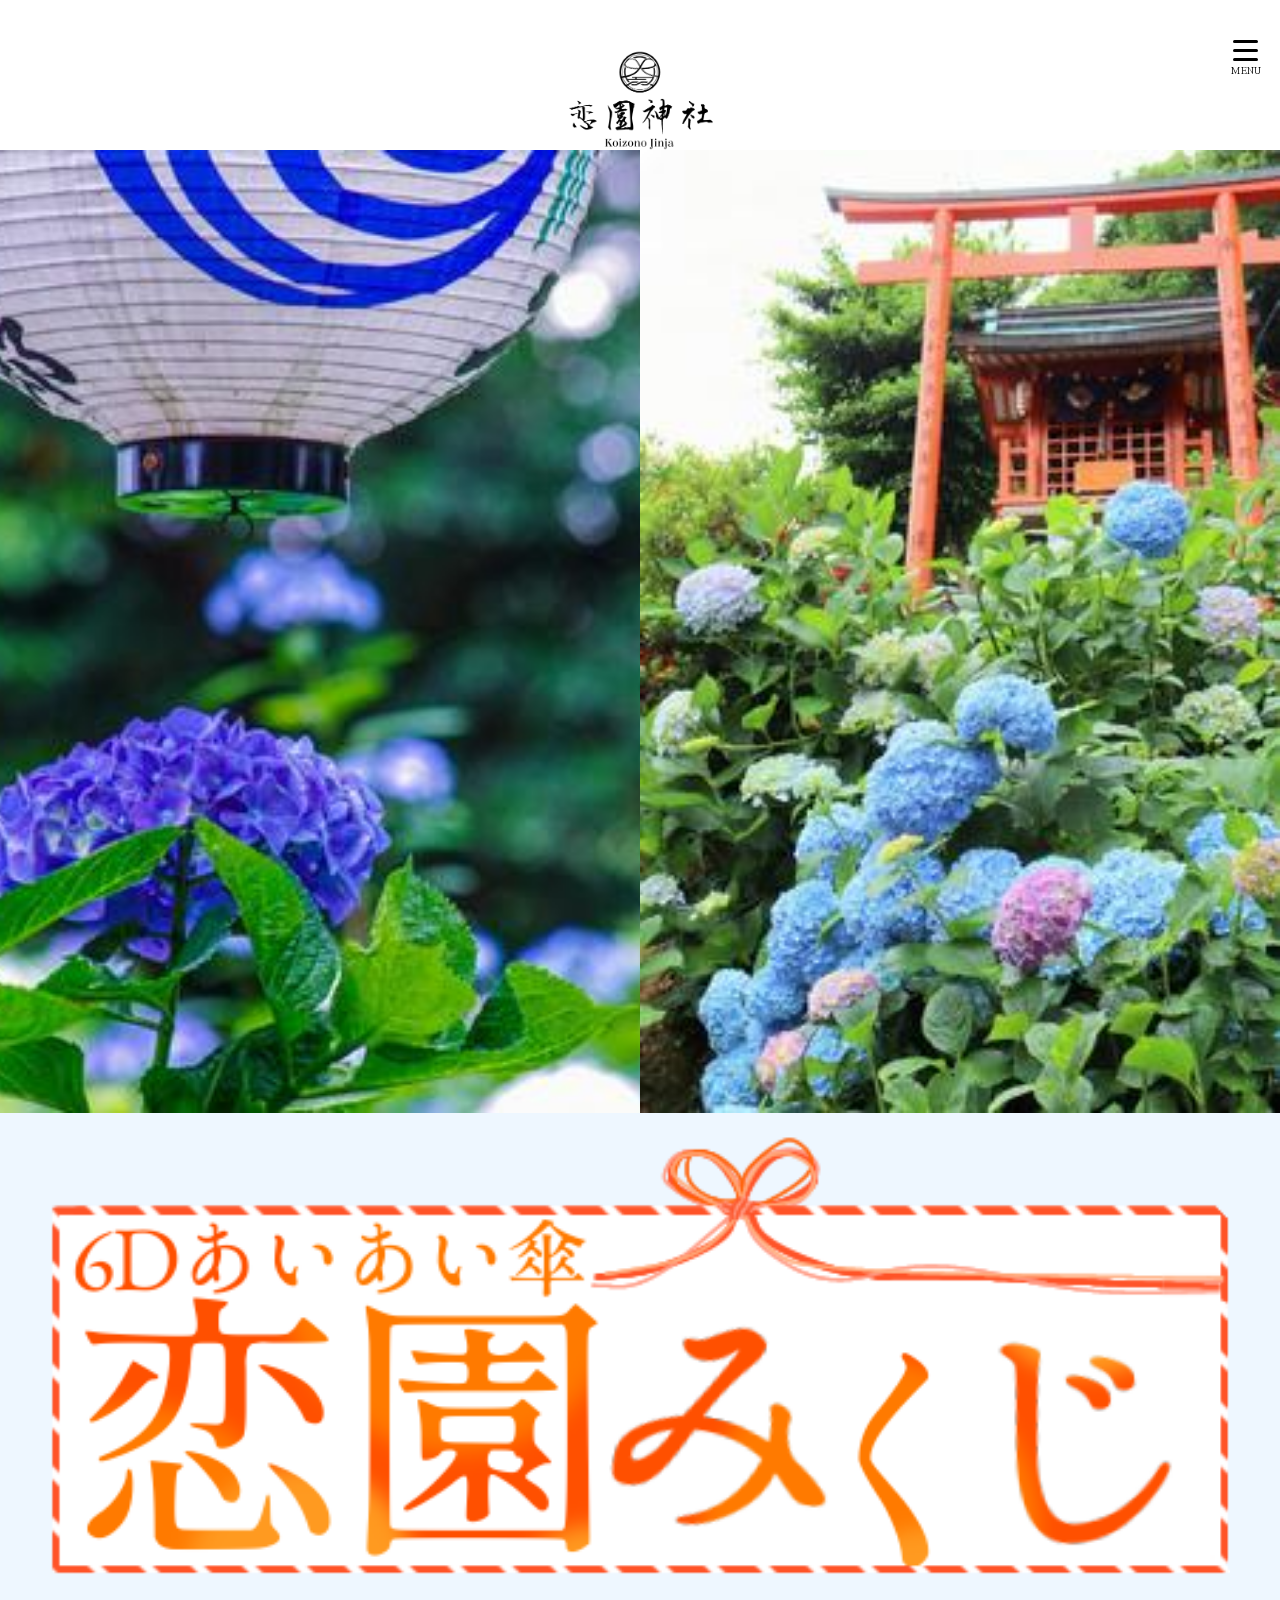
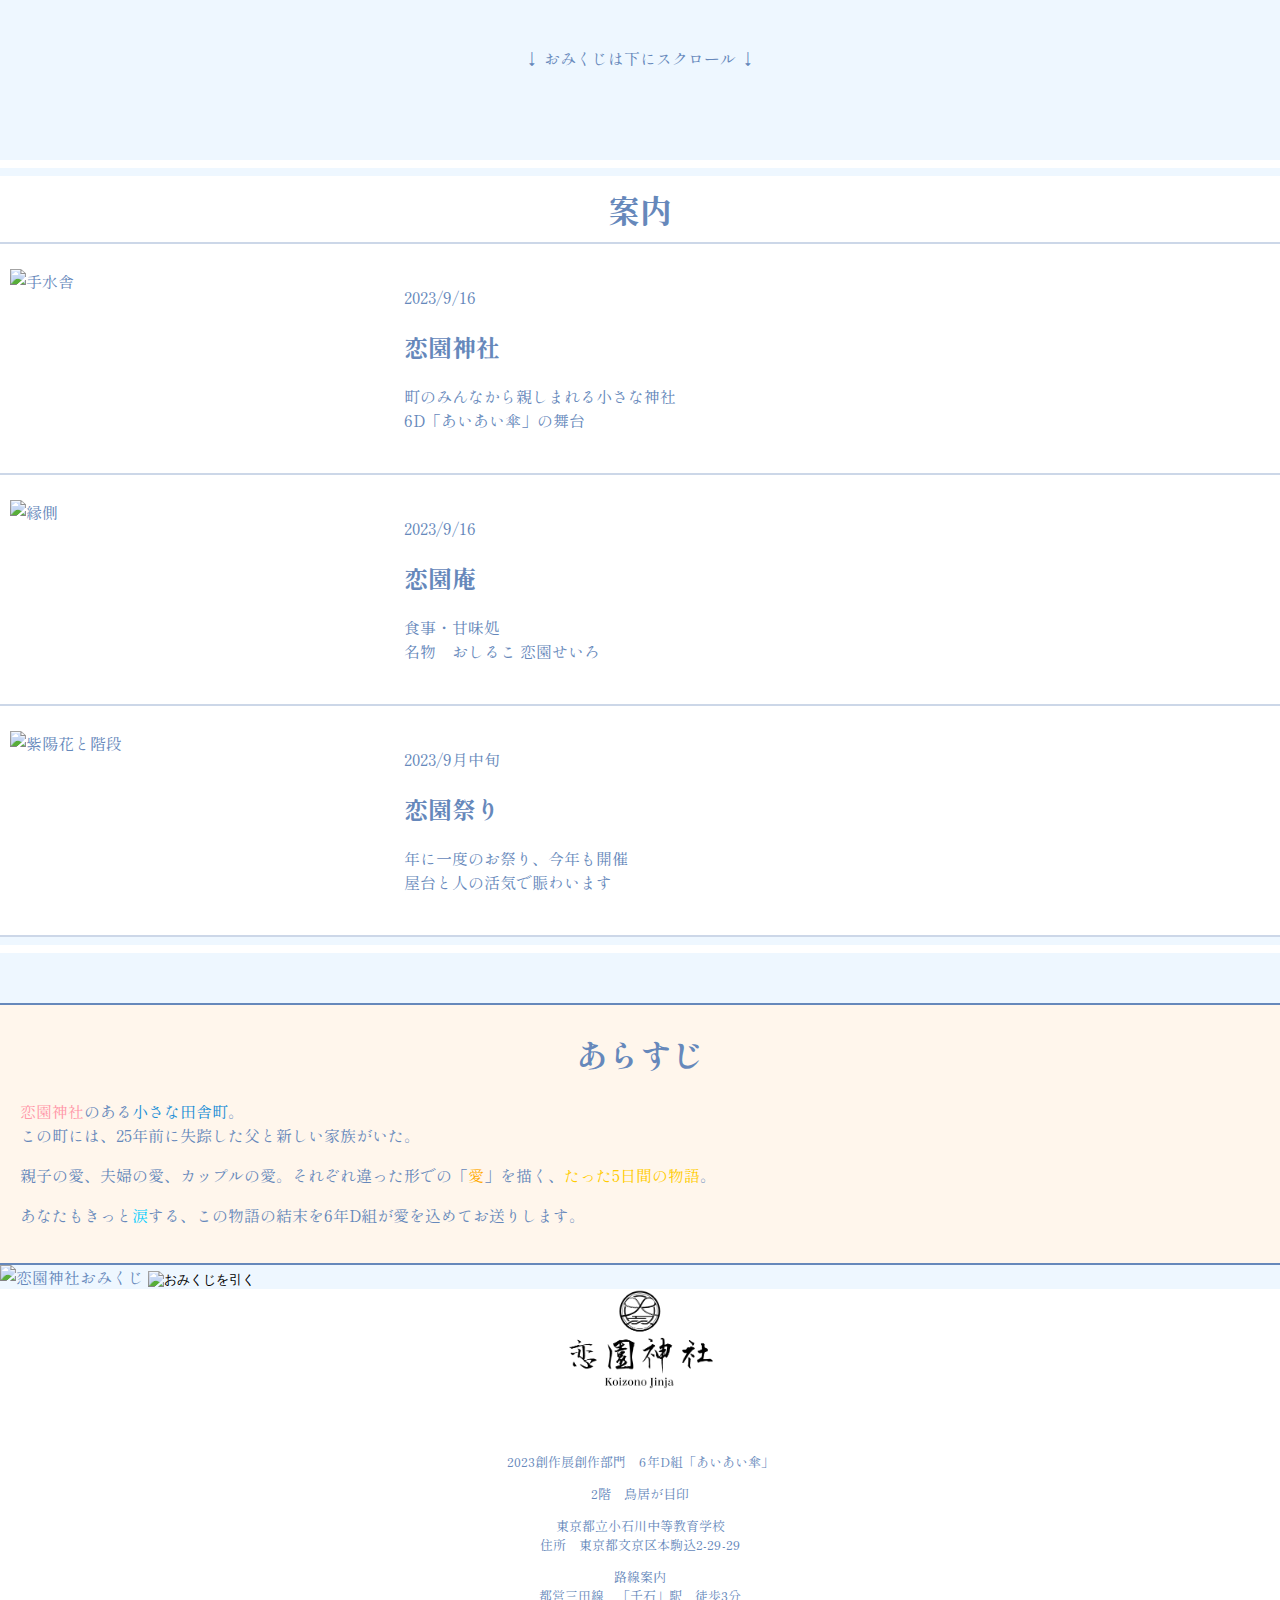
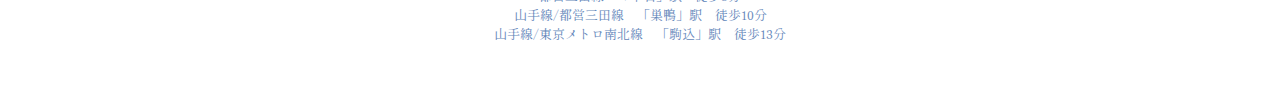
==== index.html @ 3ff84cad "feat: 上部の画像を設定" ====
<!DOCTYPE html>
<html lang="en">

<head>
    <meta charset="UTF-8">
    <title>6D あいあい傘</title>
    <link rel="stylesheet" href="css/jinja.css">
    <script src="https://ajax.googleapis.com/ajax/libs/jquery/3.7.0/jquery.min.js"></script>
    <script src="html.js"></script>
    <script src="mikuji.js"></script>
</head>

<body>
    <header>
        <div class="logo">
            <img src="img/logo.png" alt="6D あいあい傘">
        </div>
        <div class="nav">
            <input type="checkbox" id="menu-btn-check">
            <label for="menu-btn-check" class="menu-btn"><span></span><span></span><span></span></label>
            <nav class="menu-content">
                <ul class="nav_list">
                    <li class="nav_item">
                        <a href="#information" onclick="closeMenu()">案内</a>
                    </li>
                    <li class="nav_item">
                        <a href="#arasuji" onclick="closeMenu()">あらすじ</a>
                    </li>
                    <li class="nav_item">
                        <a href="#koizono-mikuji" onclick="closeMenu()">おみくじ</a>
                    </li>
                    <li class="nav_item">
                        <a href="#footer" onclick="closeMenu()">アクセス</a>
                    </li>
                </ul>
            </nav>
        </div>
    </header>
    <div id="head-img">
        <img src="img/ajisai_chouchin.jpeg" alt="紫陽花と提灯">
        <img src="img/ajisai_torii.jpeg" alt="紫陽花と鳥居">
    </div>
    <div id="mikuji-banner">
        <img src="img/mikuji_banner.png" alt="おみくじ">
    </div>
    <p id="scroll-text">↓ おみくじは下にスクロール ↓</p>
    <hr class="white-line">
    <div id="information">
        <h1>案内</h1>
        <hr>
        <div class="info">
            <img src="img/temizuya.png" alt="手水舎">
            <div class="texts">
                <p>2023/9/16</p>
                <h2>恋園神社</h2>
                <p>
                    町のみんなから親しまれる小さな神社<br>
                    6D「あいあい傘」の舞台
                </p>
            </div>
        </div>
        <hr>
        <div class="info">
            <img src="img/engawa.png" alt="縁側">
            <div class="texts">
                <p>2023/9/16</p>
                <h2>恋園庵</h2>
                <p>
                    食事・甘味処<br>
                    名物　おしるこ 恋園せいろ
                </p>
            </div>
        </div>
        <hr>
        <div class="info">
            <img src="img/ajisai_kaidan.png" alt="紫陽花と階段">
            <div class="texts">
                <p>2023/9月中旬</p>
                <h2>恋園祭り</h2>
                <p>
                    年に一度のお祭り、今年も開催<br>
                    屋台と人の活気で賑わいます
                </p>
            </div>
        </div>
        <hr>
    </div>
    <hr class="white-line">
    <div id="arasuji">
        <h1>あらすじ</h1>
        <p>
            <strong class="pink">恋園神社</strong>のある<strong class="blue">小さな田舎町</strong>。<br>
            この町には、25年前に失踪した父と新しい家族がいた。
        </p>
        <p>
            親子の愛、夫婦の愛、カップルの愛。それぞれ違った形での「<strong class="orange">愛</strong>」を描く、<strong class="yellow">たった5日間の物語</strong>。
        </p>
        <p>
            あなたもきっと<strong class="lightblue">涙</strong>する、この物語の結末を6年D組が愛を込めてお送りします。
        </p>
    </div>
    <div id="koizono-mikuji">
        <img src="img/mikuji_text.png" alt="恋園神社おみくじ">
        <input type="image" src="img/mikuji_button.png" alt="おみくじを引く" onclick="mikuji()">
        <input type="checkbox" id="pop-up">
        <div class="overlay">
            <div class="window">
                <label class="close" for="pop-up">閉じる</label>
                <p id="mikuji-luck"></p>
                <p id="mikuji-description"></p>
                <p id="mikuji-text">ラッキーアイテム</p>
                <p id="mikuji-item"></p>
            </div>
        </div>
    </div>
    <div id="footer">
        <div class="logo">
            <img src="img/logo.png" alt="6D あいあい傘">
        </div>
        <div id="access">
            <p>
                2023創作展創作部門　6年D組「あいあい傘」
            </p>
            <p>
                2階　鳥居が目印
            </p>
            <p>
                東京都立小石川中等教育学校<br>
                住所　東京都文京区本駒込2-29-29
            </p>
            <p>
                路線案内<br>
                都営三田線　「千石」駅　徒歩3分<br>
                山手線/都営三田線　「巣鴨」駅　徒歩10分<br>
                山手線/東京メトロ南北線　「駒込」駅　徒歩13分
            </p>
        </div>
    </div>
</body>

</html>
---- css/jinja.css ----
@import url('https://fonts.googleapis.com/css2?family=Shippori+Mincho+B1&display=swap');

body {
    color: #6688bb;
    background-color: #eef7ff;
    margin: 0px;
    font-family: 'Shippori Mincho B1', serif, sans-serif;
}

header {
    display: flex;
    justify-content: center;
    align-items: center;
    position: relative;
    background-color: #ffffff;
    padding-top: 50px;
}

.logo {
    align-items: center;
    margin: 0px;
    height: 100px;
}

.logo img {
    height: 100%;
    object-fit: cover;
}

.menu-btn {
    position: fixed;
    top: 30px;
    right: 5px;
    display: flex;
    height: 60px;
    width: 60px;
    justify-content: center;
    align-items: center;
    z-index: 90;
}

.menu-btn span {
    content: '';
    display: block;
    height: 3px;
    width: 25px;
    border-radius: 3px;
    background-color: #000000;
    transition: 0.5s;
    position: absolute;
}

.menu-btn span:nth-of-type(1) {
    top: 10px;
}

.menu-btn span:nth-of-type(2) {
    top: 19px;
}

.menu-btn span:nth-of-type(3) {
    top: 28px;
}

.menu-btn span:nth-of-type(3)::after {
    content: "Menu";
    /*3つ目の要素のafterにMenu表示を指定*/
    position: absolute;
    top: 5px;
    left: -2px;
    color: #000000;
    font-size: 0.6rem;
    text-transform: uppercase;
}

#menu-btn-check:checked~.menu-btn span:nth-of-type(1) {
    top: 14px;
    left: 18px;
    transform: translateY(6px) rotate(-45deg);
    width: 30%;
}

#menu-btn-check:checked~.menu-btn span:nth-of-type(2) {
    background-color: #ffffff00;
}

#menu-btn-check:checked~.menu-btn span:nth-of-type(3) {
    top: 26px;
    left: 18px;
    transform: translateY(-6px) rotate(45deg);
    width: 30%;
}

#menu-btn-check:checked~.menu-btn span:nth-of-type(3)::after {
    content: "Close";
    /*3つ目の要素のafterにClose表示を指定*/
    transform: translateY(0) rotate(-45deg);
    top: 5px;
    left: 4px;
}

#menu-btn-check {
    display: none;
}

.menu-content {
    width: 100%;
    height: 100%;
    position: fixed;
    top: 0;
    left: 0;
    z-index: 80;
    background-color: #dddddd;
    left: 100%;
    /*leftの値を変更してメニューを画面外へ*/
    transition: all 0.5s ease-in-out;
    /*アニメーション設定*/
}

.menu-content ul {
    padding: 70px 10px 0;
}

.menu-content ul li {
    border-bottom: solid 1px #ffffff;
    list-style: none;
}

.menu-content ul li a {
    display: block;
    width: 100%;
    font-size: 15px;
    box-sizing: border-box;
    color: #222;
    text-decoration: none;
    padding: 9px 15px 10px 0;
    position: relative;
}

.menu-content ul li a::before {
    content: "";
    width: 7px;
    height: 7px;
    border-top: solid 2px #ffffff;
    border-right: solid 2px #ffffff;
    transform: rotate(45deg);
    position: absolute;
    right: 11px;
    top: 16px;
    left: 100%;
    transition: all 0.5s ease-in-out;
}

#menu-btn-check:checked~.menu-content {
    left: 0;
    /*メニューを画面内へ*/
}

/*上部の画像*/
#head-img {
    display: flex;
}

#head-img img {
    width: 50%;
    object-fit: cover;
}

#mikuji-banner {
    padding: 20px 50px 50px 50px;
}

#mikuji-banner img {
    width: 100%;
}

/*scroll-text*/
#scroll-text {
    text-align: center;
    margin-bottom: 90px;
}

/*information*/
#information {
    background-color: #ffffff;
}

#information h1 {
    text-align: center;
    padding: 10px 0px 10px 0px;
    margin: 0px;
}

#information hr {
    border: none;
    height: 2px;
    background-color: #6688bb55;
    margin: 0px;
}

.info {
    padding: 25px 10px 25px 10px;
    display: flex;
}

.info img {
    width: 30vw;
    margin-right: 10px;
}

.white-line {
    border: none;
    height: 8px;
    background-color: #ffffff;
}

/*あらすじ*/
#arasuji {
    background-color: #fff6ec;
    padding: 5px 20px 20px 20px;
    border-top: #6688bb solid 2px;
    border-bottom: #6688bb solid 2px;
    margin-top: 50px;
}

#arasuji h1 {
    text-align: center;
}

#arasuji strong {
    font-weight: lighter;
}

.pink {
    color: #ff99aa;
}

.blue {
    color: #218ed6;
}

.orange {
    color: #ffaa00;
}

.yellow {
    color: #ffcc00;
}

.lightblue {
    color: #00ccff;
}

/*以下、ポップアップ用のCSS*/
.open {
    cursor: pointer;
}

#pop-up {
    display: none;
}

.overlay {
    display: none;
}

#pop-up:checked+.overlay {
    display: block;
    position: fixed;
    width: 100%;
    height: 100vh;
    top: 0;
    left: 0;
    z-index: 9999;
    background: #00000099;
}

.window {
    position: fixed;
    top: 50%;
    left: 50%;
    width: 90vw;
    max-width: 360px;
    padding: 20px;
    height: 300px;
    background-color: #ffffff;
    border-radius: 4px;
    align-items: center;
    transform: translate(-50%, -50%);
}

.close {
    position: absolute;
    top: 4px;
    right: 4px;
    cursor: pointer;
}

#footer {
    background-color: #ffffff;
    text-align: center;
    font-size: small;
    margin-bottom: 0px;
}

#access {
    padding-top: 50px;
    padding-bottom: 30px;
}
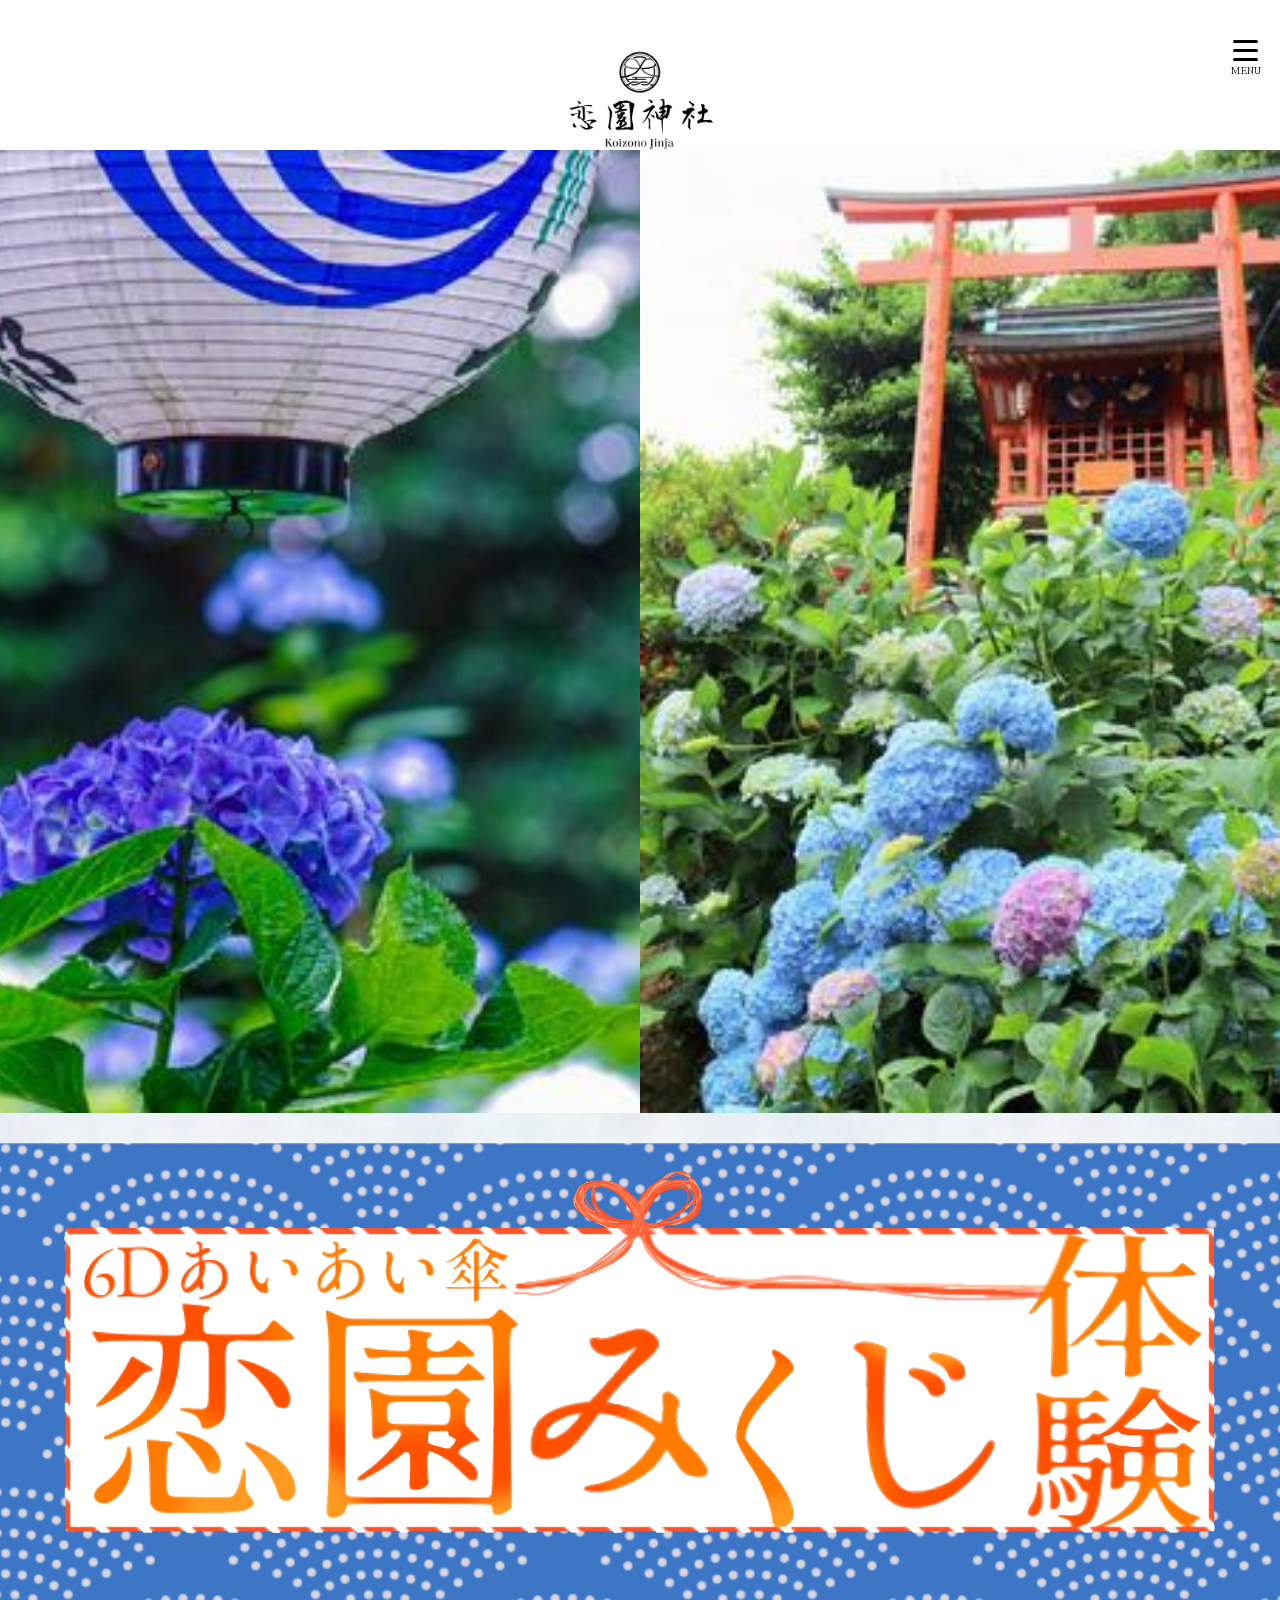
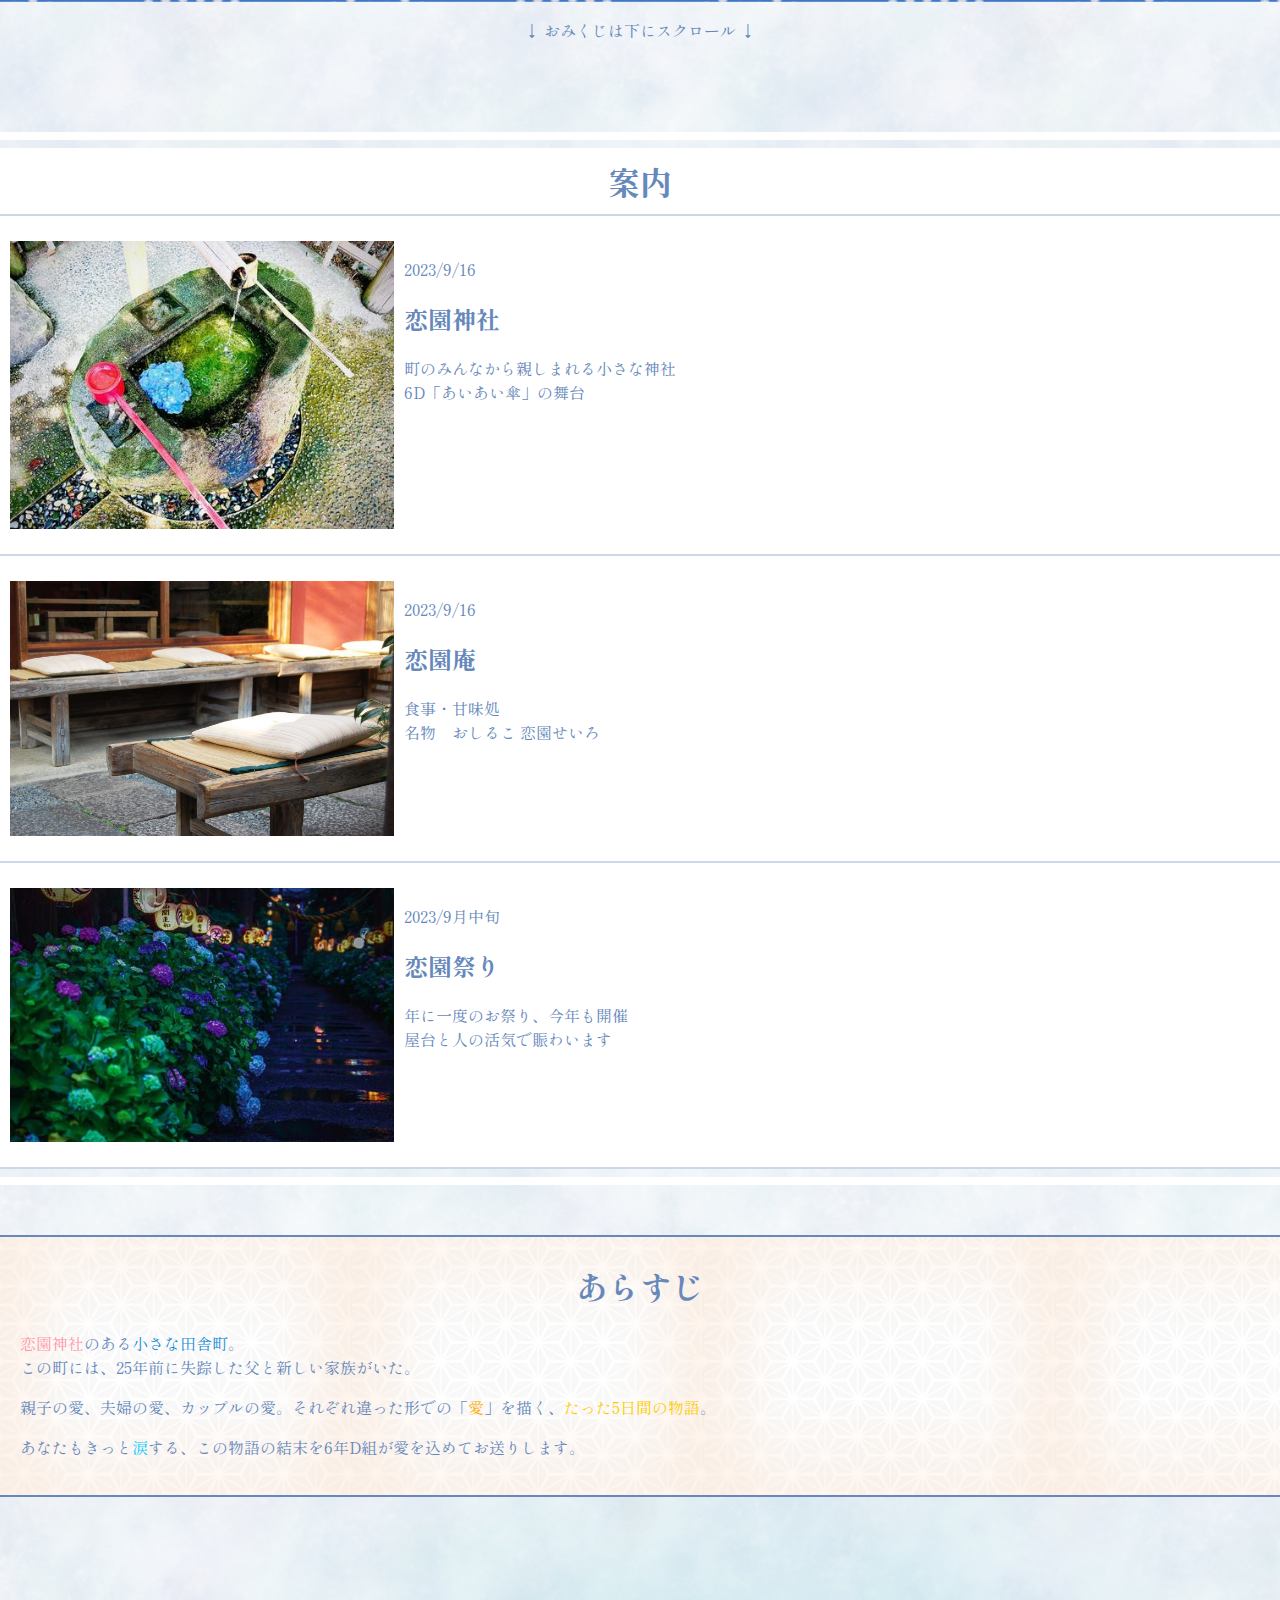
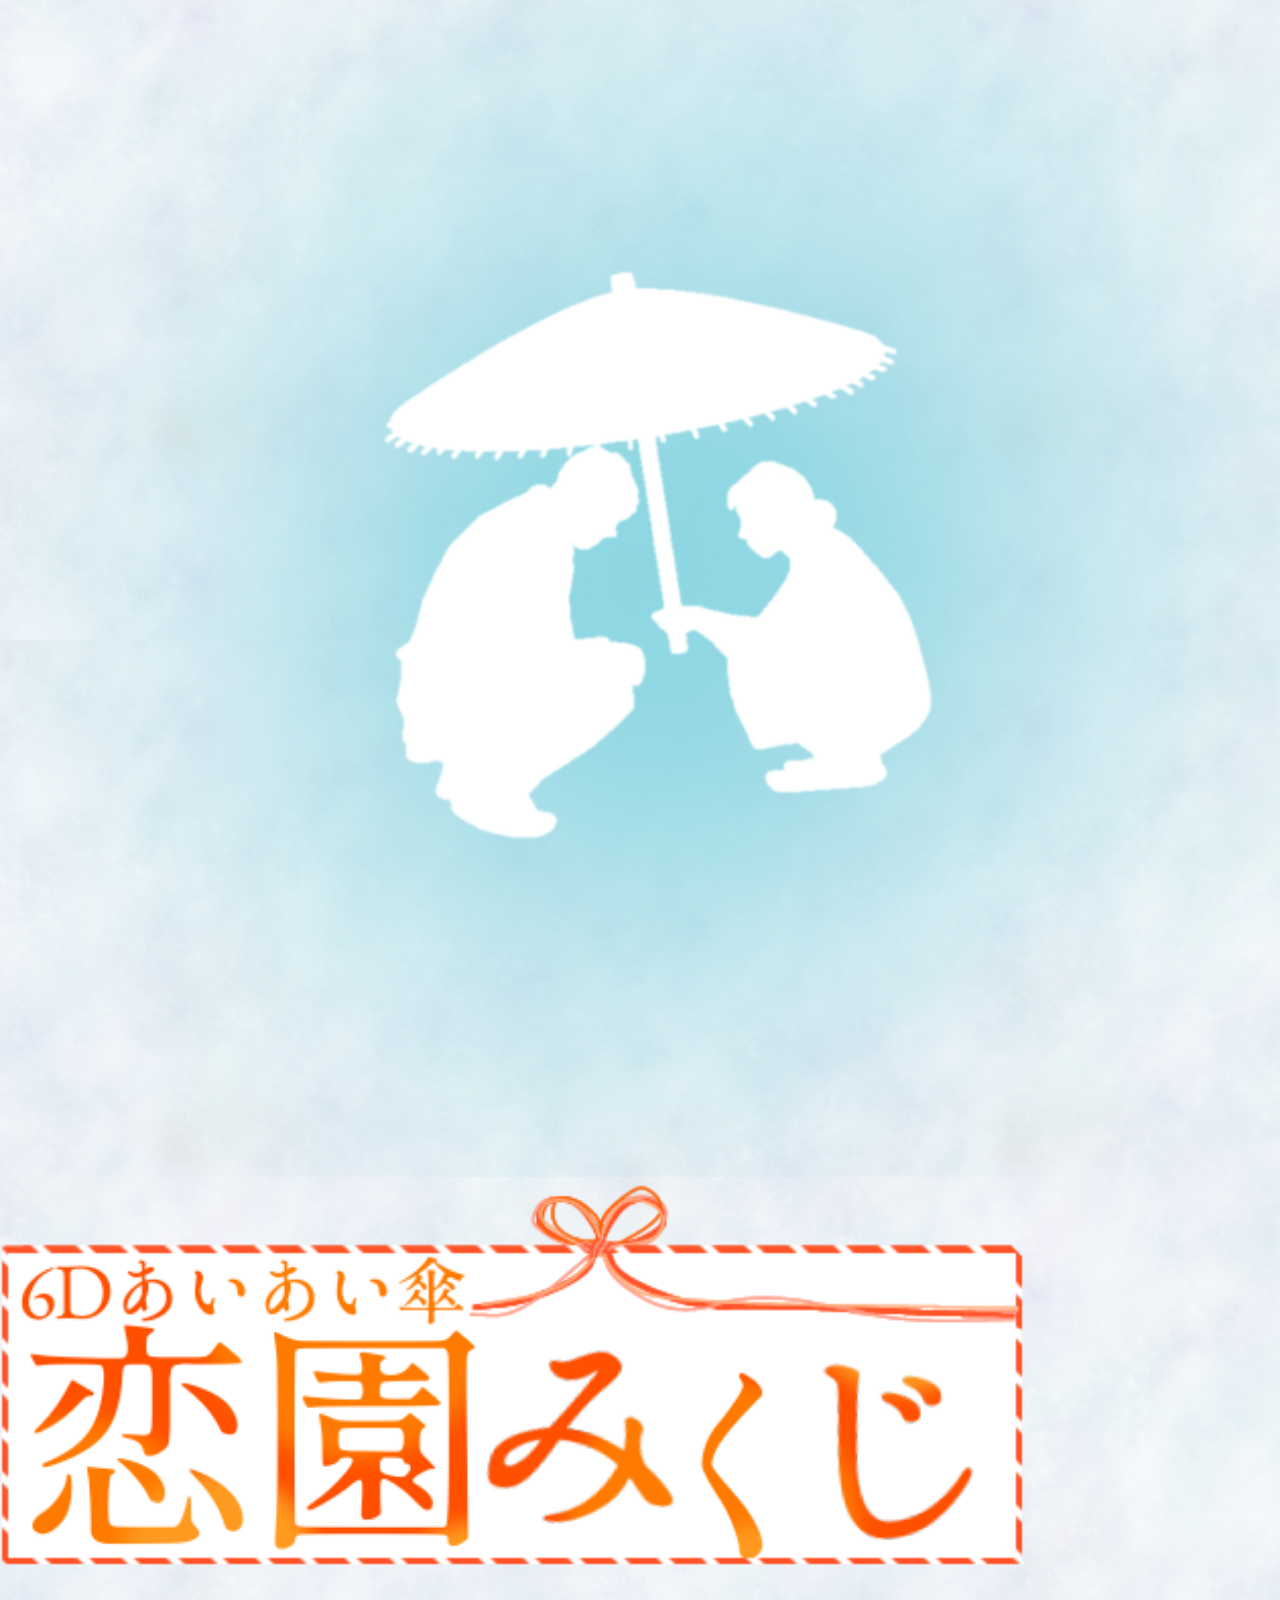
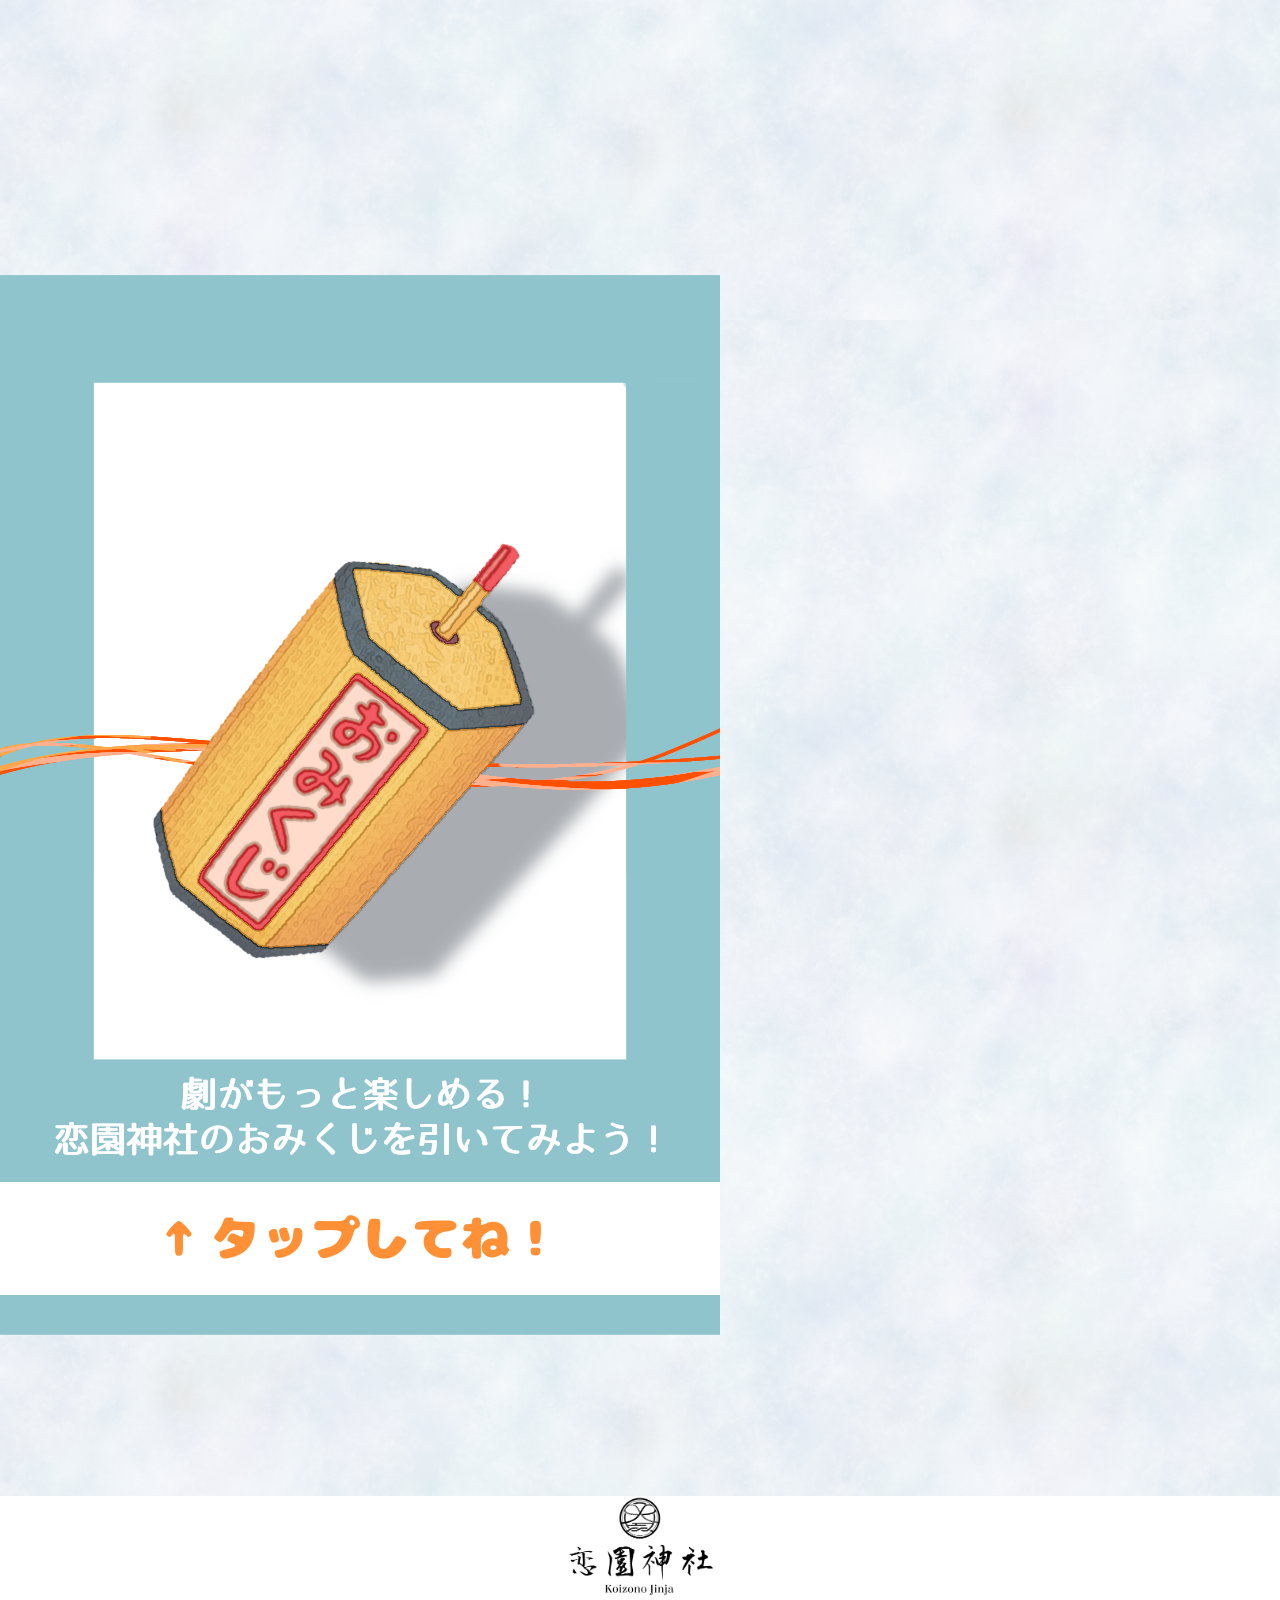
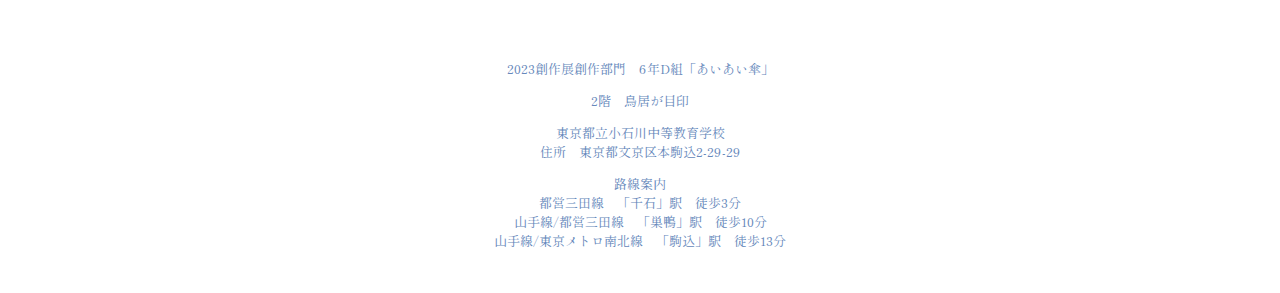
==== commit a96fc8d8: "feat: 画像を追加" ====
--- a/index.html
+++ b/index.html
@@ -49,7 +49,7 @@
         <h1>案内</h1>
         <hr>
         <div class="info">
-            <img src="img/temizuya.png" alt="手水舎">
+            <img src="img/temizuya.jpeg" alt="手水舎">
             <div class="texts">
                 <p>2023/9/16</p>
                 <h2>恋園神社</h2>
@@ -61,7 +61,7 @@
         </div>
         <hr>
         <div class="info">
-            <img src="img/engawa.png" alt="縁側">
+            <img src="img/engawa.jpg" alt="縁側">
             <div class="texts">
                 <p>2023/9/16</p>
                 <h2>恋園庵</h2>
@@ -73,7 +73,7 @@
         </div>
         <hr>
         <div class="info">
-            <img src="img/ajisai_kaidan.png" alt="紫陽花と階段">
+            <img src="img/ajisai_kaidan.jpeg" alt="紫陽花と階段">
             <div class="texts">
                 <p>2023/9月中旬</p>
                 <h2>恋園祭り</h2>
@@ -99,6 +99,7 @@
             あなたもきっと<strong class="lightblue">涙</strong>する、この物語の結末を6年D組が愛を込めてお送りします。
         </p>
     </div>
+    <img id="kasa" src="img/kasa.png" alt="傘">
     <div id="koizono-mikuji">
         <img src="img/mikuji_text.png" alt="恋園神社おみくじ">
         <input type="image" src="img/mikuji_button.png" alt="おみくじを引く" onclick="mikuji()">
--- a/css/jinja.css
+++ b/css/jinja.css
@@ -2,7 +2,8 @@
 
 body {
     color: #6688bb;
-    background-color: #eef7ff;
+    background-image: url(/img/background.png);
+    background-repeat: repeat;
     margin: 0px;
     font-family: 'Shippori Mincho B1', serif, sans-serif;
 }
@@ -167,7 +168,10 @@
 }
 
 #mikuji-banner {
-    padding: 20px 50px 50px 50px;
+    padding: 2% 5% 5% 5%;
+    background-image: url(/img/mikuji_banner_background.png);
+    background-size: cover;
+    margin-top: 30px;
 }
 
 #mikuji-banner img {
@@ -206,6 +210,7 @@
 .info img {
     width: 30vw;
     margin-right: 10px;
+    object-fit: cover;
 }
 
 .white-line {
@@ -221,6 +226,8 @@
     border-top: #6688bb solid 2px;
     border-bottom: #6688bb solid 2px;
     margin-top: 50px;
+    background-image: url(/img/arasuji_background.png);
+    background-size: contain;
 }
 
 #arasuji h1 {
@@ -249,6 +256,18 @@
 
 .lightblue {
     color: #00ccff;
+}
+
+#kasa {
+    width: 100vw;
+    background-image: url(/img/kasa_background.png);
+    background-size: contain;
+}
+
+/*おみくじ*/
+#koizono-mikuji img {
+    width: 80%;
+    object-fit: cover;
 }
 
 /*以下、ポップアップ用のCSS*/
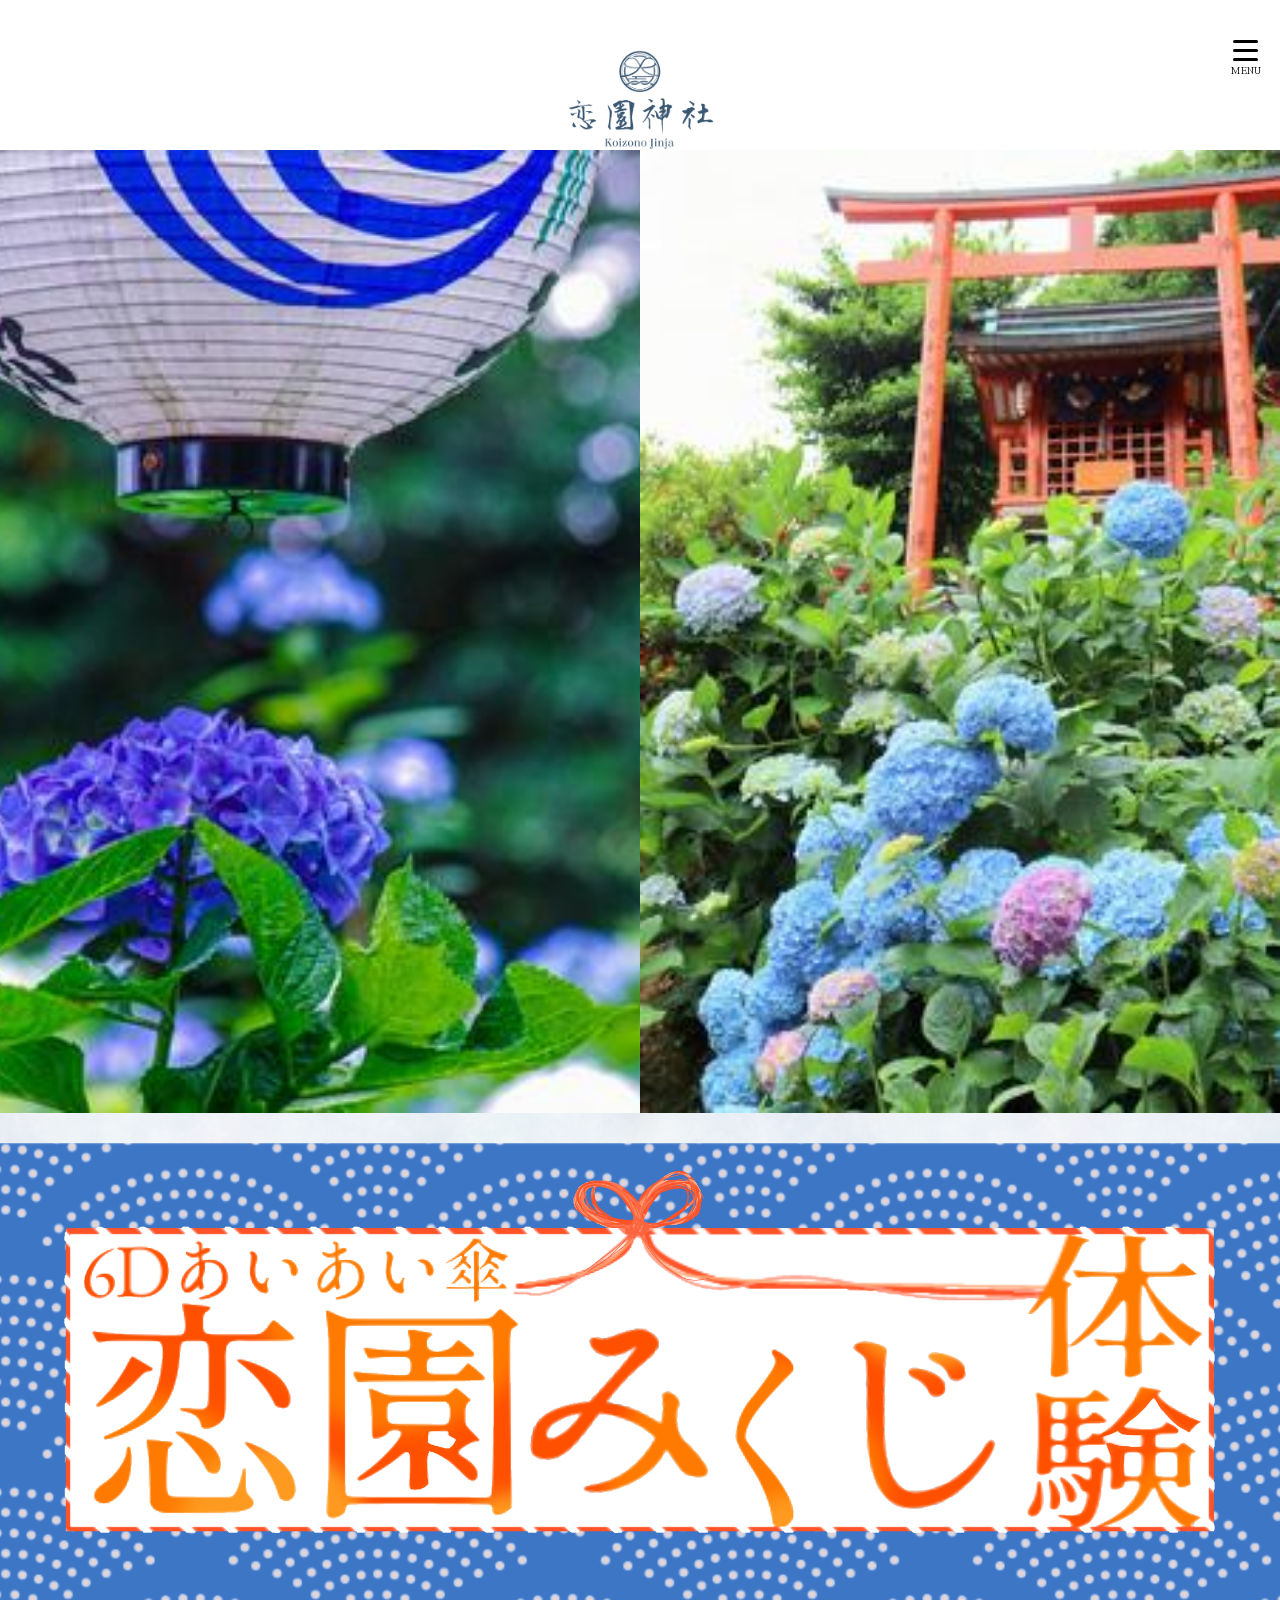
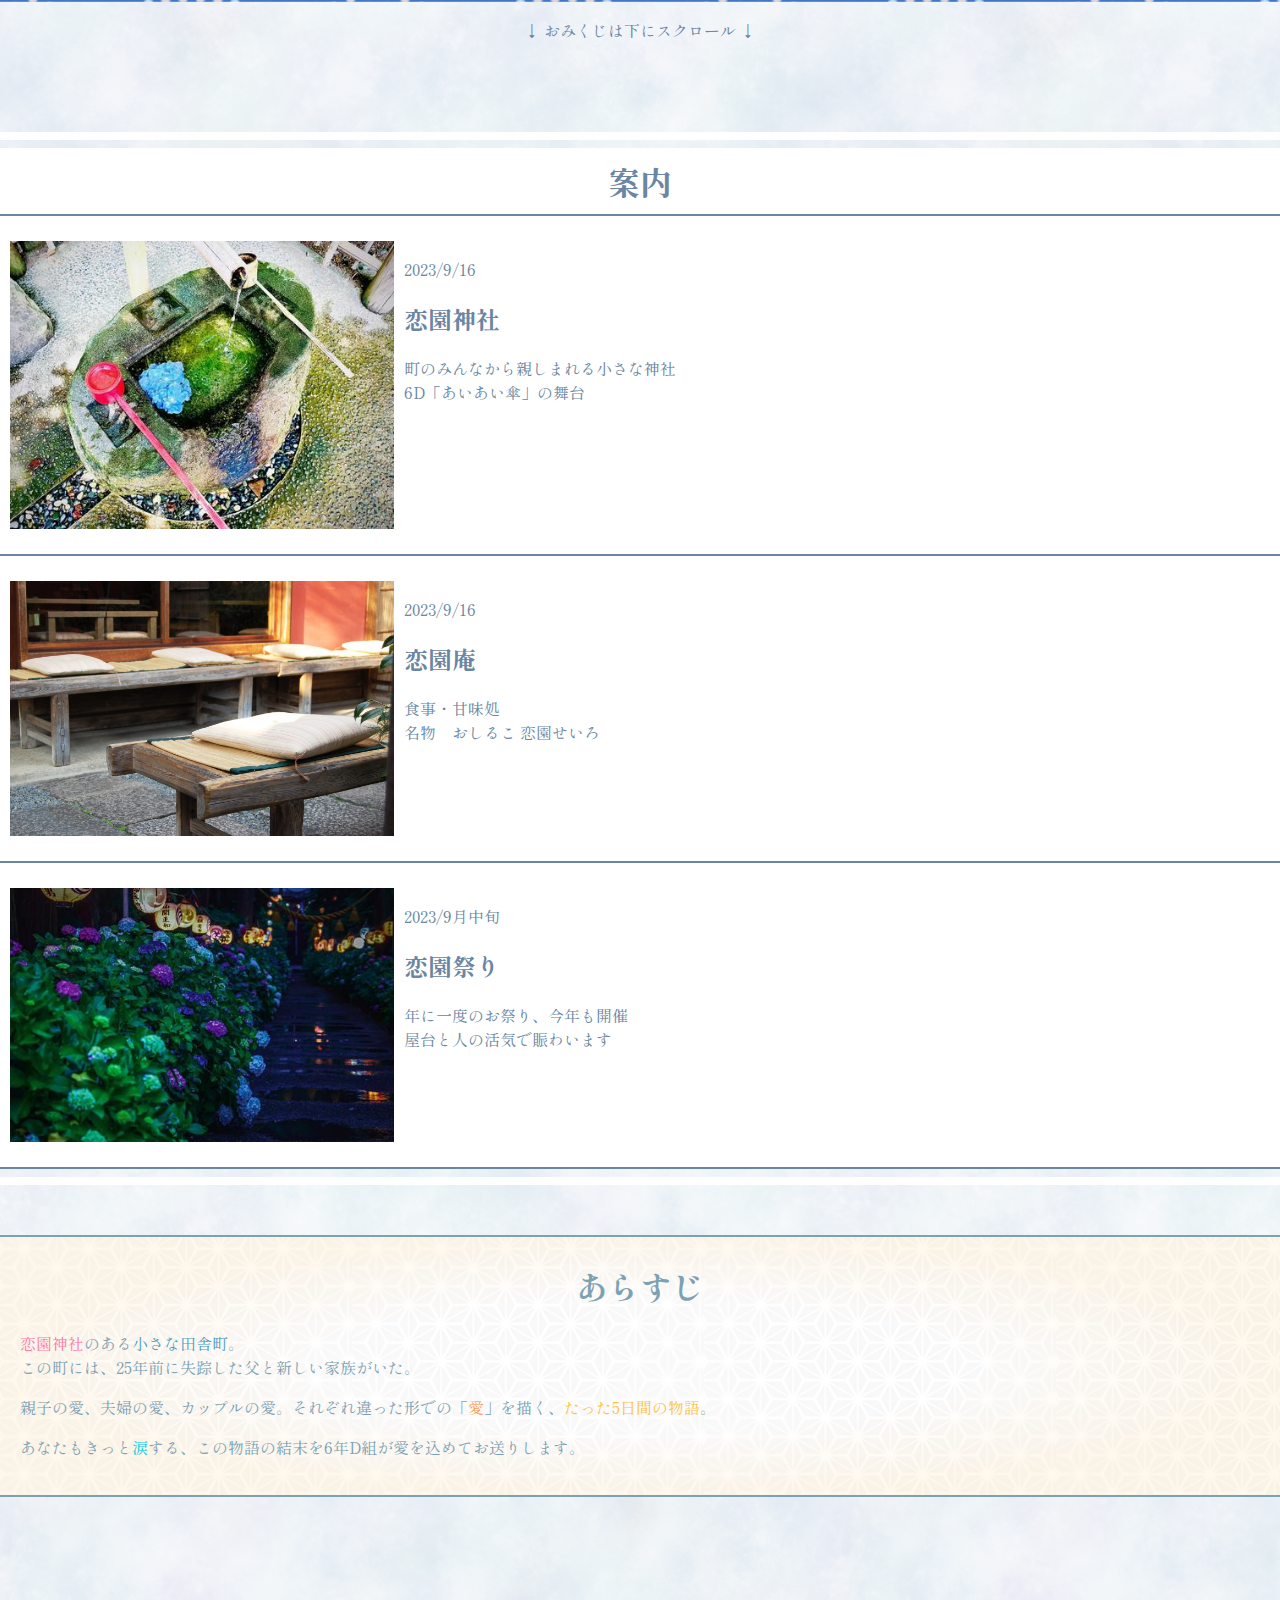
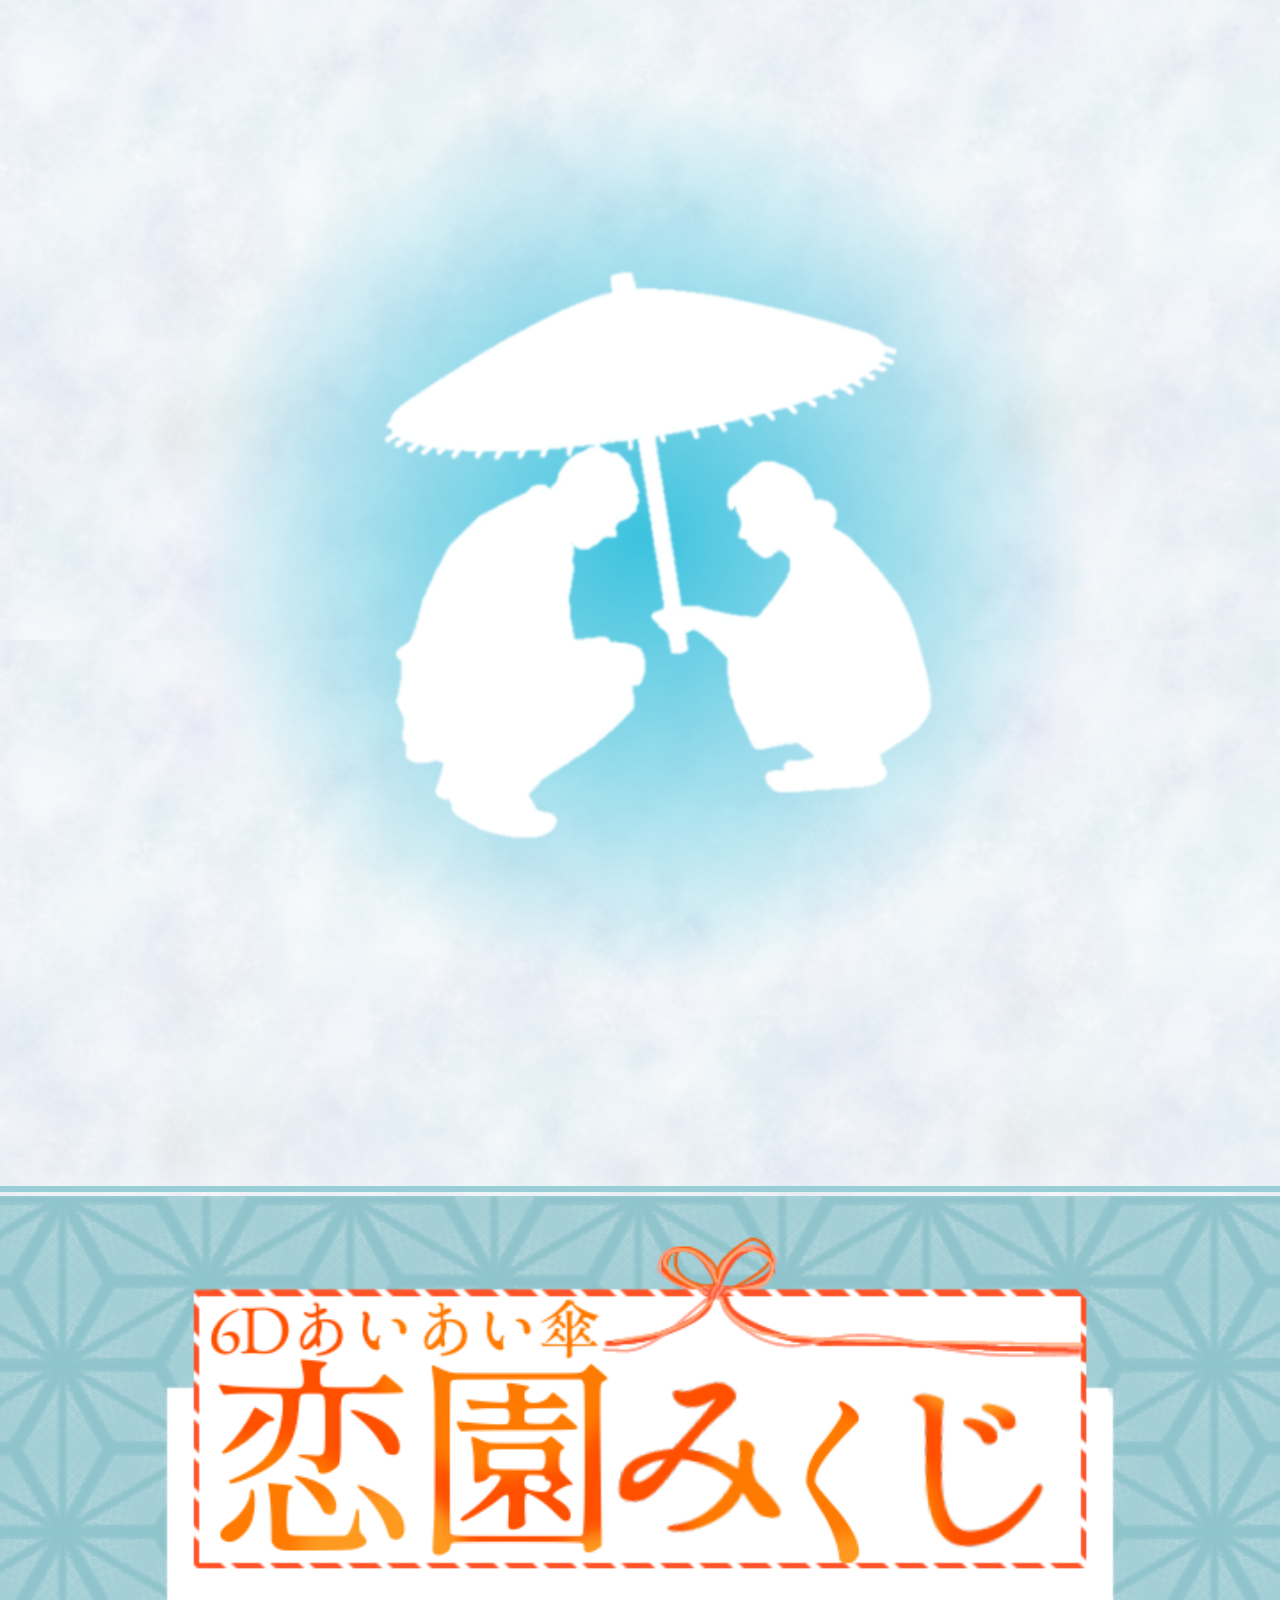
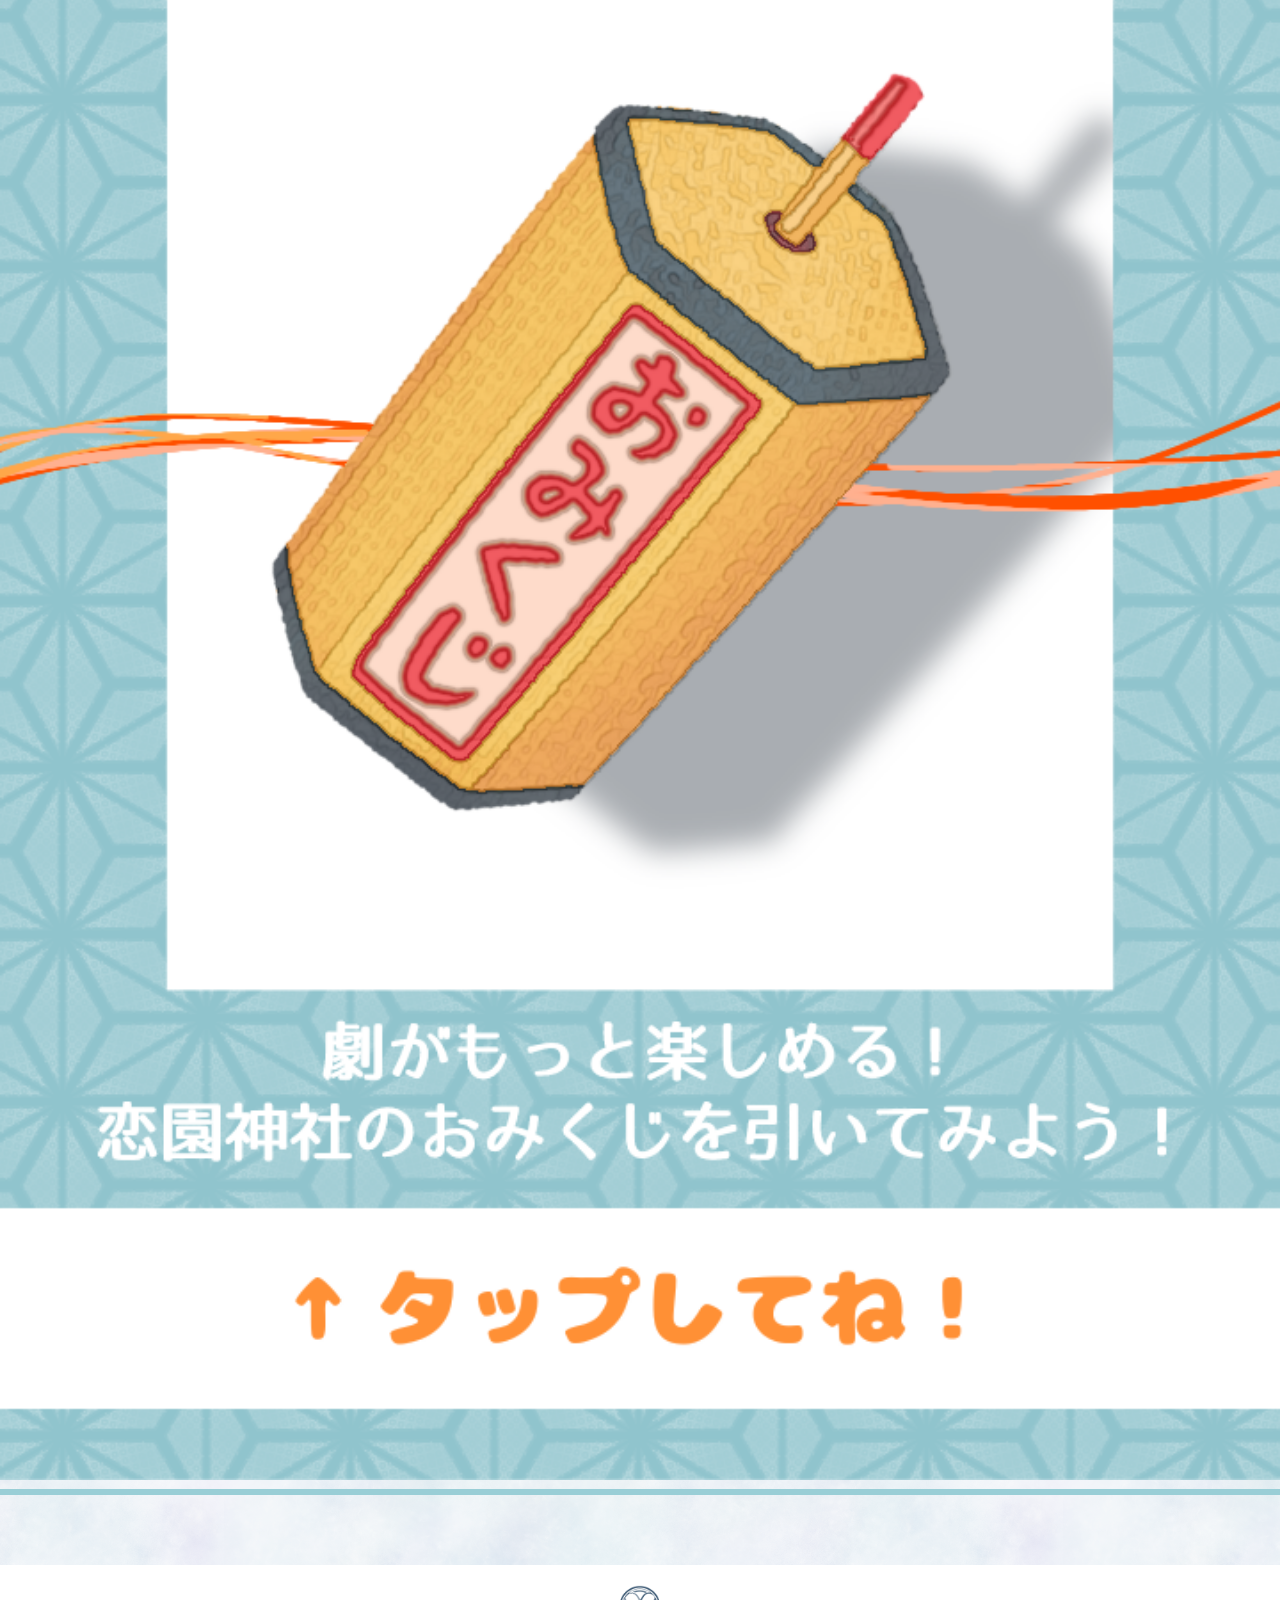
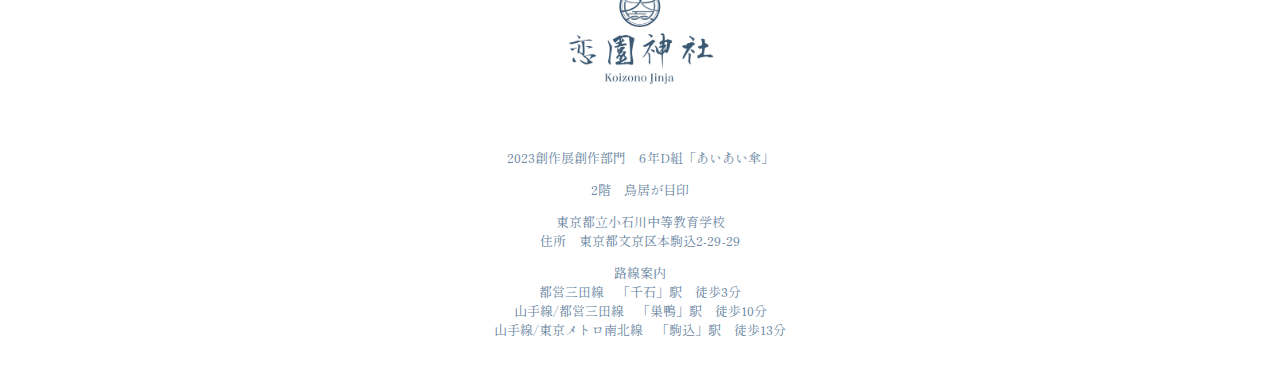
==== commit 2d583cfc: "feat: 文字色と空白を調整" ====
--- a/index.html
+++ b/index.html
@@ -100,6 +100,7 @@
         </p>
     </div>
     <img id="kasa" src="img/kasa.png" alt="傘">
+    <hr class="blue-line">
     <div id="koizono-mikuji">
         <img src="img/mikuji_text.png" alt="恋園神社おみくじ">
         <input type="image" src="img/mikuji_button.png" alt="おみくじを引く" onclick="mikuji()">
@@ -114,6 +115,7 @@
             </div>
         </div>
     </div>
+    <hr class="blue-line">
     <div id="footer">
         <div class="logo">
             <img src="img/logo.png" alt="6D あいあい傘">
--- a/css/jinja.css
+++ b/css/jinja.css
@@ -1,7 +1,7 @@
 @import url('https://fonts.googleapis.com/css2?family=Shippori+Mincho+B1&display=swap');
 
 body {
-    color: #6688bb;
+    color: #6a86a2;
     background-image: url(/img/background.png);
     background-repeat: repeat;
     margin: 0px;
@@ -198,7 +198,7 @@
 #information hr {
     border: none;
     height: 2px;
-    background-color: #6688bb55;
+    background-color: #6a86a2;
     margin: 0px;
 }
 
@@ -223,11 +223,14 @@
 #arasuji {
     background-color: #fff6ec;
     padding: 5px 20px 20px 20px;
-    border-top: #6688bb solid 2px;
-    border-bottom: #6688bb solid 2px;
+    border-top: #7ca1b2 solid 2px;
+    border-bottom: #7ca1b2 solid 2px;
     margin-top: 50px;
-    background-image: url(/img/arasuji_background.png);
+    background-image:
+        radial-gradient(ellipse closest-side, #ffffff00 50%, #ffa20012),
+        url(/img/arasuji_background.png);
     background-size: contain;
+    color: #7ca1b2;
 }
 
 #arasuji h1 {
@@ -239,35 +242,52 @@
 }
 
 .pink {
-    color: #ff99aa;
+    color: #fe7ca7;
 }
 
 .blue {
-    color: #218ed6;
+    color: #4d9dc4;
 }
 
 .orange {
-    color: #ffaa00;
+    color: #fe994e;
 }
 
 .yellow {
-    color: #ffcc00;
+    color: #fec243;
 }
 
 .lightblue {
-    color: #00ccff;
+    color: #00c8de;
 }
 
 #kasa {
-    width: 100vw;
-    background-image: url(/img/kasa_background.png);
+    width: 100%;
+    background: radial-gradient(#3bc2de, #ffffff00 50%);
     background-size: contain;
 }
 
 /*おみくじ*/
 #koizono-mikuji img {
-    width: 80%;
+    position: absolute;
+    margin-top: 3%;
+    left: 15%;
+    width: 70%;
     object-fit: cover;
+    z-index: 10;
+    pointer-events: none;
+}
+
+#koizono-mikuji input {
+    width: 100vw;
+}
+
+.blue-line {
+    border: none;
+    height: 6px;
+    background-color: #99ced6;
+    margin-top: 4px;
+    margin-bottom: 4px;
 }
 
 /*以下、ポップアップ用のCSS*/
@@ -316,10 +336,12 @@
 }
 
 #footer {
+    margin-top: 70px;
     background-color: #ffffff;
     text-align: center;
     font-size: small;
     margin-bottom: 0px;
+    padding-top: 20px;
 }
 
 #access {
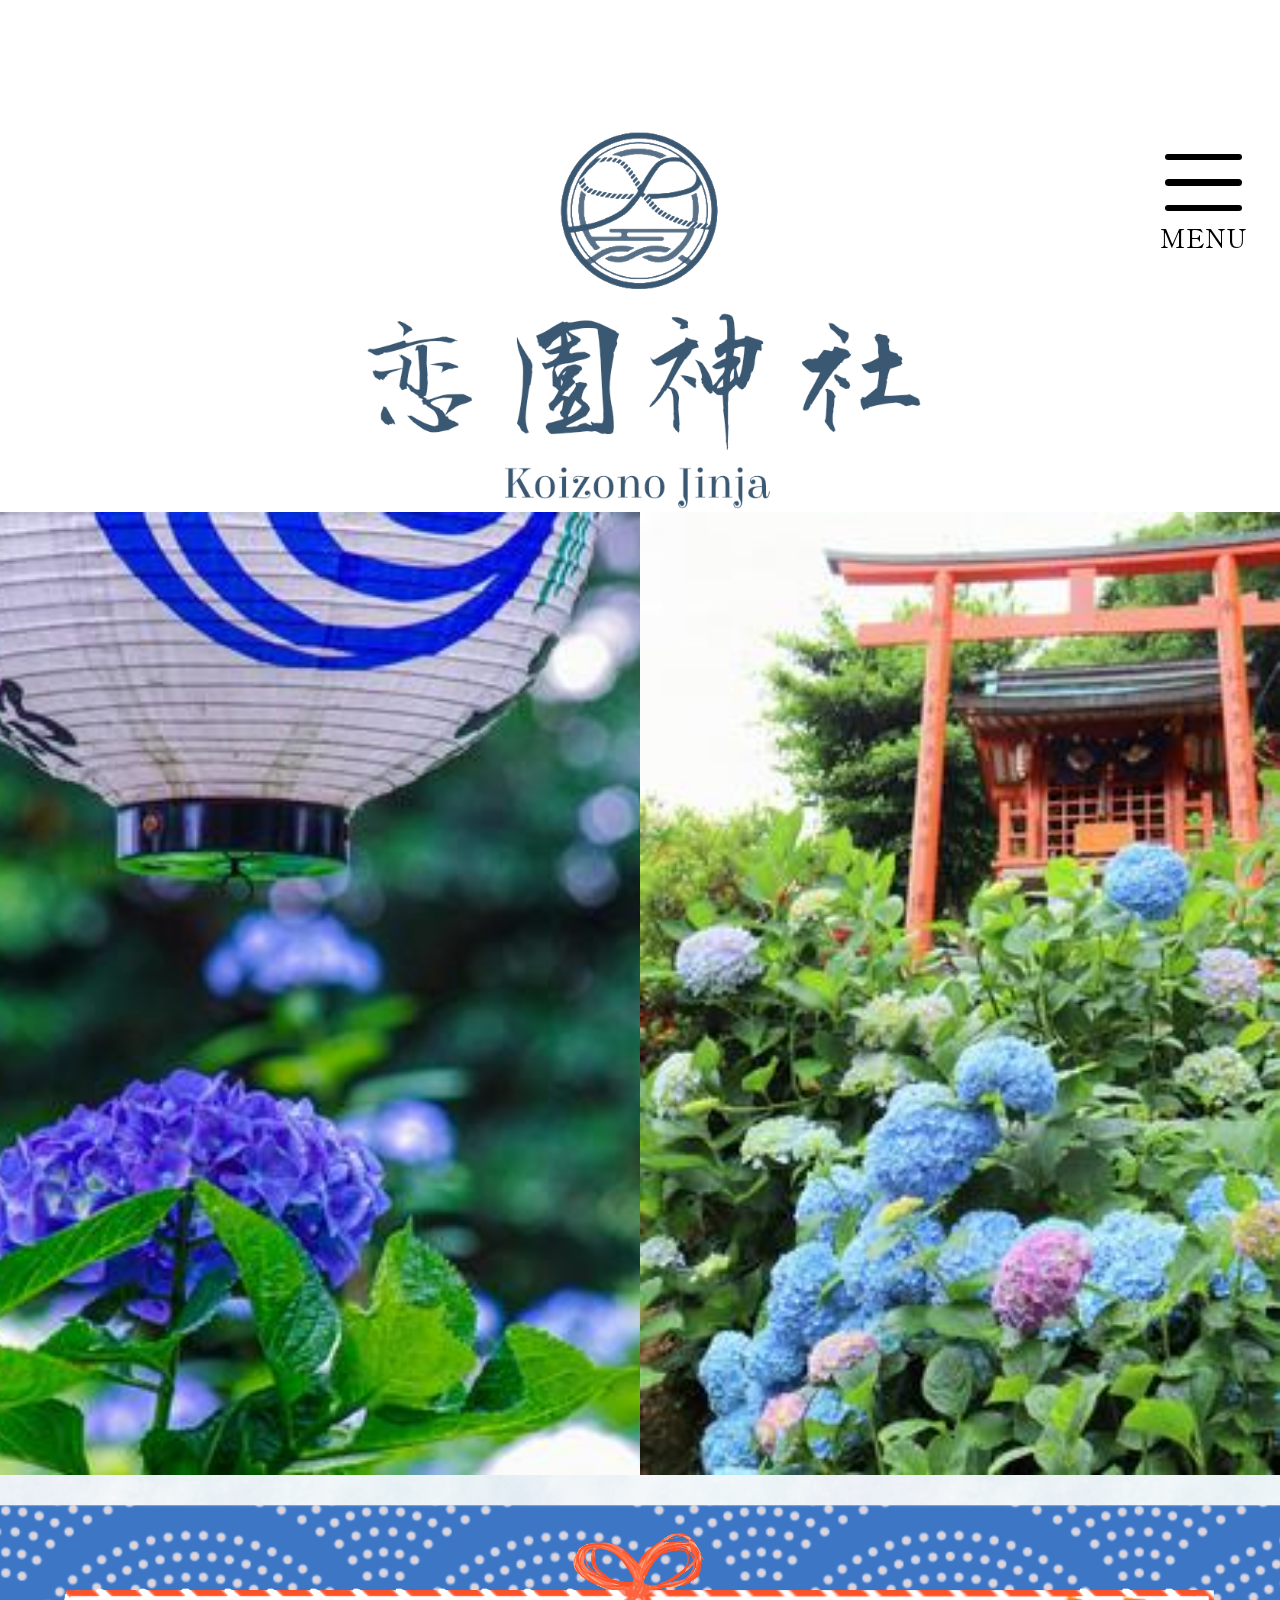
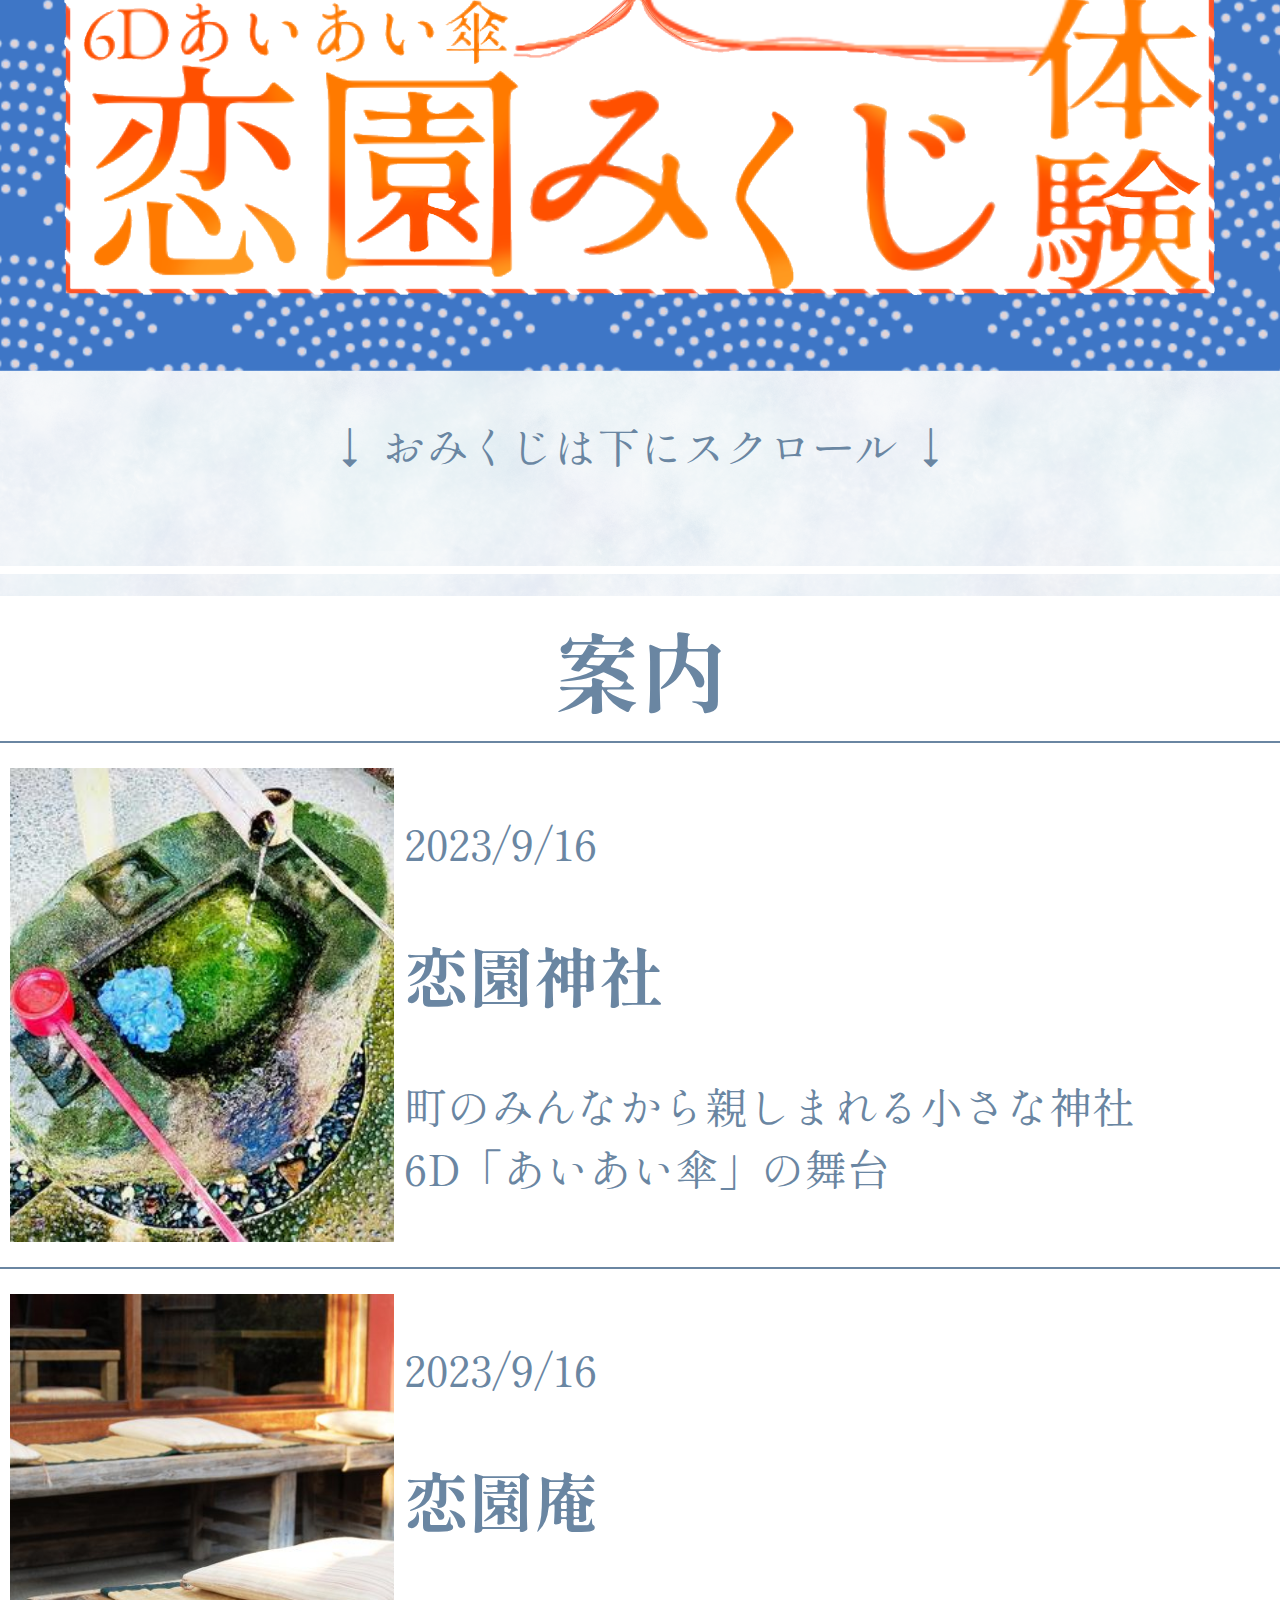
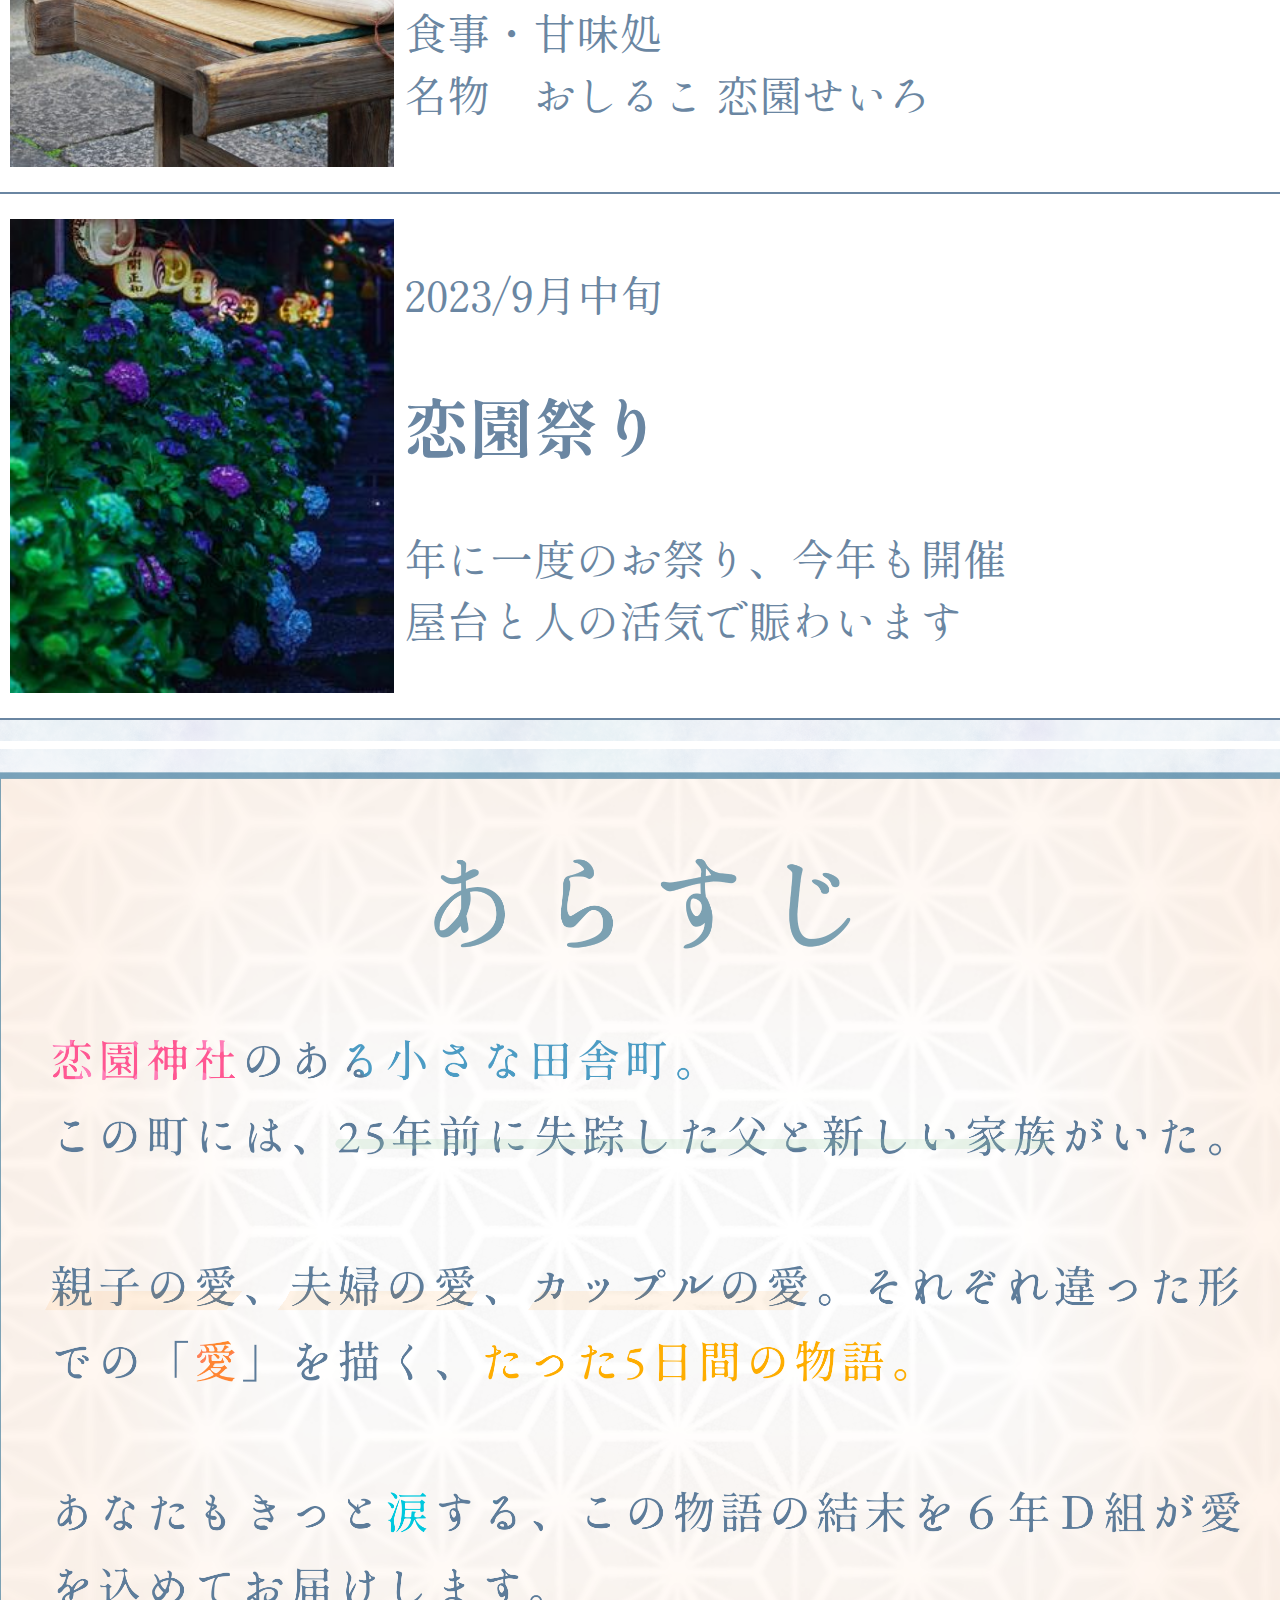
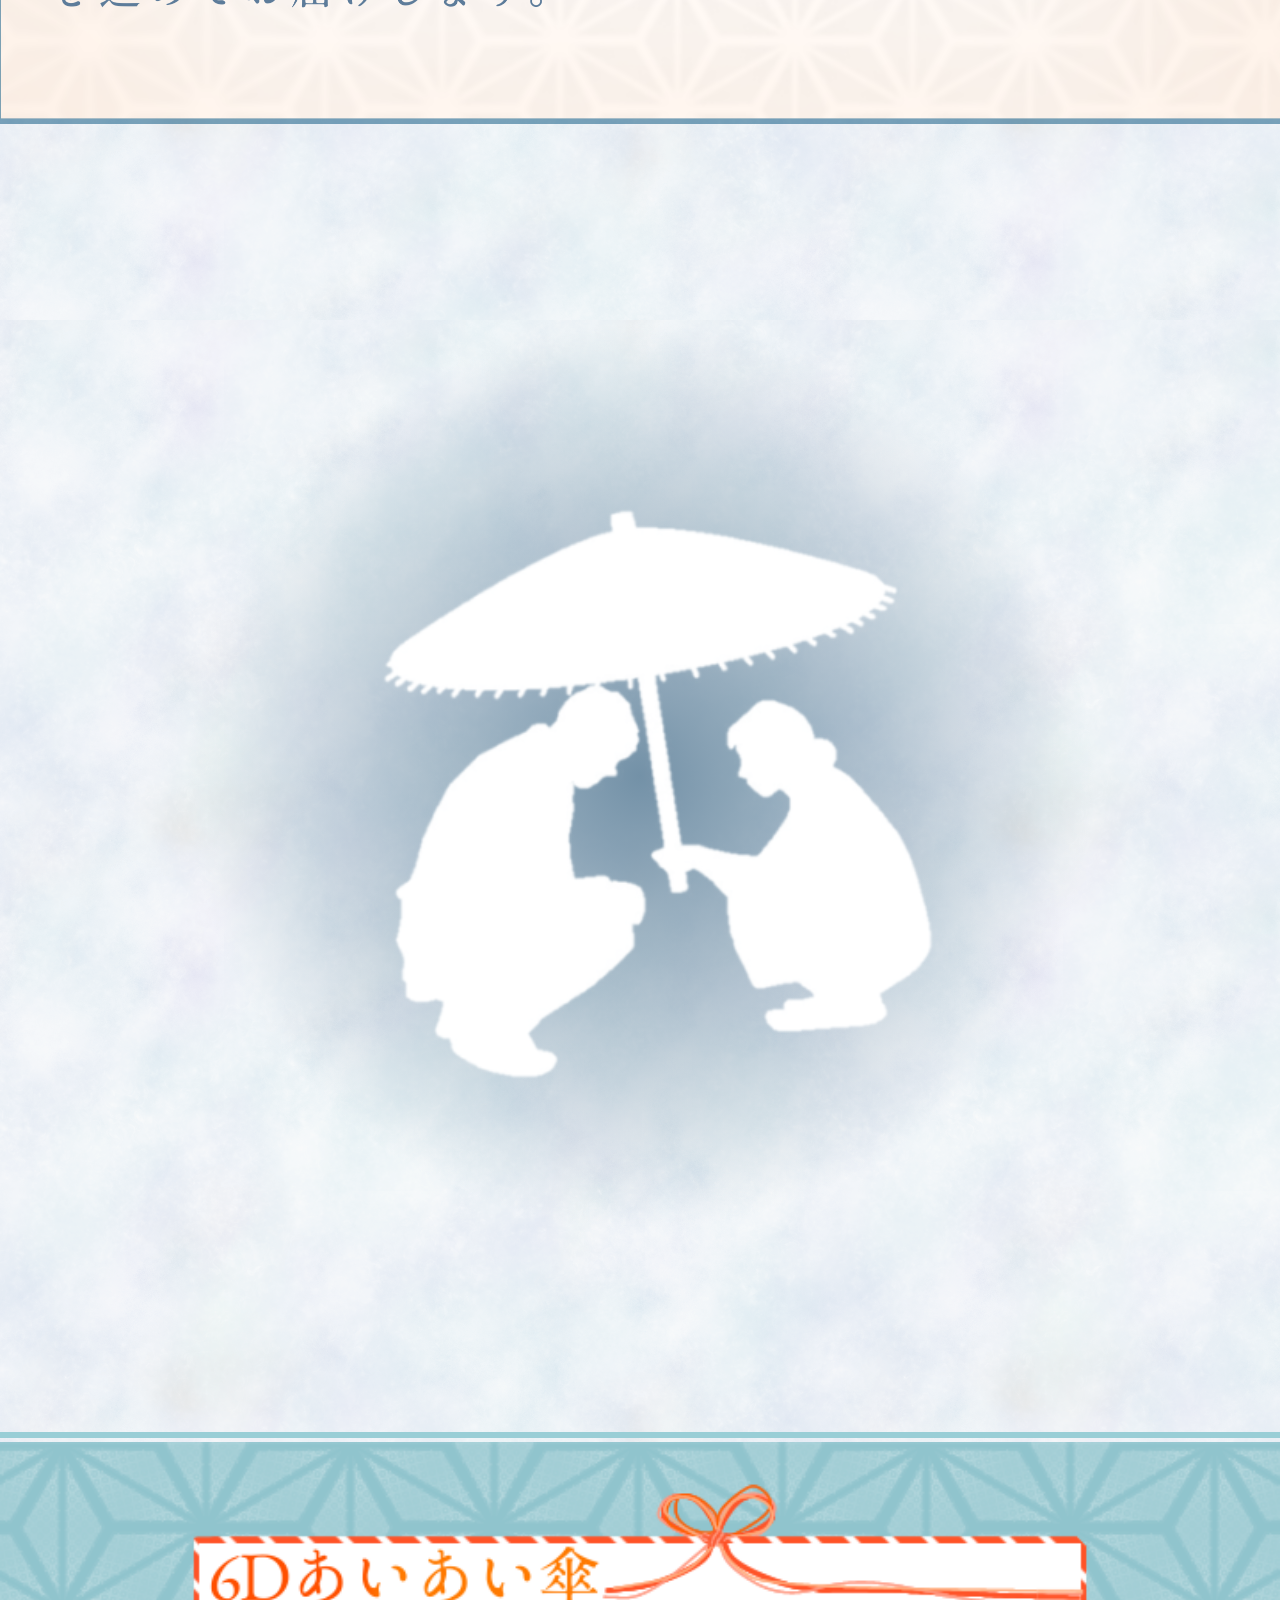
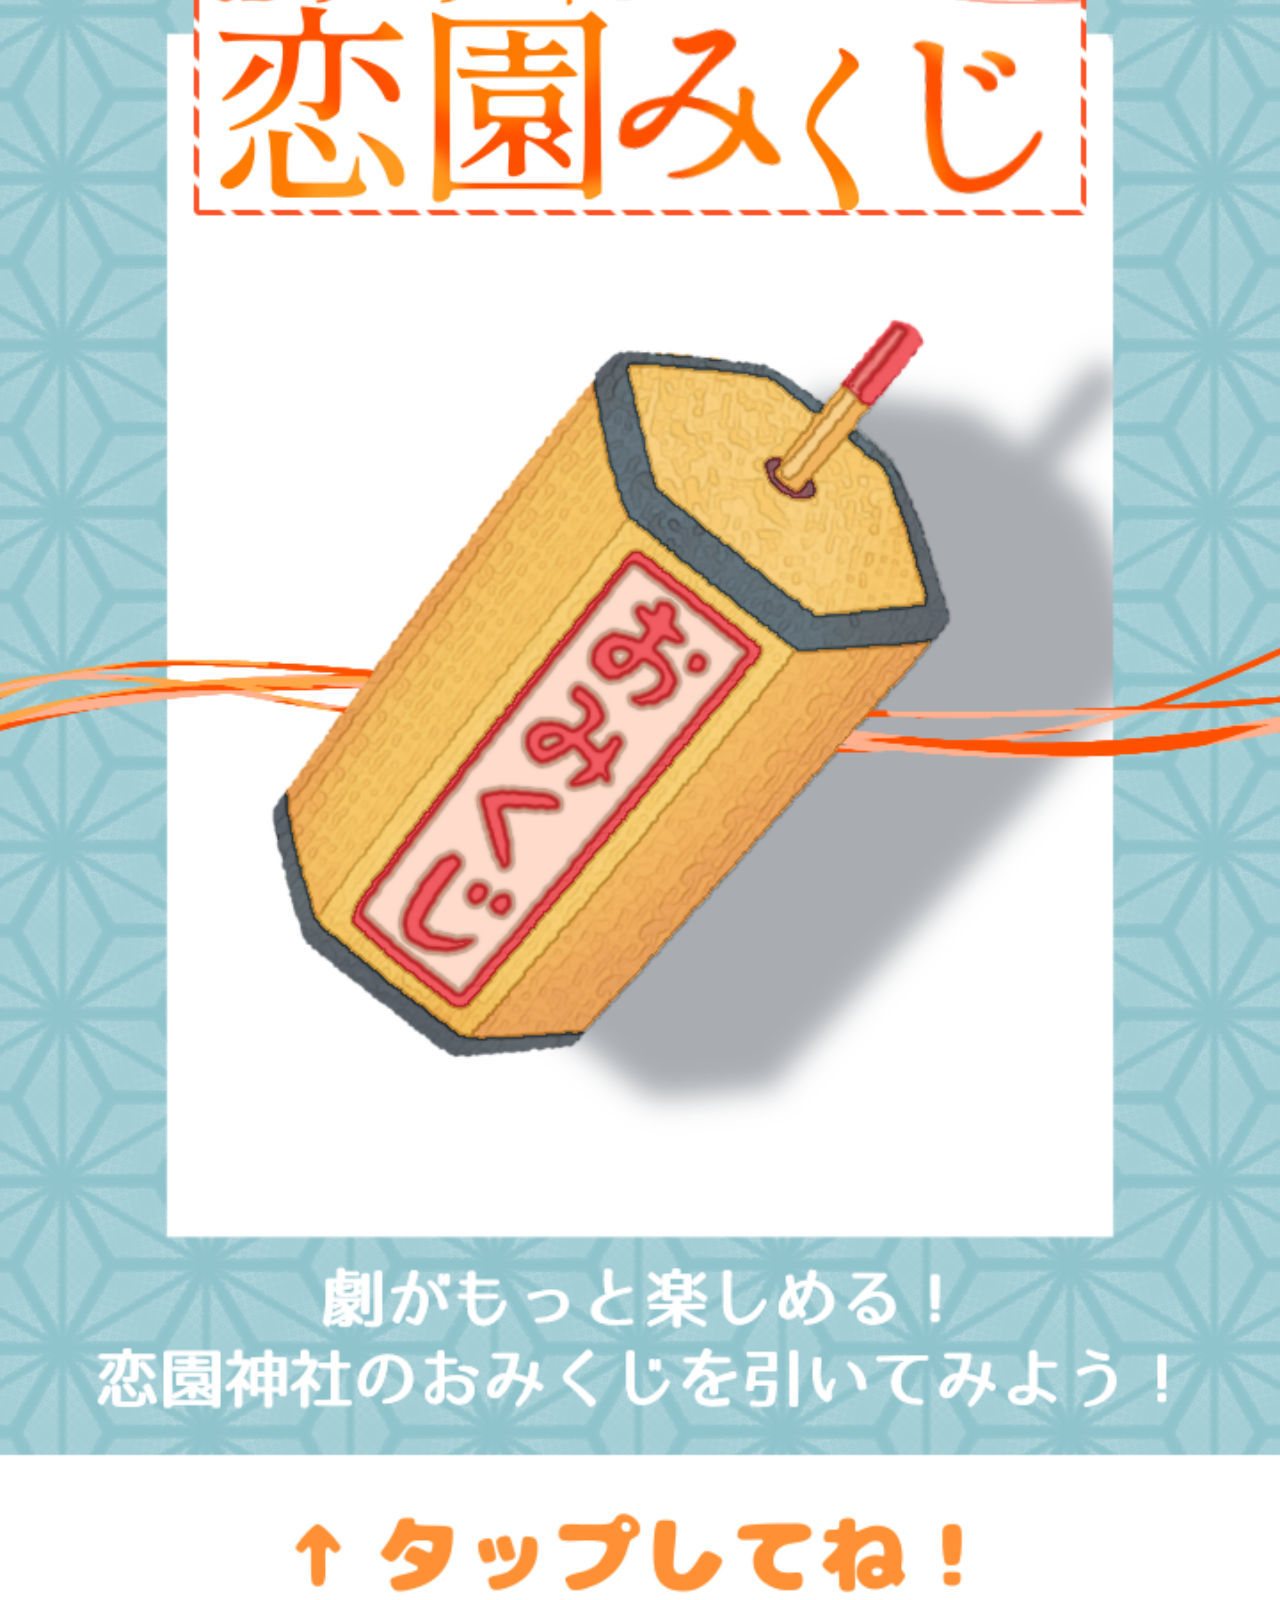
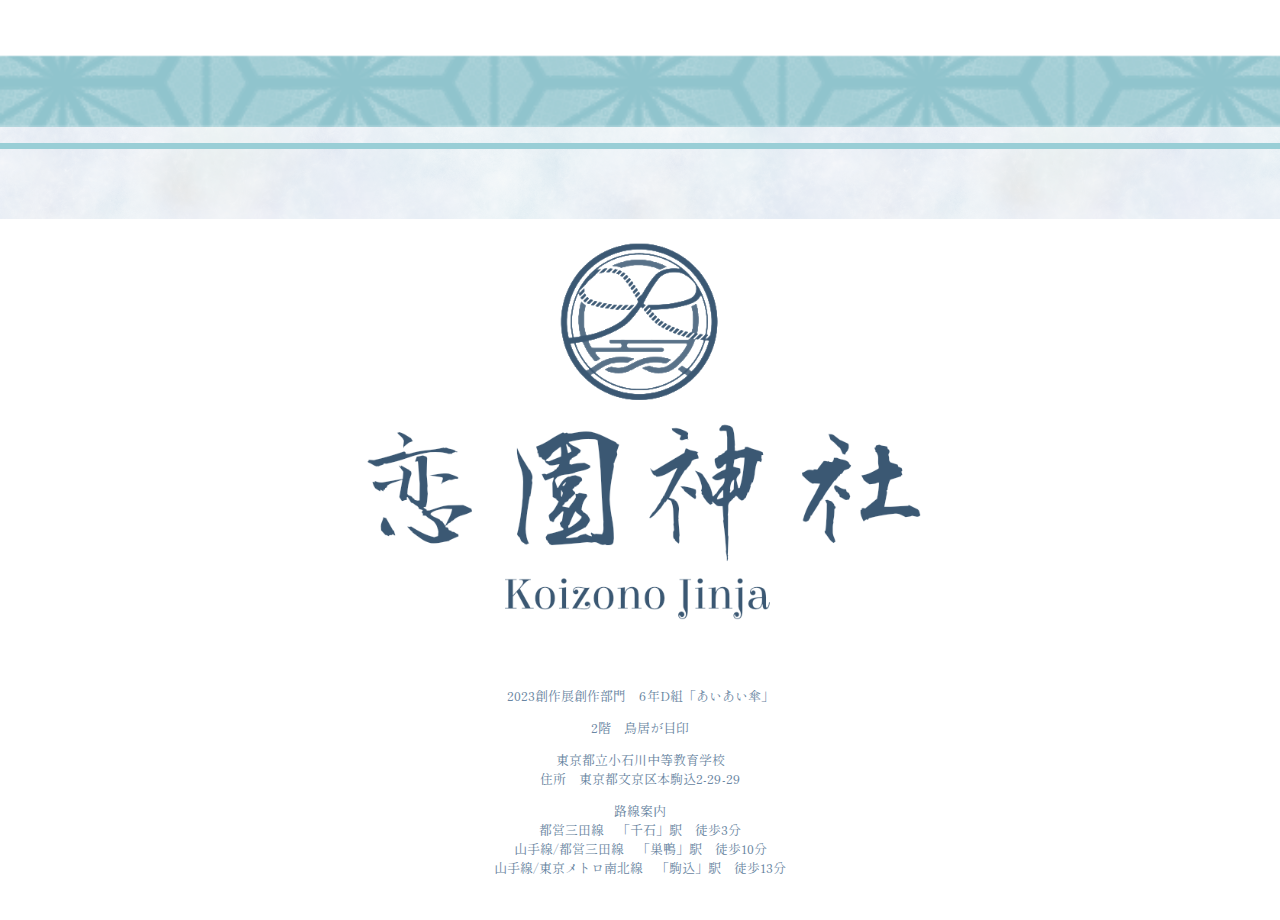
==== commit 2d3e6627: "fix: あらすじを画像に差し替え" ====
--- a/index.html
+++ b/index.html
@@ -86,6 +86,8 @@
         <hr>
     </div>
     <hr class="white-line">
+    <img src="img/arasuji.png" alt="あらすじ" id="arasuji-img">
+    <!--
     <div id="arasuji">
         <h1>あらすじ</h1>
         <p>
@@ -98,7 +100,7 @@
         <p>
             あなたもきっと<strong class="lightblue">涙</strong>する、この物語の結末を6年D組が愛を込めてお送りします。
         </p>
-    </div>
+    </div>-->
     <img id="kasa" src="img/kasa.png" alt="傘">
     <hr class="blue-line">
     <div id="koizono-mikuji">
--- a/css/jinja.css
+++ b/css/jinja.css
@@ -1,4 +1,8 @@
 @import url('https://fonts.googleapis.com/css2?family=Shippori+Mincho+B1&display=swap');
+
+html {
+    font-size: calc(16/475*100vw);
+}
 
 body {
     color: #6a86a2;
@@ -14,13 +18,13 @@
     align-items: center;
     position: relative;
     background-color: #ffffff;
-    padding-top: 50px;
+    padding-top: 10vw;
 }
 
 .logo {
     align-items: center;
     margin: 0px;
-    height: 100px;
+    height: 30vw;
 }
 
 .logo img {
@@ -30,11 +34,11 @@
 
 .menu-btn {
     position: fixed;
-    top: 30px;
-    right: 5px;
+    top: 10vw;
+    right: 1vw;
     display: flex;
-    height: 60px;
-    width: 60px;
+    height: 10vw;
+    width: 10vw;
     justify-content: center;
     align-items: center;
     z-index: 90;
@@ -43,41 +47,41 @@
 .menu-btn span {
     content: '';
     display: block;
-    height: 3px;
-    width: 25px;
-    border-radius: 3px;
+    height: 0.5vw;
+    width: 6vw;
+    border-radius: 0.5vw;
     background-color: #000000;
     transition: 0.5s;
     position: absolute;
 }
 
 .menu-btn span:nth-of-type(1) {
-    top: 10px;
+    top: 2vw;
 }
 
 .menu-btn span:nth-of-type(2) {
-    top: 19px;
+    top: 4vw;
 }
 
 .menu-btn span:nth-of-type(3) {
-    top: 28px;
+    top: 6vw;
 }
 
 .menu-btn span:nth-of-type(3)::after {
     content: "Menu";
     /*3つ目の要素のafterにMenu表示を指定*/
     position: absolute;
-    top: 5px;
-    left: -2px;
+    top: 1vw;
+    left: -0.4vw;
     color: #000000;
     font-size: 0.6rem;
     text-transform: uppercase;
 }
 
 #menu-btn-check:checked~.menu-btn span:nth-of-type(1) {
-    top: 14px;
-    left: 18px;
-    transform: translateY(6px) rotate(-45deg);
+    top: 3.05vw;
+    left: 4.3vw;
+    transform: translateY(1.2vw) rotate(-45deg);
     width: 30%;
 }
 
@@ -86,9 +90,9 @@
 }
 
 #menu-btn-check:checked~.menu-btn span:nth-of-type(3) {
-    top: 26px;
-    left: 18px;
-    transform: translateY(-6px) rotate(45deg);
+    top: 5.8vw;
+    left: 4.3vw;
+    transform: translateY(-1.2vw) rotate(45deg);
     width: 30%;
 }
 
@@ -96,8 +100,8 @@
     content: "Close";
     /*3つ目の要素のafterにClose表示を指定*/
     transform: translateY(0) rotate(-45deg);
-    top: 5px;
-    left: 4px;
+    top: 1vw;
+    left: 0.8vw;
 }
 
 #menu-btn-check {
@@ -233,6 +237,10 @@
     color: #7ca1b2;
 }
 
+#arasuji-img {
+    width: 100vw;
+}
+
 #arasuji h1 {
     text-align: center;
 }
@@ -263,7 +271,7 @@
 
 #kasa {
     width: 100%;
-    background: radial-gradient(#3bc2de, #ffffff00 50%);
+    background: radial-gradient(#7391a7, #ffffff00 50%);
     background-size: contain;
 }
 
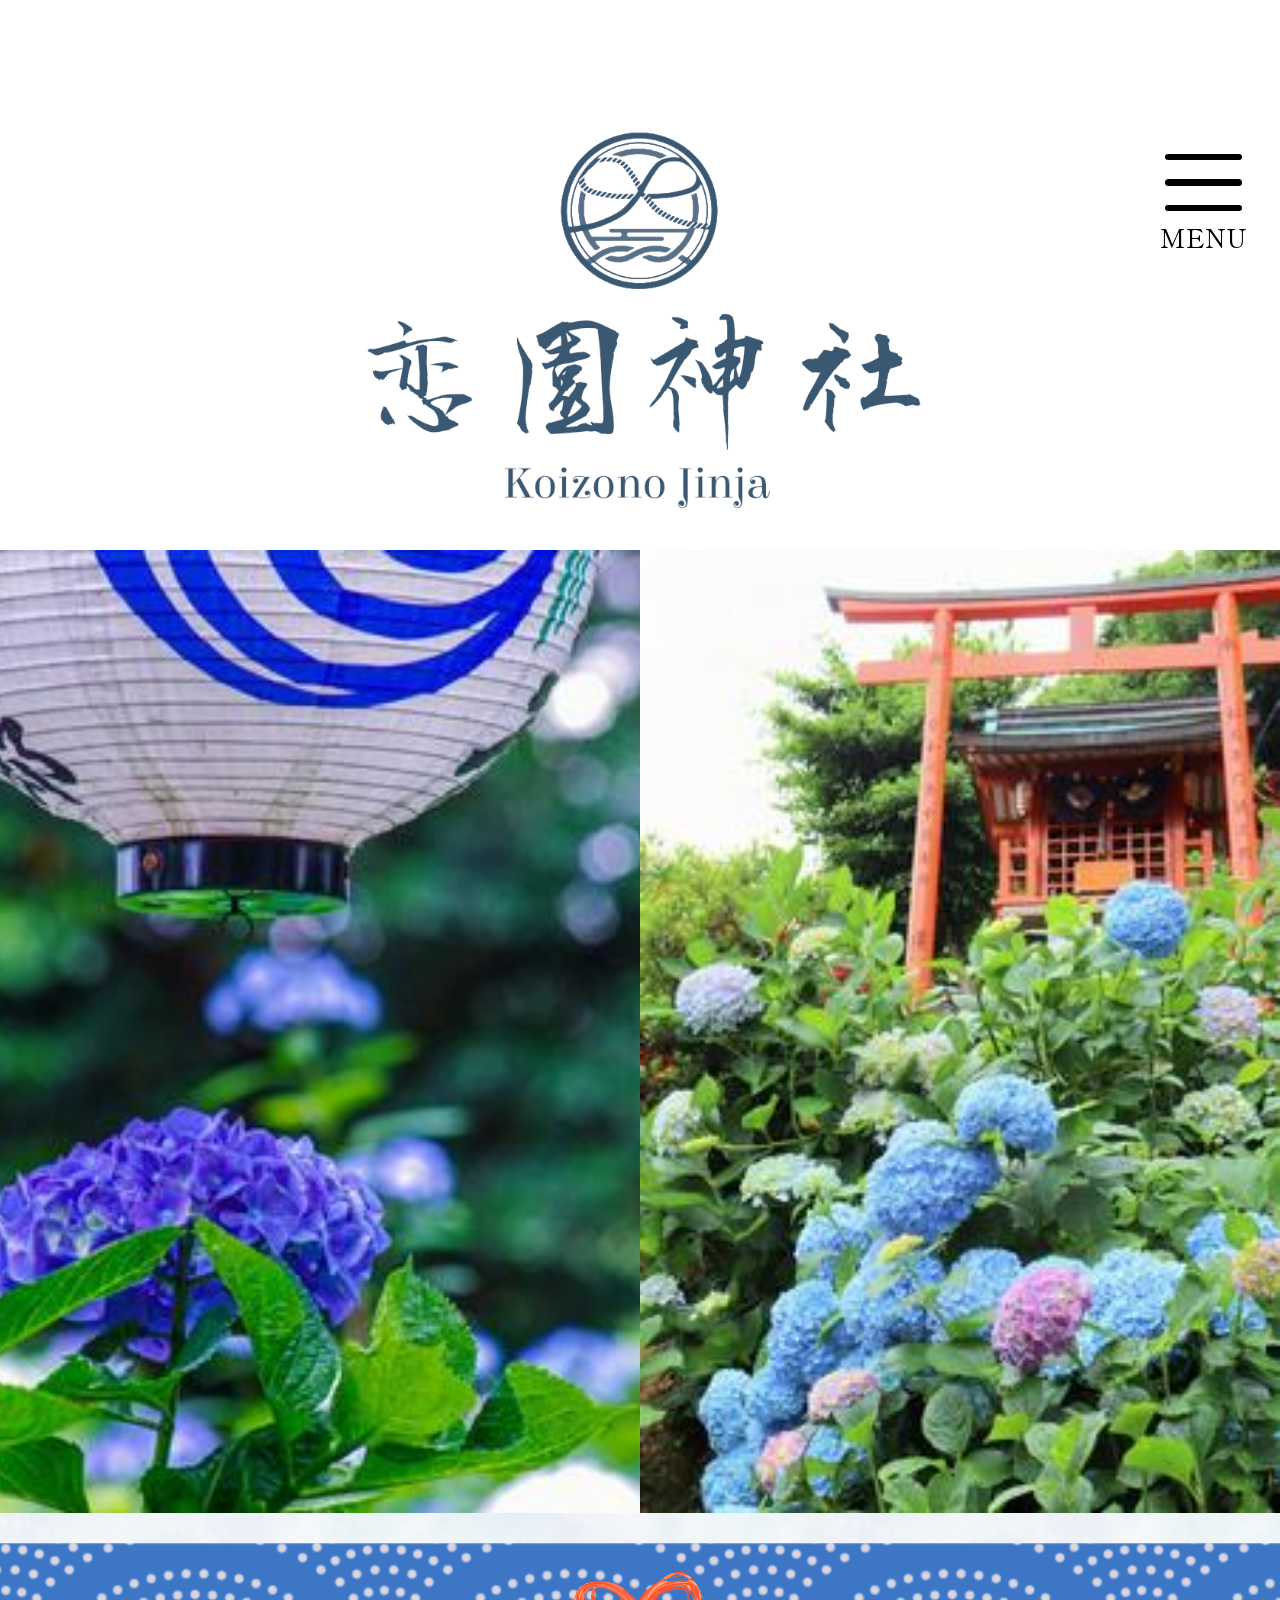
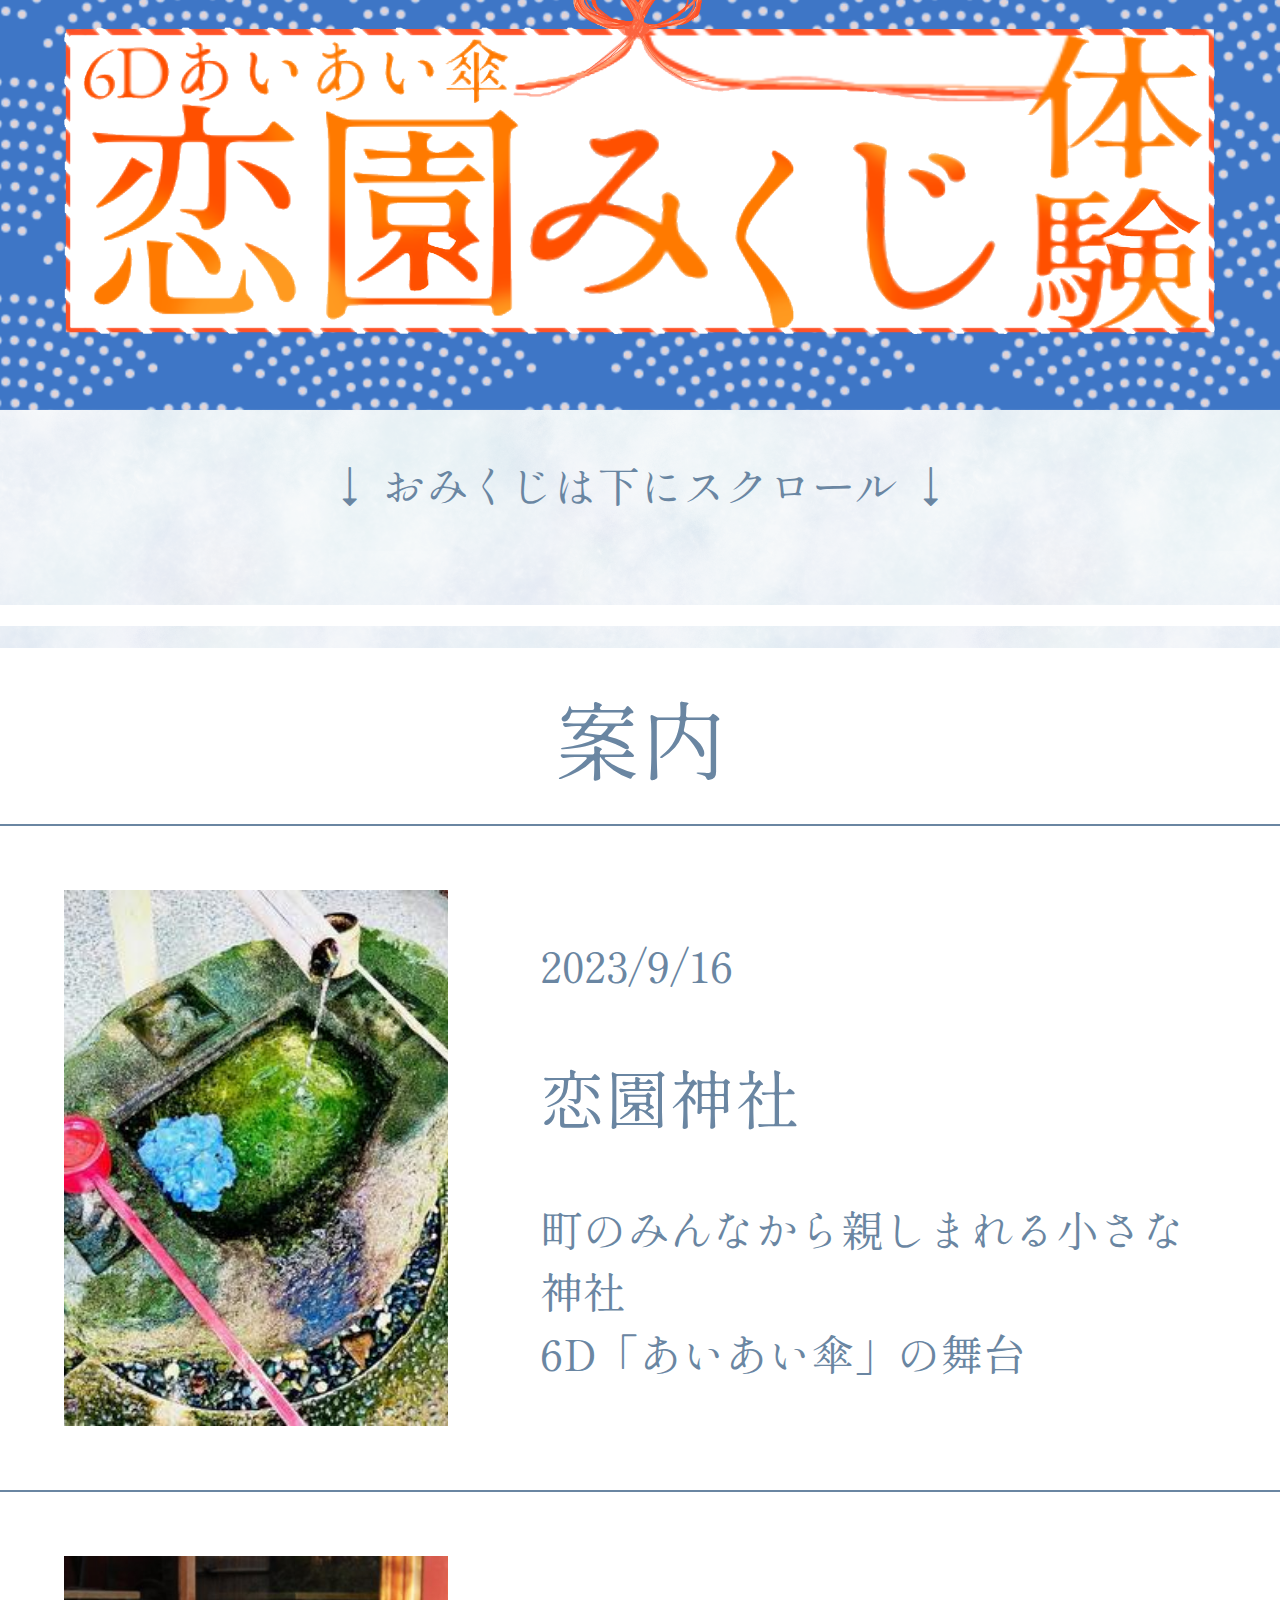
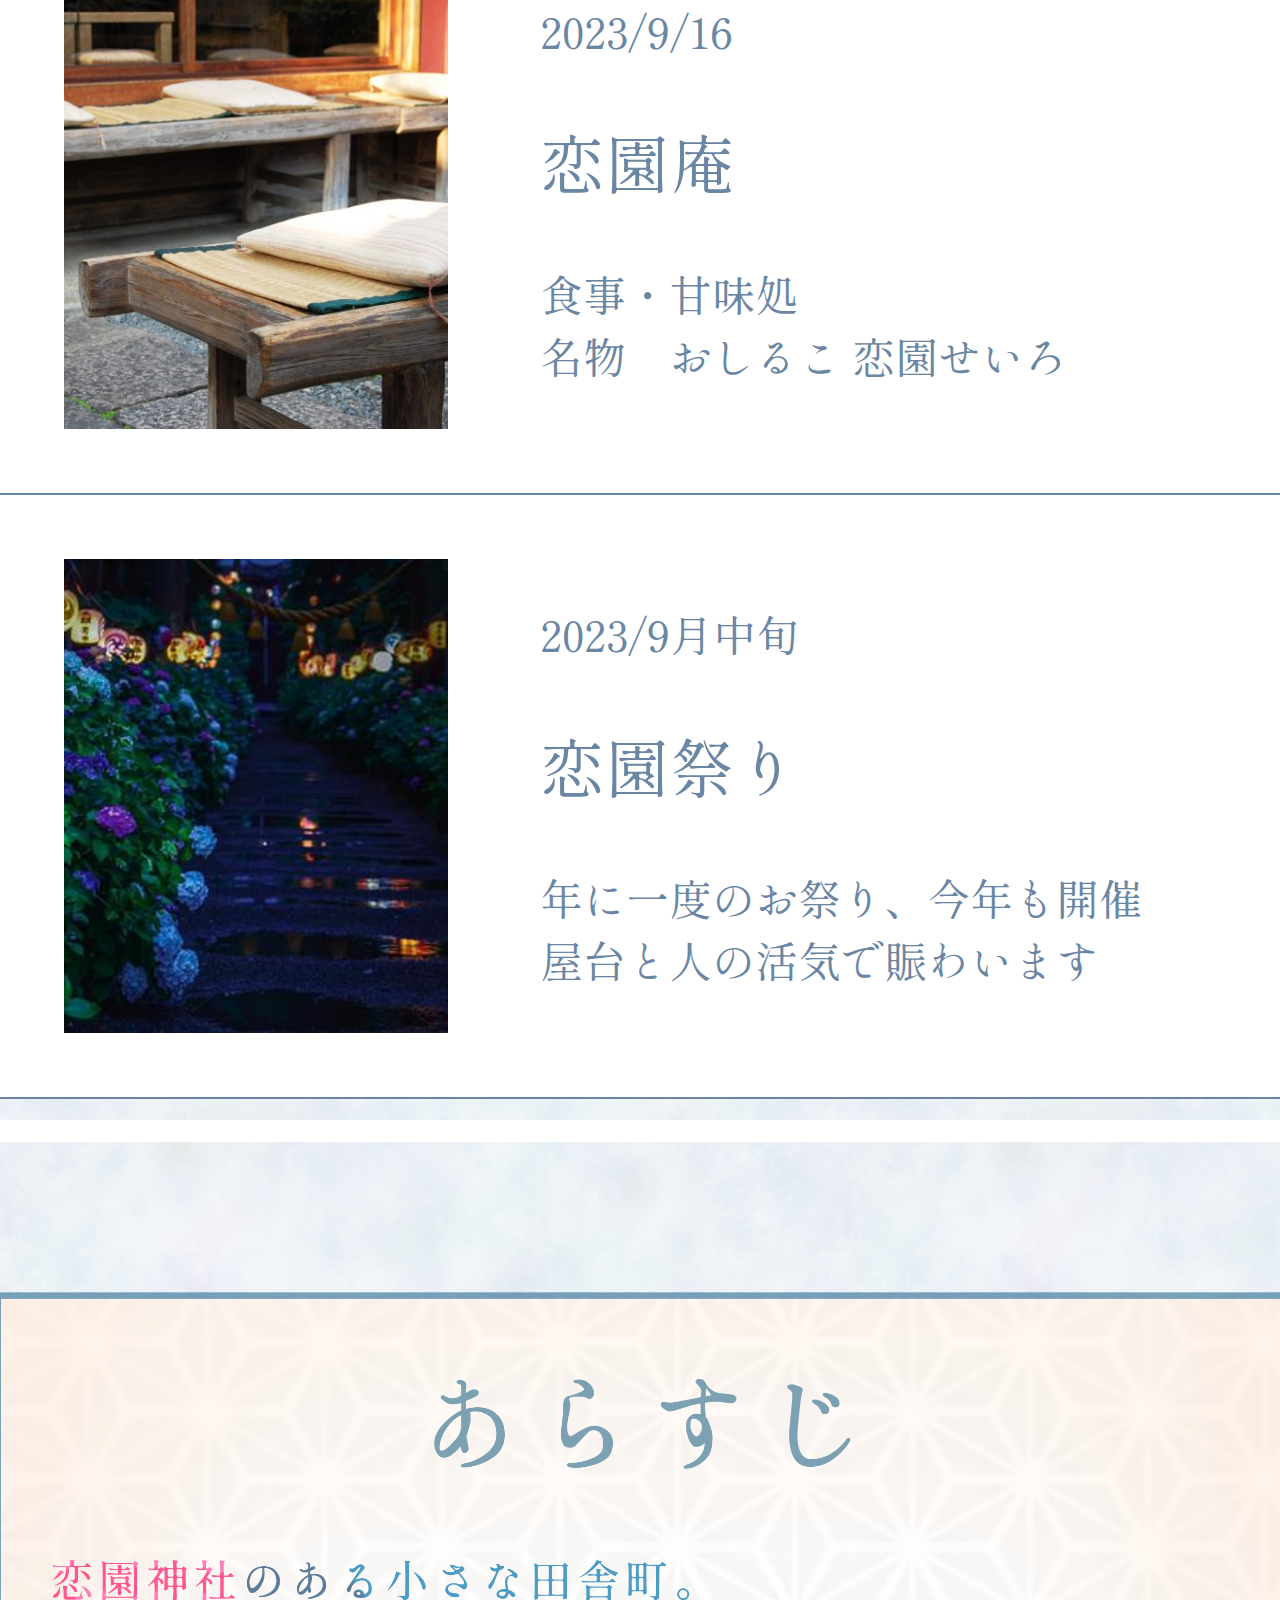
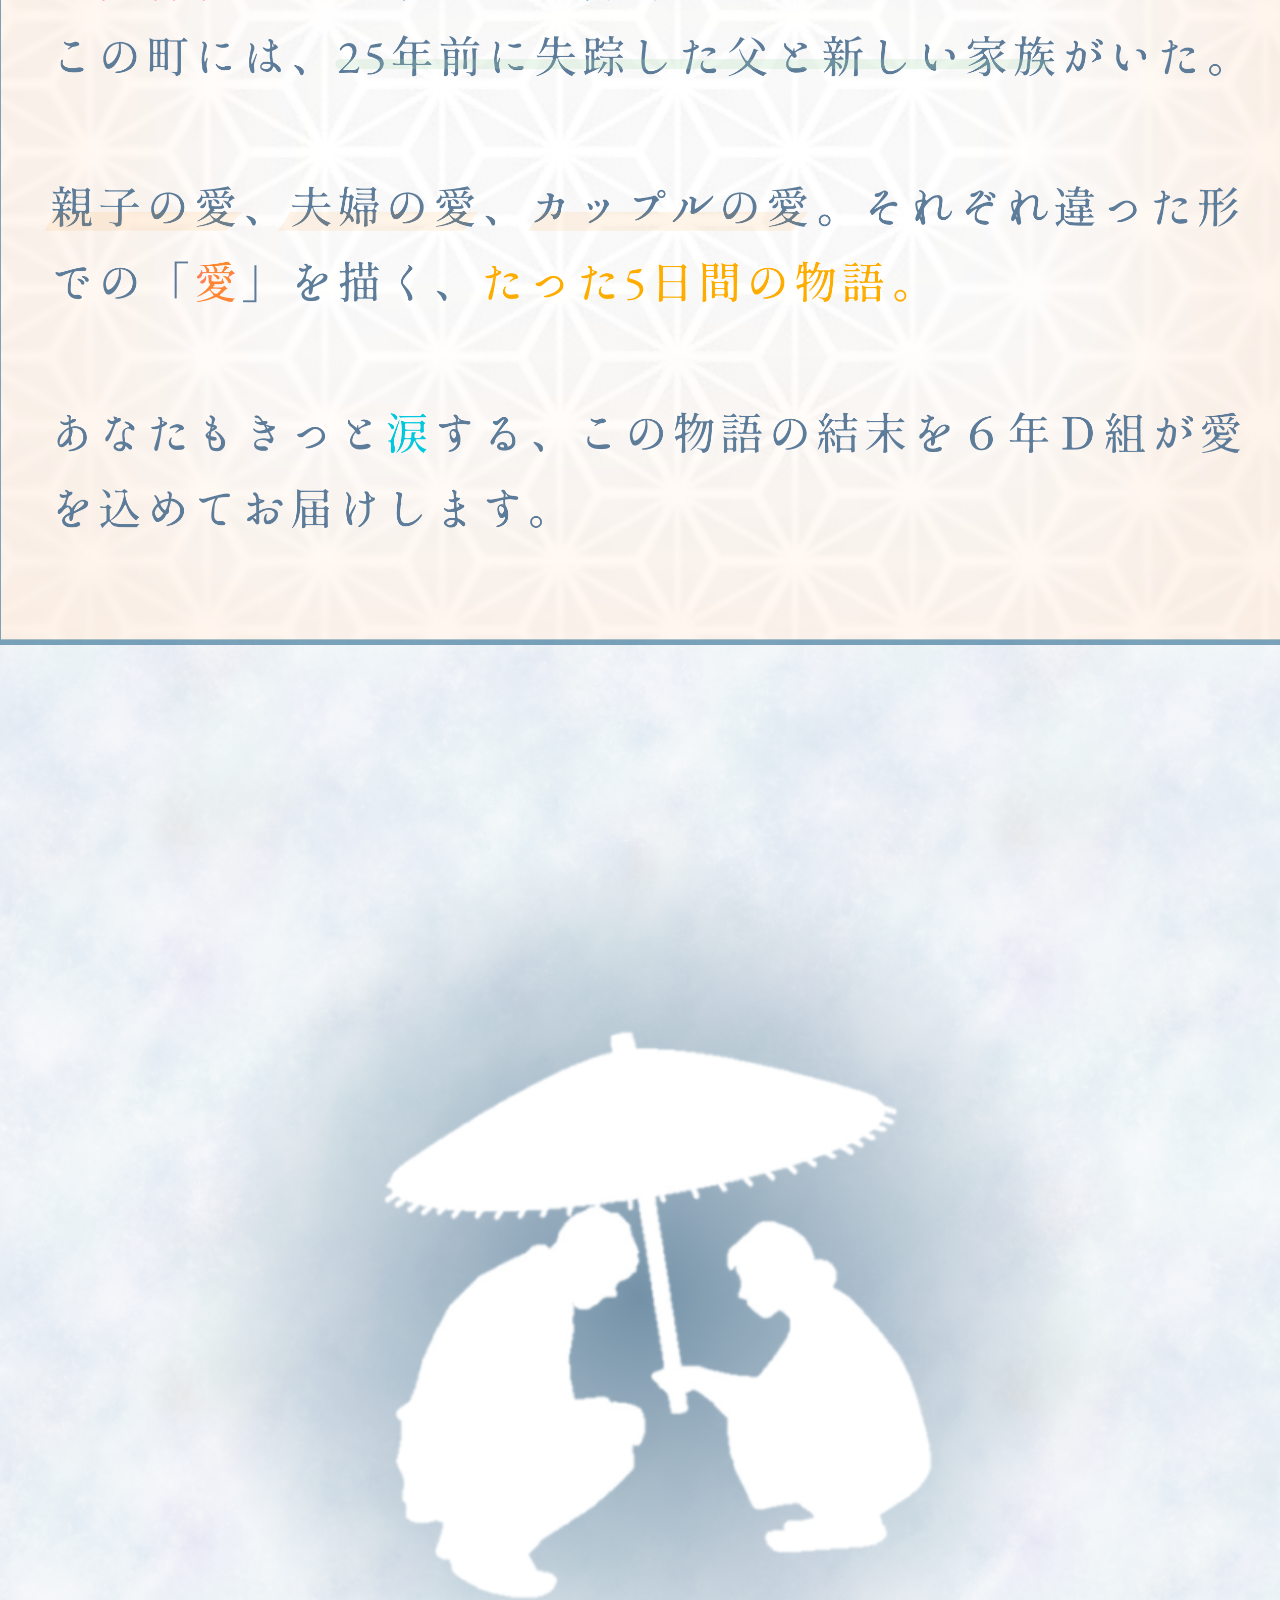
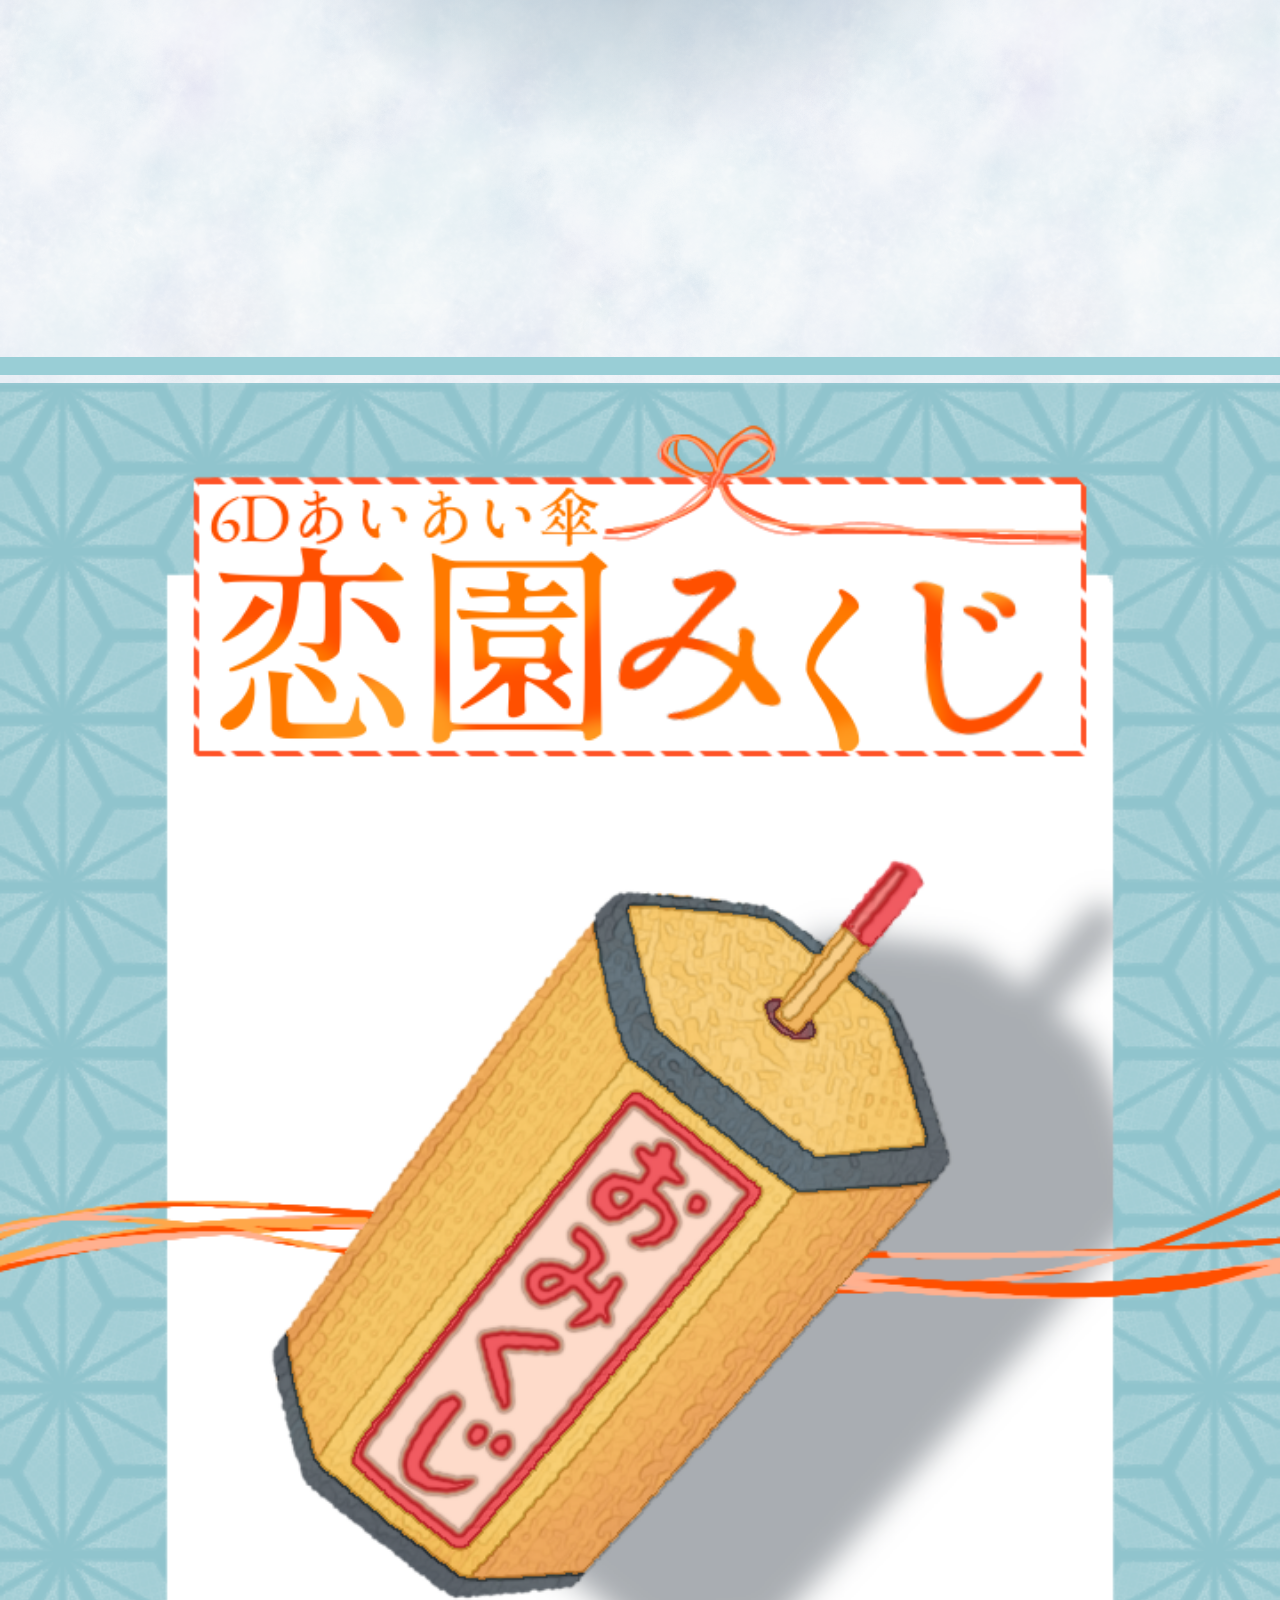
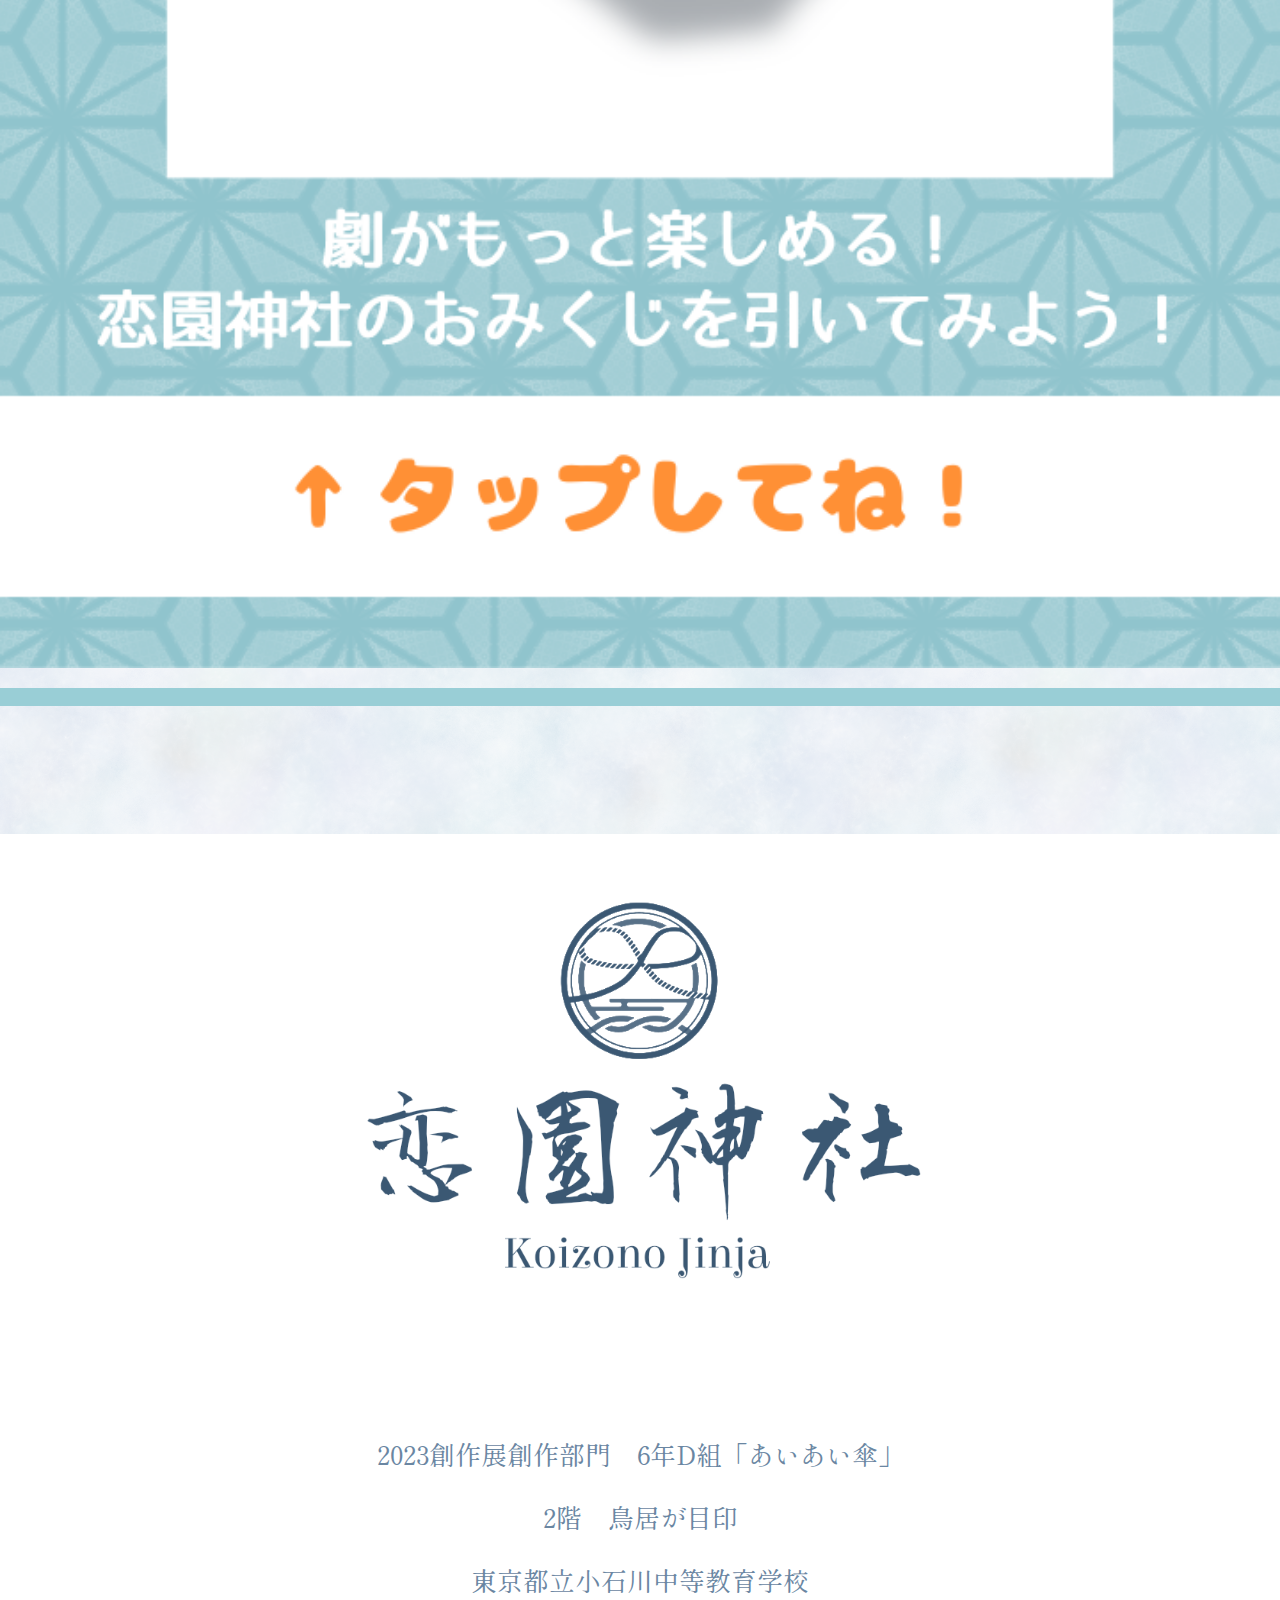
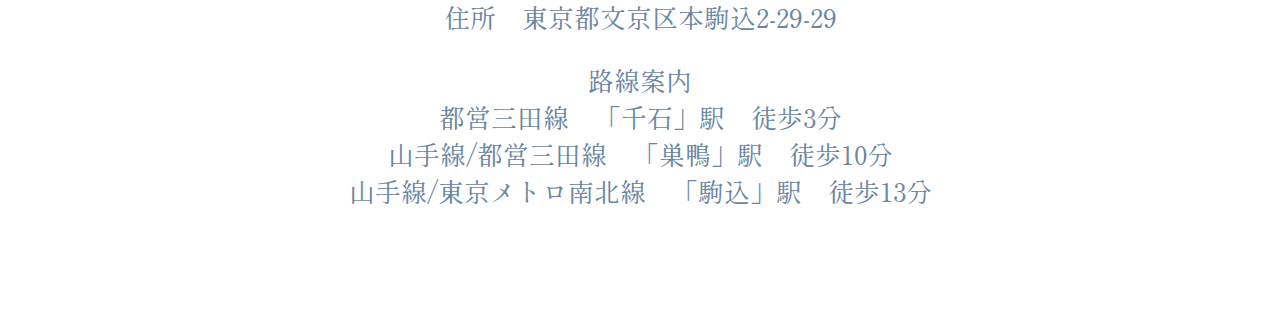
==== commit 1ad9154d: "fix: 文字サイズと空白の幅を調整" ====
--- a/index.html
+++ b/index.html
@@ -73,7 +73,7 @@
         </div>
         <hr>
         <div class="info">
-            <img src="img/ajisai_kaidan.jpeg" alt="紫陽花と階段">
+            <img src="img/ajisai_kaidan.jpeg" alt="紫陽花と階段" id="kaidan">
             <div class="texts">
                 <p>2023/9月中旬</p>
                 <h2>恋園祭り</h2>
--- a/css/jinja.css
+++ b/css/jinja.css
@@ -4,9 +4,17 @@
     font-size: calc(16/475*100vw);
 }
 
+h1 {
+    font-weight: normal;
+}
+
+h2 {
+    font-weight: normal;
+}
+
 body {
     color: #6a86a2;
-    background-image: url(/img/background.png);
+    background-image: url(../img/background.png);
     background-repeat: repeat;
     margin: 0px;
     font-family: 'Shippori Mincho B1', serif, sans-serif;
@@ -19,6 +27,7 @@
     position: relative;
     background-color: #ffffff;
     padding-top: 10vw;
+    padding-bottom: 3%;
 }
 
 .logo {
@@ -90,7 +99,7 @@
 }
 
 #menu-btn-check:checked~.menu-btn span:nth-of-type(3) {
-    top: 5.8vw;
+    top: 5.5vw;
     left: 4.3vw;
     transform: translateY(-1.2vw) rotate(45deg);
     width: 30%;
@@ -123,36 +132,36 @@
 }
 
 .menu-content ul {
-    padding: 70px 10px 0;
+    padding: 10vw 5vw 0;
 }
 
 .menu-content ul li {
-    border-bottom: solid 1px #ffffff;
+    border-bottom: solid 0.1rem #ffffff;
     list-style: none;
 }
 
 .menu-content ul li a {
     display: block;
     width: 100%;
-    font-size: 15px;
+    font-size: 1rem;
     box-sizing: border-box;
     color: #222;
     text-decoration: none;
-    padding: 9px 15px 10px 0;
+    padding: 10% 2% 2% 0;
     position: relative;
 }
 
 .menu-content ul li a::before {
     content: "";
-    width: 7px;
-    height: 7px;
-    border-top: solid 2px #ffffff;
-    border-right: solid 2px #ffffff;
+    width: 1rem;
+    height: 1rem;
+    border-top: solid 0.1rem #ffffff;
+    border-right: solid 0.1rem #ffffff;
     transform: rotate(45deg);
     position: absolute;
-    right: 11px;
-    top: 16px;
-    left: 100%;
+    right: 5%;
+    top: 60%;
+    left: 95%;
     transition: all 0.5s ease-in-out;
 }
 
@@ -173,7 +182,7 @@
 
 #mikuji-banner {
     padding: 2% 5% 5% 5%;
-    background-image: url(/img/mikuji_banner_background.png);
+    background-image: url(../img/mikuji_banner_background.png);
     background-size: cover;
     margin-top: 30px;
 }
@@ -195,7 +204,7 @@
 
 #information h1 {
     text-align: center;
-    padding: 10px 0px 10px 0px;
+    padding: 2% 0px;
     margin: 0px;
 }
 
@@ -207,19 +216,23 @@
 }
 
 .info {
-    padding: 25px 10px 25px 10px;
+    padding: 5% 5%;
     display: flex;
 }
 
 .info img {
     width: 30vw;
-    margin-right: 10px;
+    margin-right: 8%;
     object-fit: cover;
+}
+
+#kaidan {
+    object-position: 100% 0%;
 }
 
 .white-line {
     border: none;
-    height: 8px;
+    height: 0.5rem;
     background-color: #ffffff;
 }
 
@@ -232,12 +245,13 @@
     margin-top: 50px;
     background-image:
         radial-gradient(ellipse closest-side, #ffffff00 50%, #ffa20012),
-        url(/img/arasuji_background.png);
+        url(../img/arasuji_background.png);
     background-size: contain;
     color: #7ca1b2;
 }
 
 #arasuji-img {
+    margin-top: 10vw;
     width: 100vw;
 }
 
@@ -292,10 +306,10 @@
 
 .blue-line {
     border: none;
-    height: 6px;
+    height: 0.4rem;
     background-color: #99ced6;
-    margin-top: 4px;
-    margin-bottom: 4px;
+    margin-top: 0.2rem;
+    margin-bottom: 0.2rem;
 }
 
 /*以下、ポップアップ用のCSS*/
@@ -344,15 +358,15 @@
 }
 
 #footer {
-    margin-top: 70px;
+    margin-top: 10vw;
     background-color: #ffffff;
     text-align: center;
-    font-size: small;
+    font-size: 0.6rem;
     margin-bottom: 0px;
-    padding-top: 20px;
+    padding-top: 5vw;
 }
 
 #access {
-    padding-top: 50px;
-    padding-bottom: 30px;
+    padding-top: 10vw;
+    padding-bottom: 6vw;
 }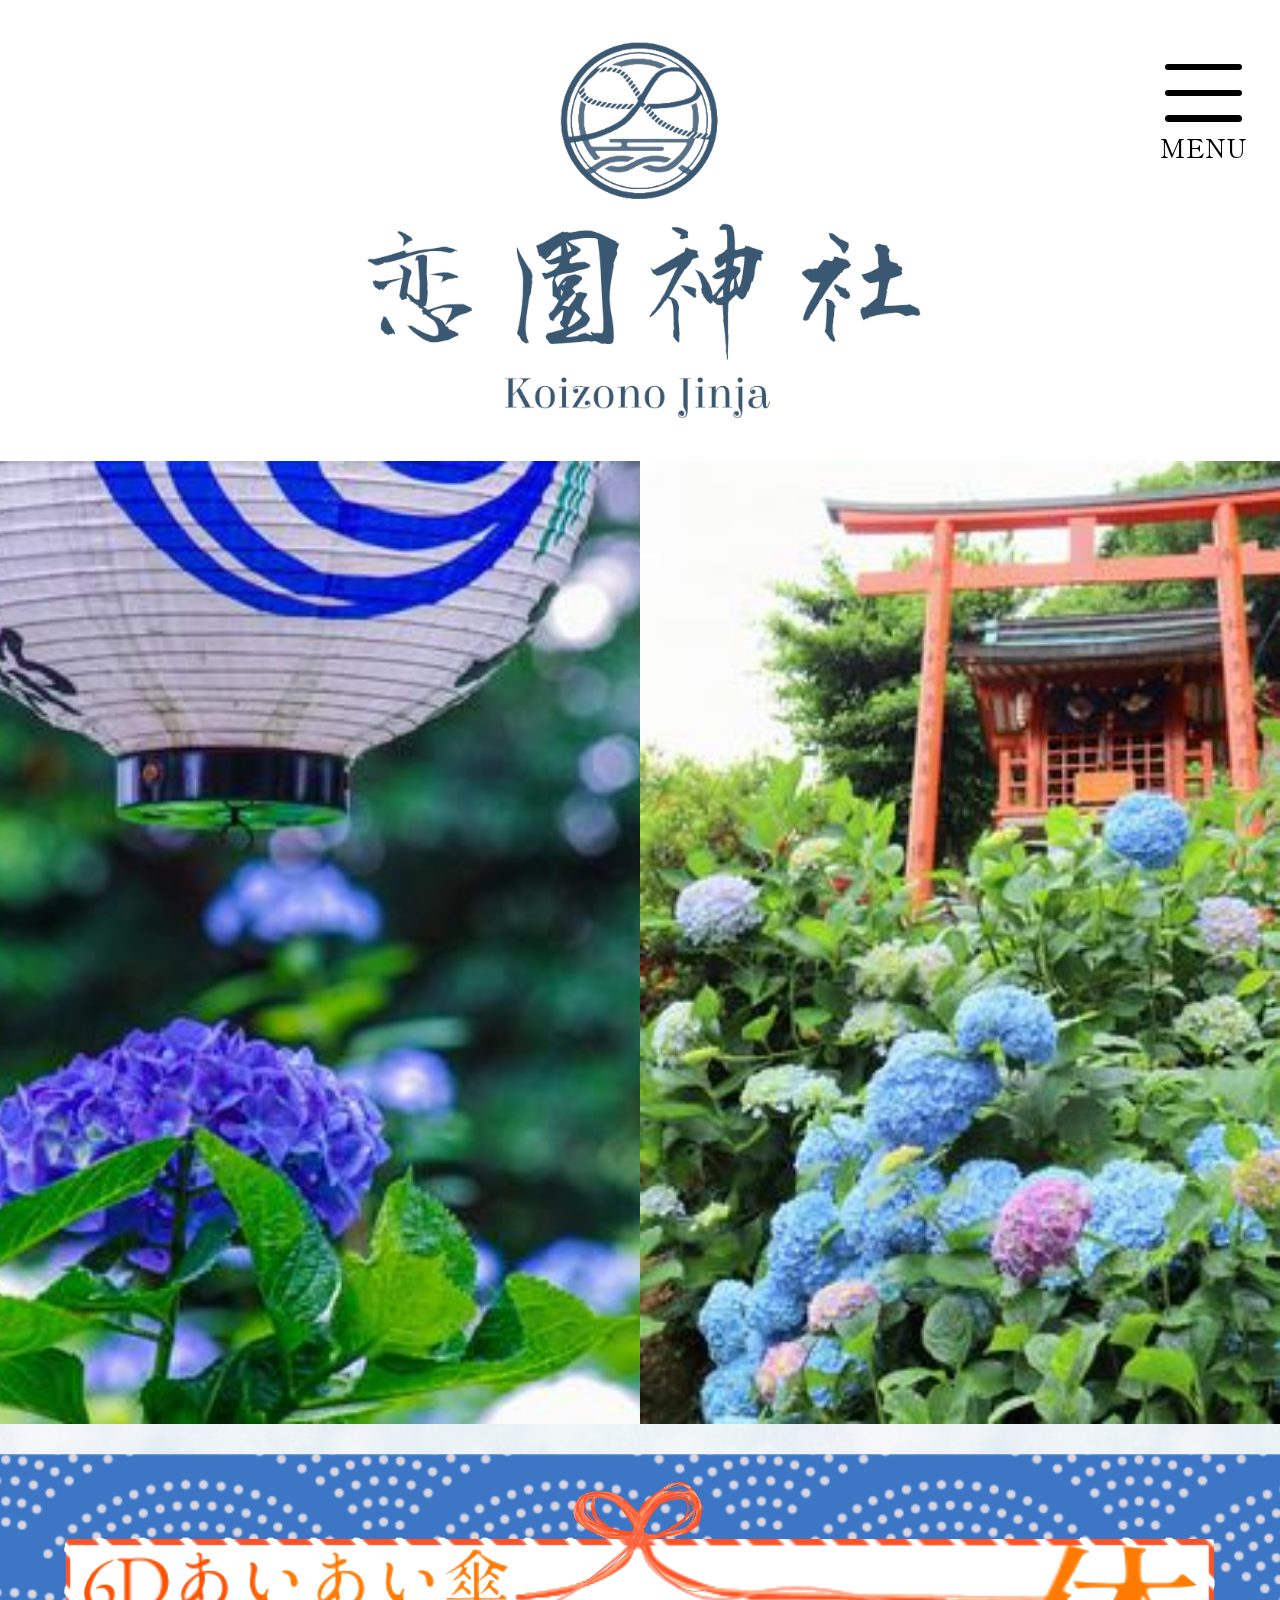
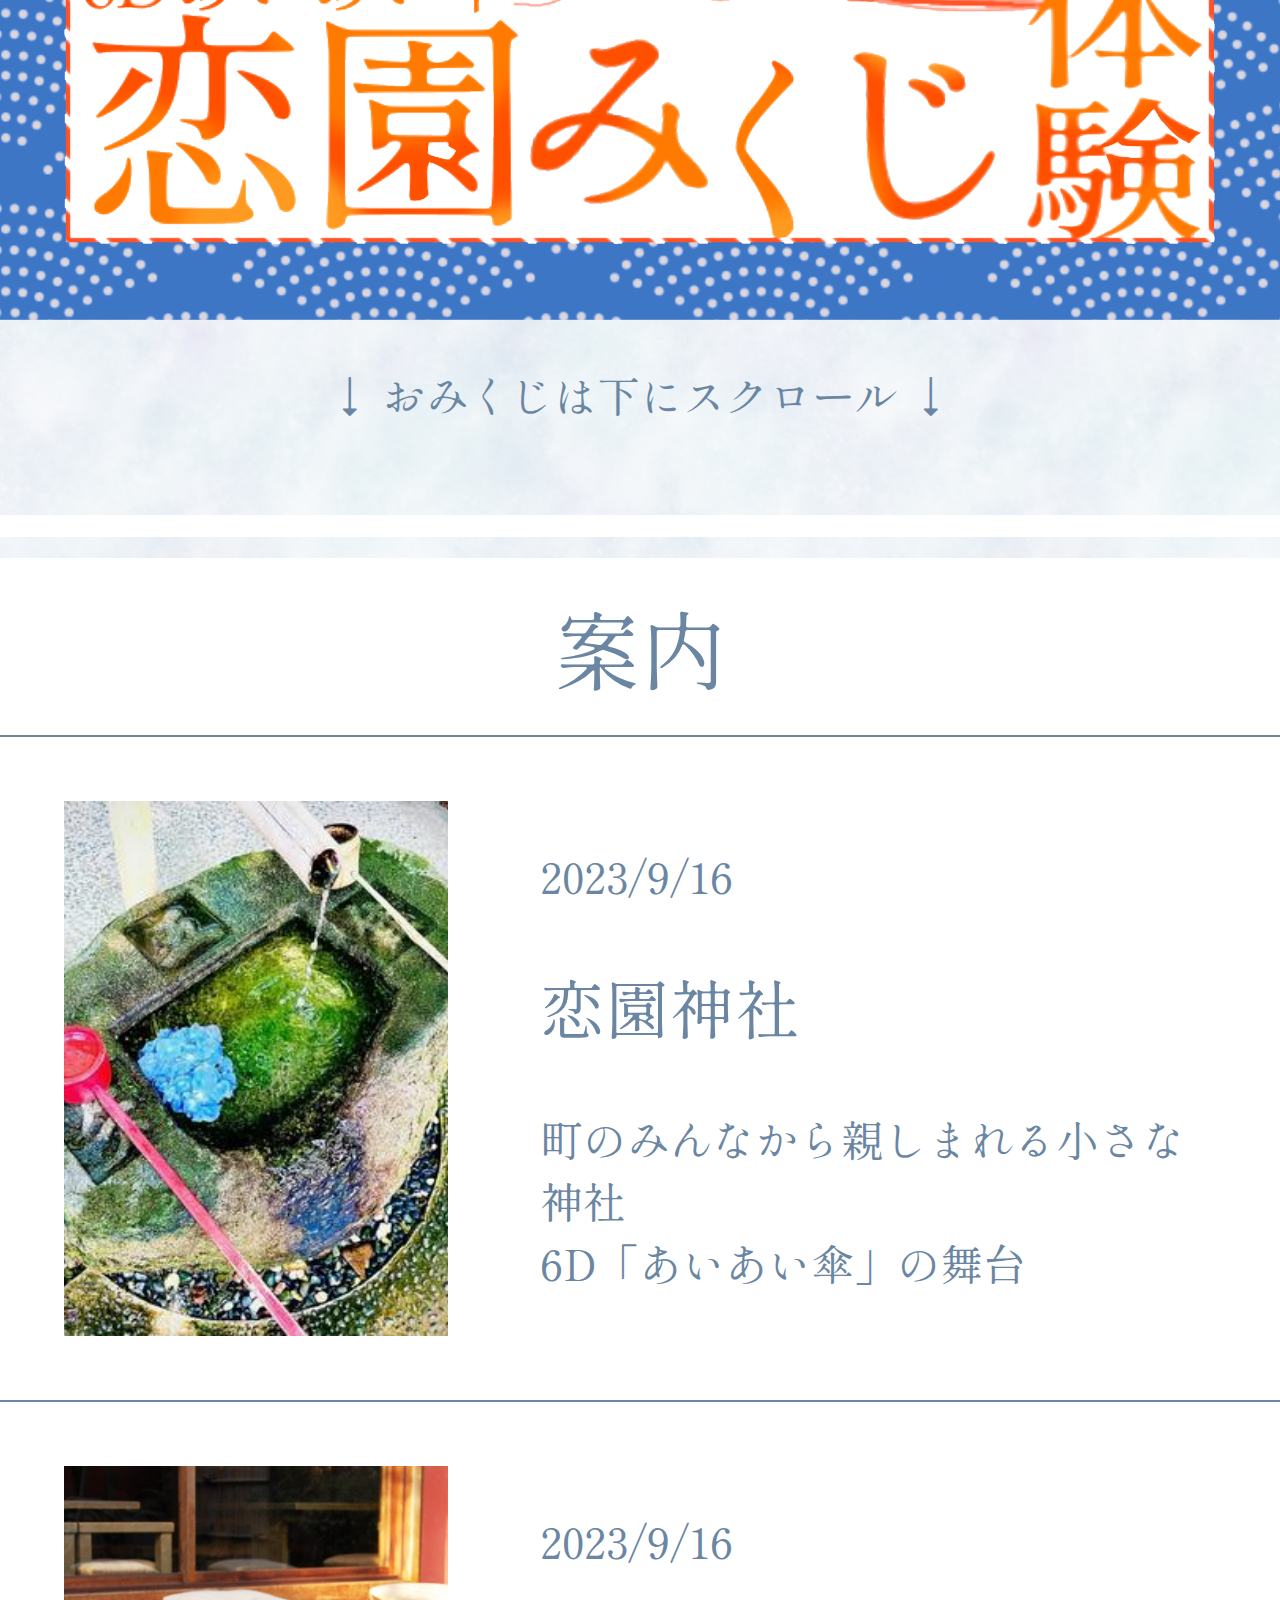
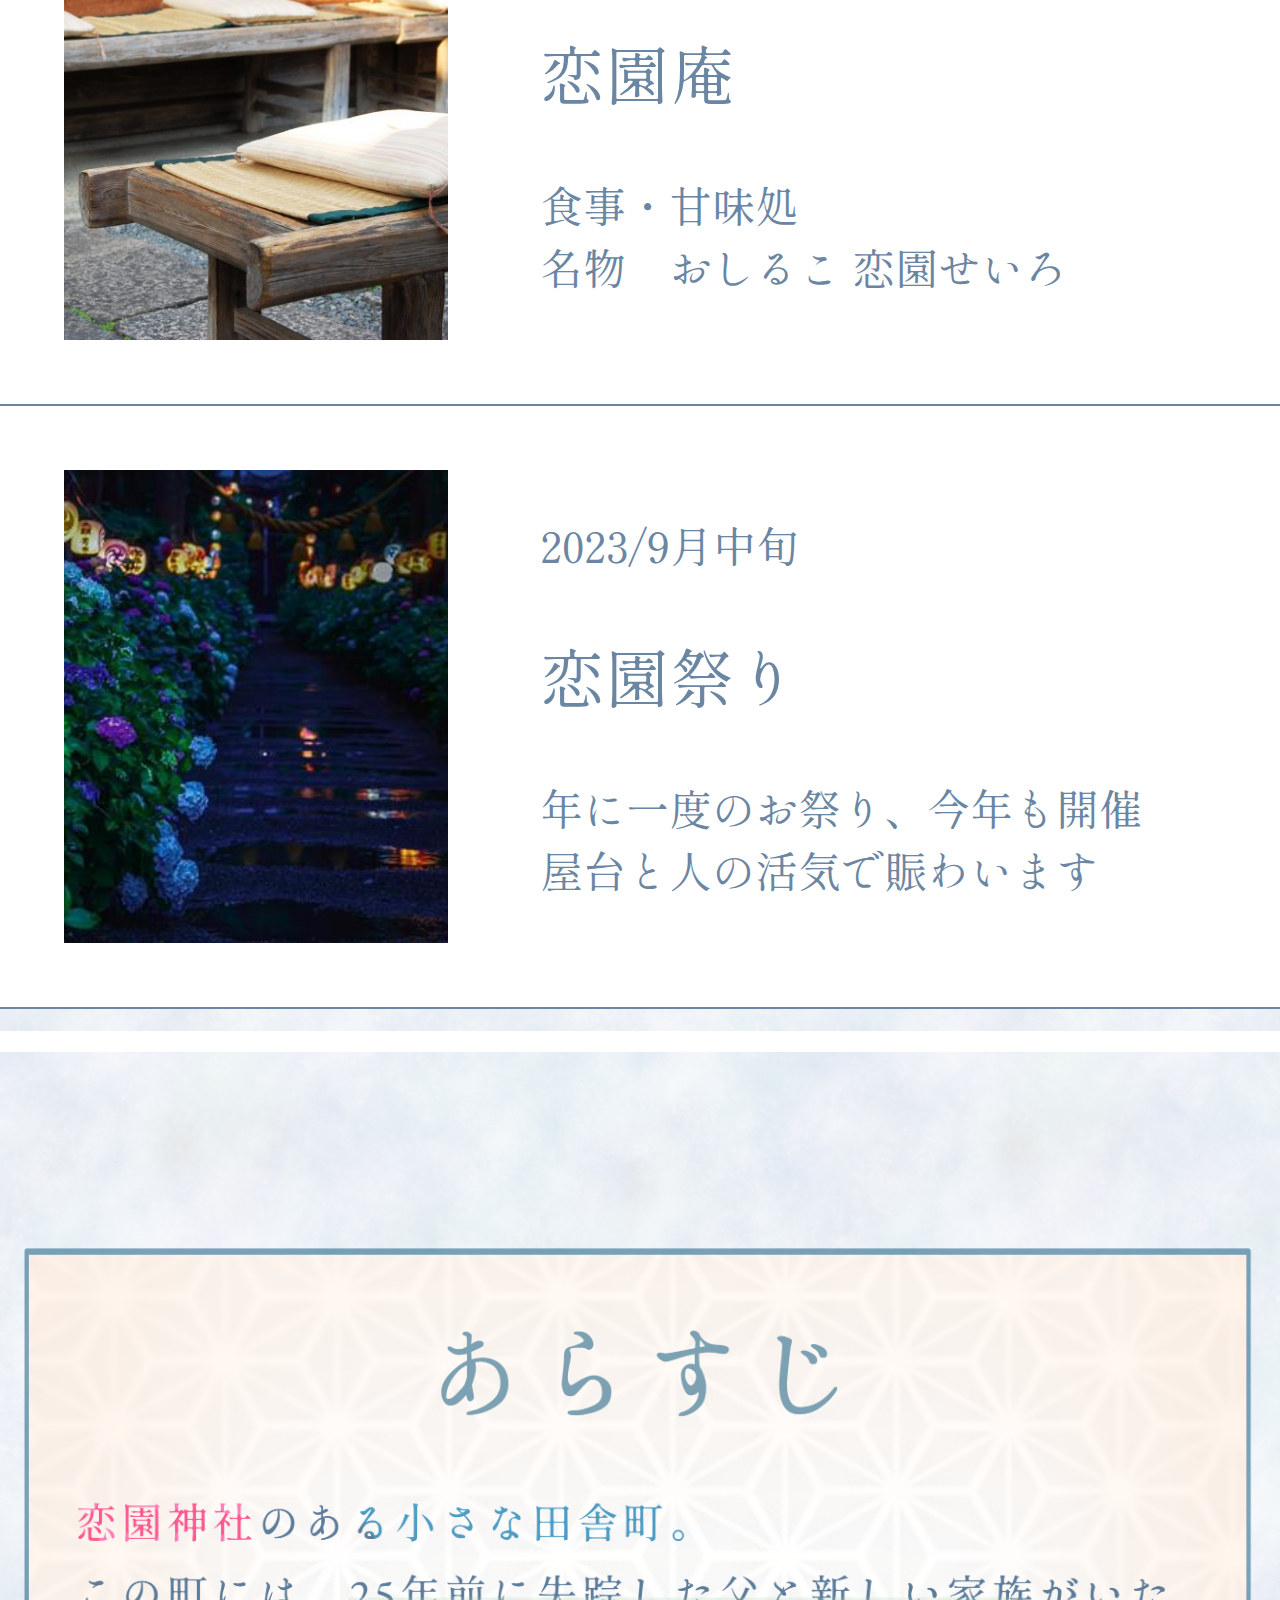
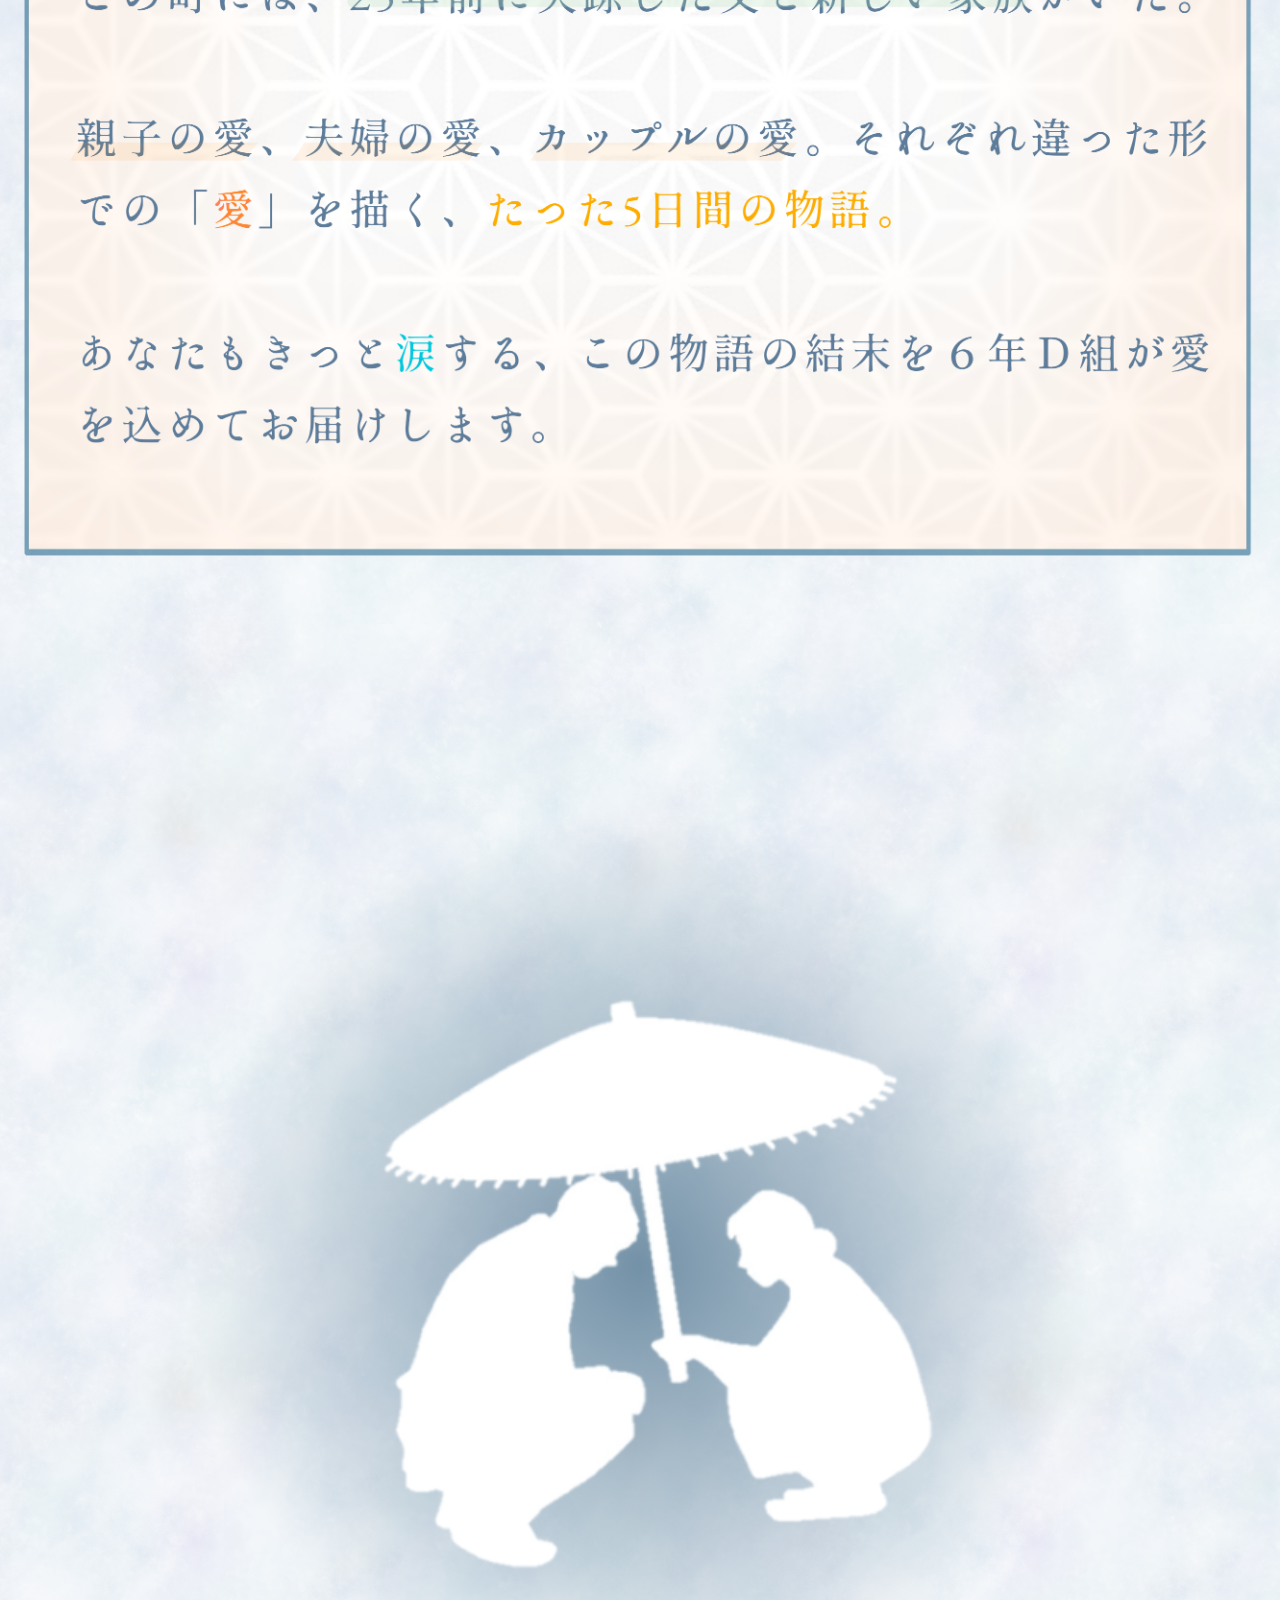
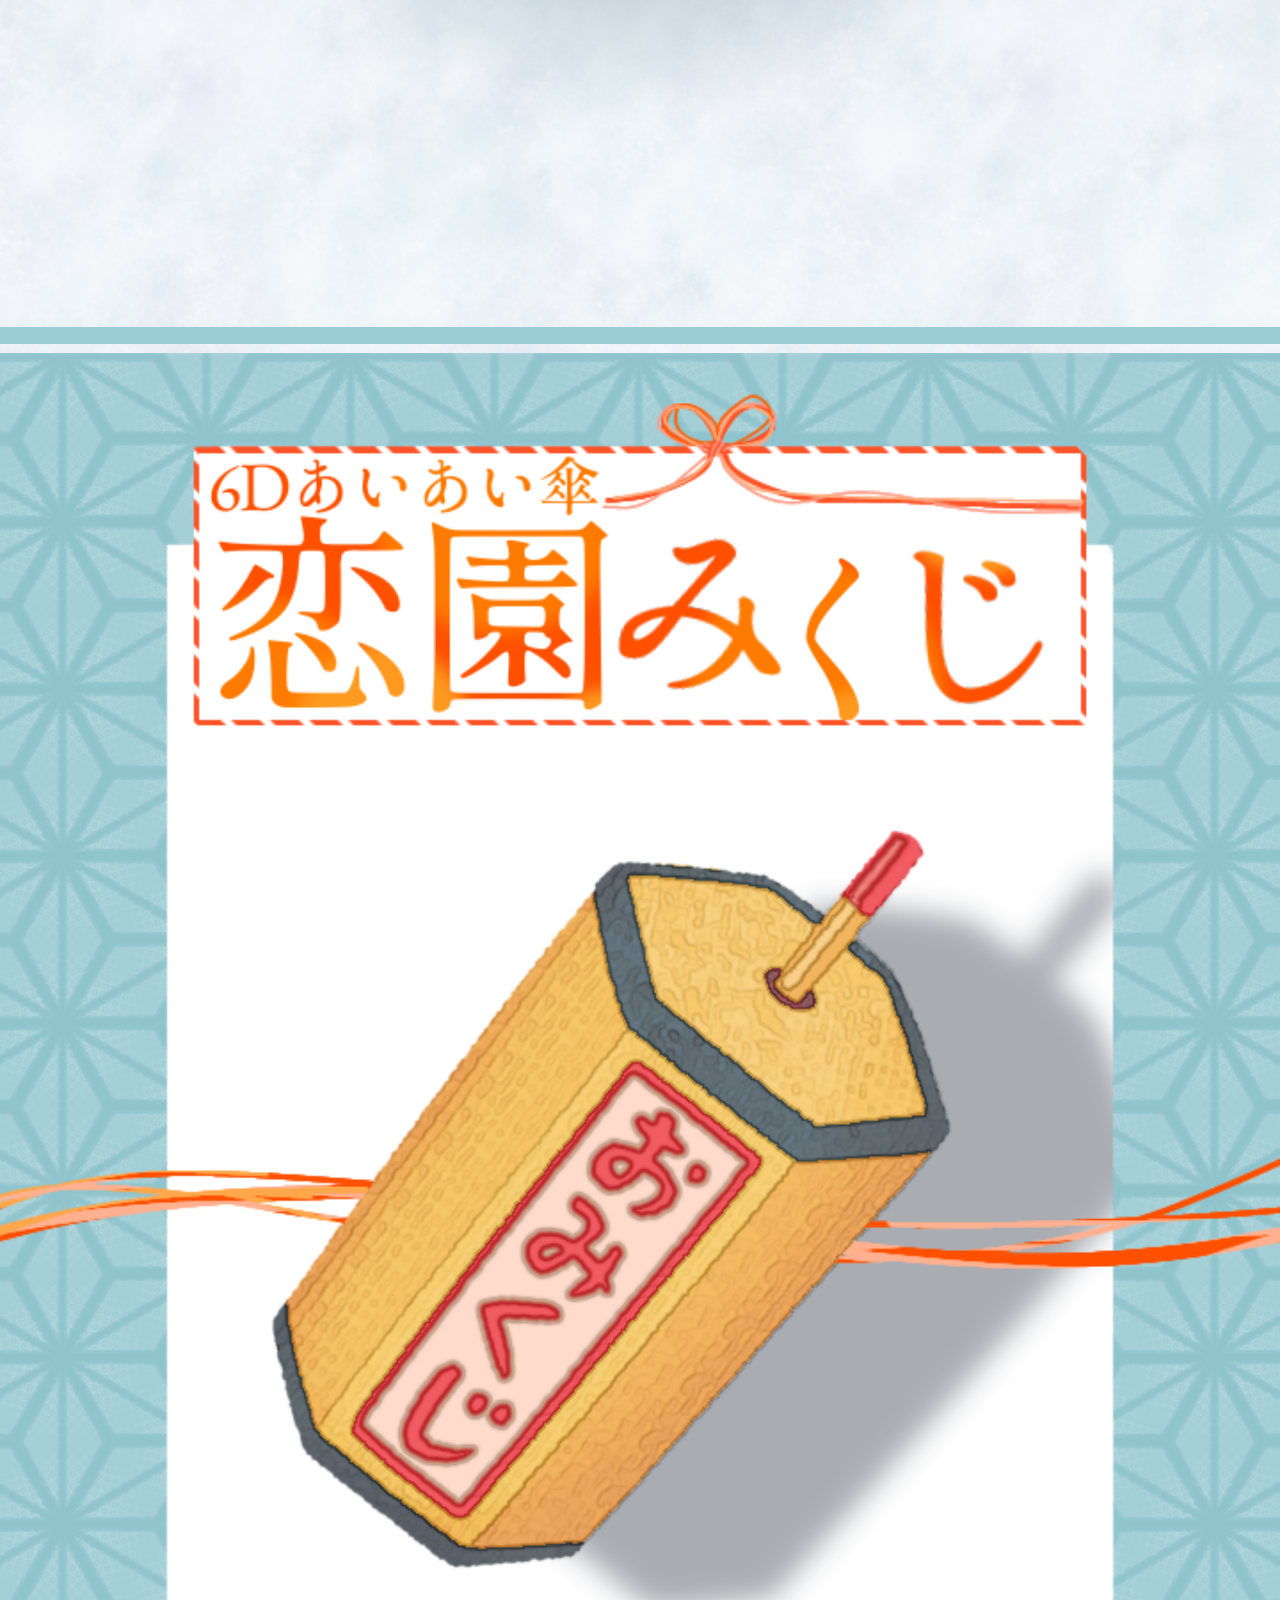
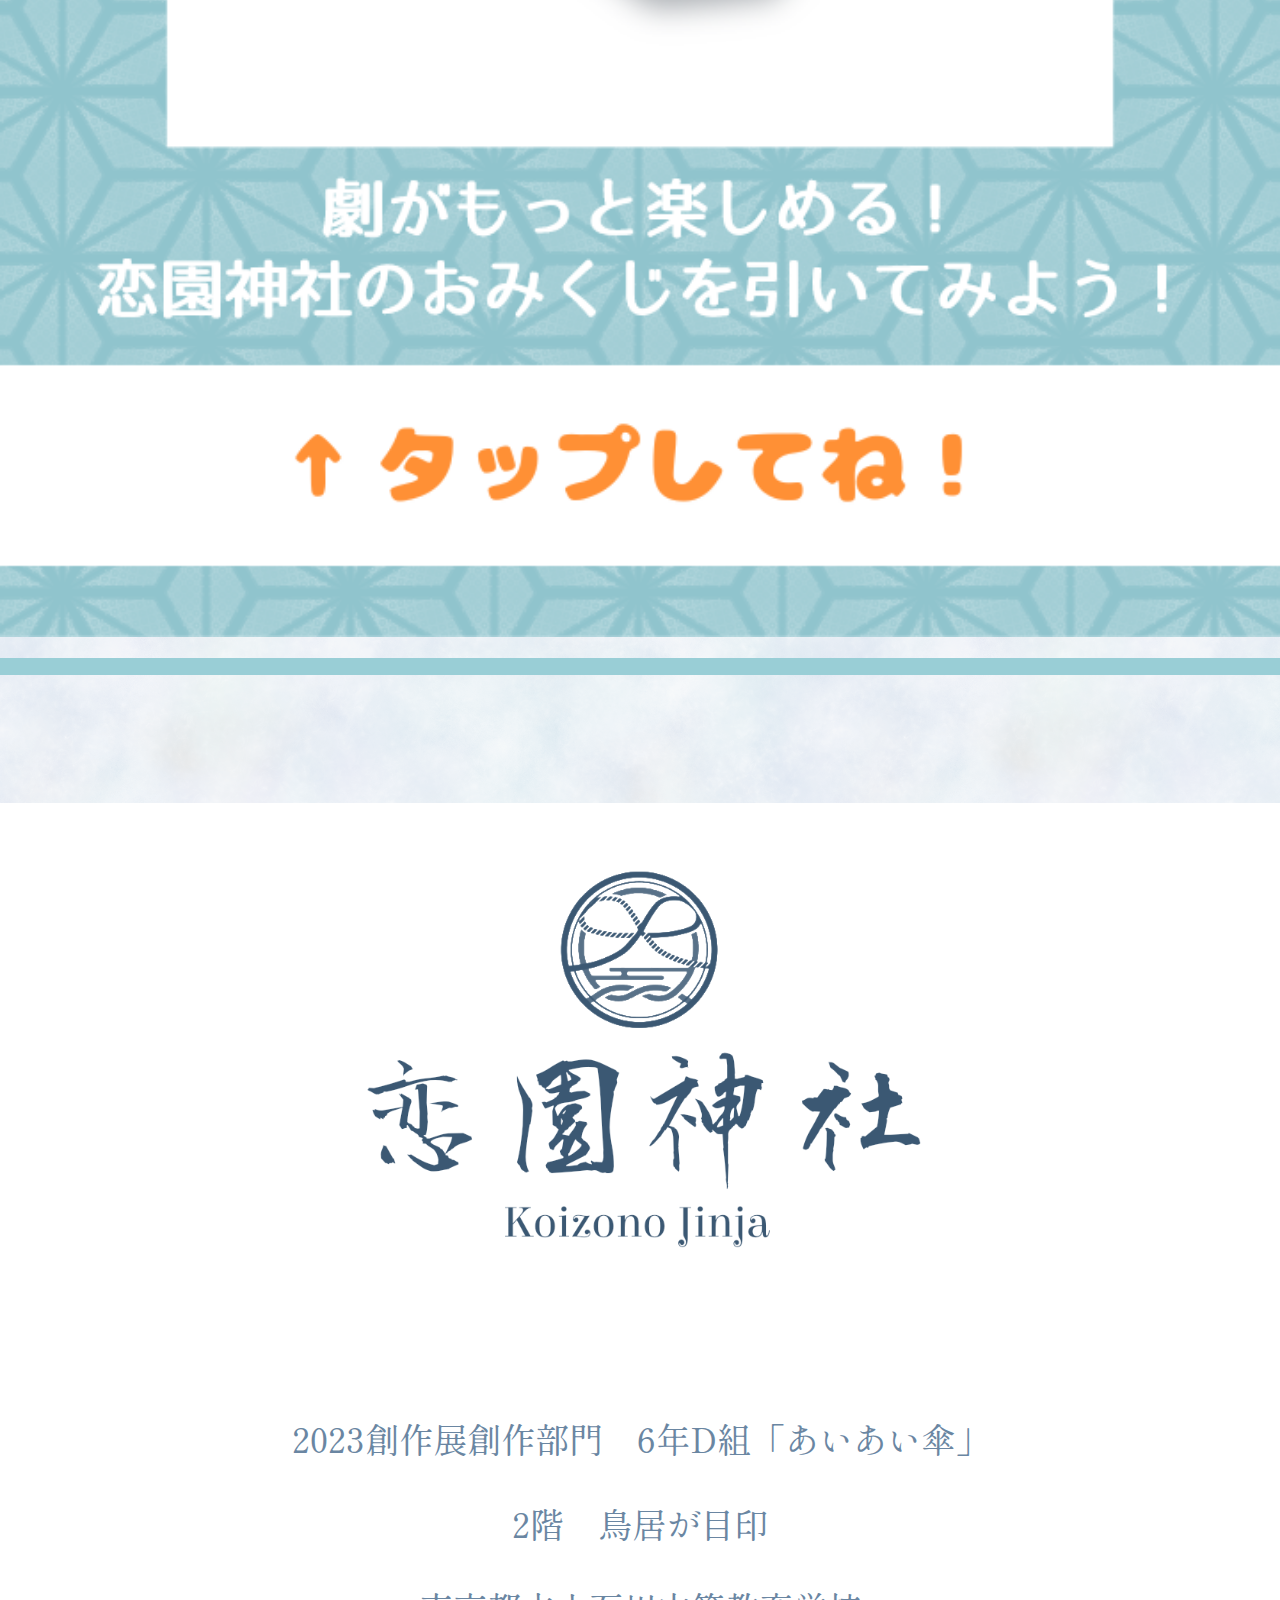
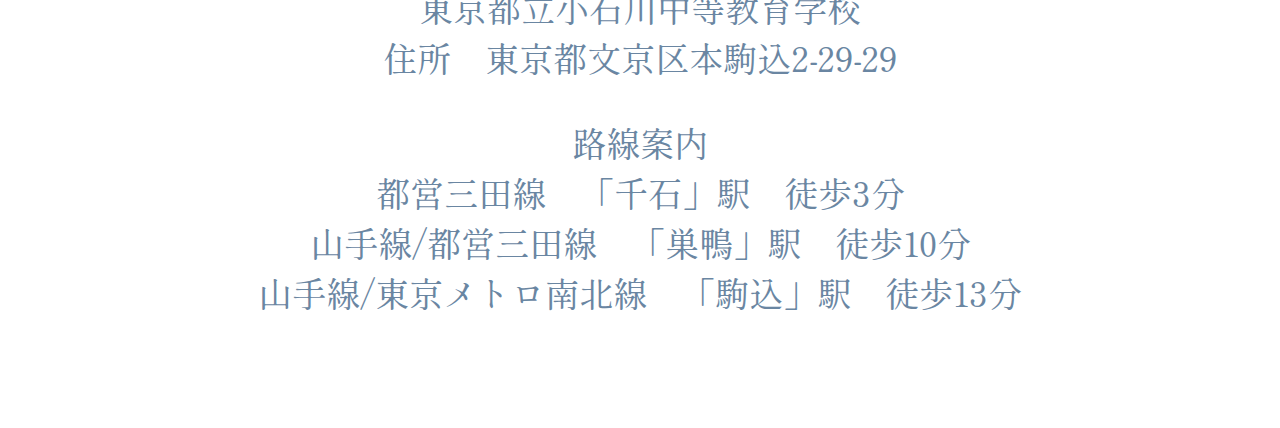
==== commit 73481c19: "fix: あらすじの画像サイズとメニューのリンクを復活" ====
--- a/index.html
+++ b/index.html
@@ -24,7 +24,7 @@
                         <a href="#information" onclick="closeMenu()">案内</a>
                     </li>
                     <li class="nav_item">
-                        <a href="#arasuji" onclick="closeMenu()">あらすじ</a>
+                        <a href="#arasuji-img" onclick="closeMenu()">あらすじ</a>
                     </li>
                     <li class="nav_item">
                         <a href="#koizono-mikuji" onclick="closeMenu()">おみくじ</a>
@@ -112,7 +112,6 @@
                 <label class="close" for="pop-up">閉じる</label>
                 <p id="mikuji-luck"></p>
                 <p id="mikuji-description"></p>
-                <p id="mikuji-text">ラッキーアイテム</p>
                 <p id="mikuji-item"></p>
             </div>
         </div>
--- a/css/jinja.css
+++ b/css/jinja.css
@@ -26,7 +26,7 @@
     align-items: center;
     position: relative;
     background-color: #ffffff;
-    padding-top: 10vw;
+    padding-top: 3vw;
     padding-bottom: 3%;
 }
 
@@ -43,7 +43,7 @@
 
 .menu-btn {
     position: fixed;
-    top: 10vw;
+    top: 3vw;
     right: 1vw;
     display: flex;
     height: 10vw;
@@ -338,16 +338,53 @@
 
 .window {
     position: fixed;
+    background-image: url(../img/mikuji_result.png);
+    background-size: cover;
+    background-position: 50% 50%;
+    width: 80vw;
+    height: 80vw;
     top: 50%;
     left: 50%;
-    width: 90vw;
-    max-width: 360px;
-    padding: 20px;
-    height: 300px;
-    background-color: #ffffff;
-    border-radius: 4px;
+    background-color: #ffffff;
+    border-radius: 1vw;
     align-items: center;
     transform: translate(-50%, -50%);
+    color: #000000;
+}
+
+.window label {
+    position: absolute;
+    text-align: center;
+    top: 0;
+    right: 0;
+    background-color: #ffffff;
+    border-radius: 1vw;
+    padding: 0.1rem;
+    border: #000000 solid 0.1rem;
+}
+
+#mikuji-luck {
+    text-align: center;
+    font-size: 9vw;
+    margin: 2vw 22vw 2vw 27vw;
+}
+
+#mikuji-description {
+    text-align: center;
+    font-size: 2.5vw;
+    margin: 0;
+    margin-left: 15vw;
+    margin-right: 17vw;
+}
+
+#mikuji-item {
+    text-align: center;
+    font-size: 2.5vw;
+    position: absolute;
+    top: 48vw;
+    left: 15vw;
+    right: 43vw;
+    transform: rotate(3deg);
 }
 
 .close {
@@ -361,7 +398,7 @@
     margin-top: 10vw;
     background-color: #ffffff;
     text-align: center;
-    font-size: 0.6rem;
+    font-size: 0.8rem;
     margin-bottom: 0px;
     padding-top: 5vw;
 }
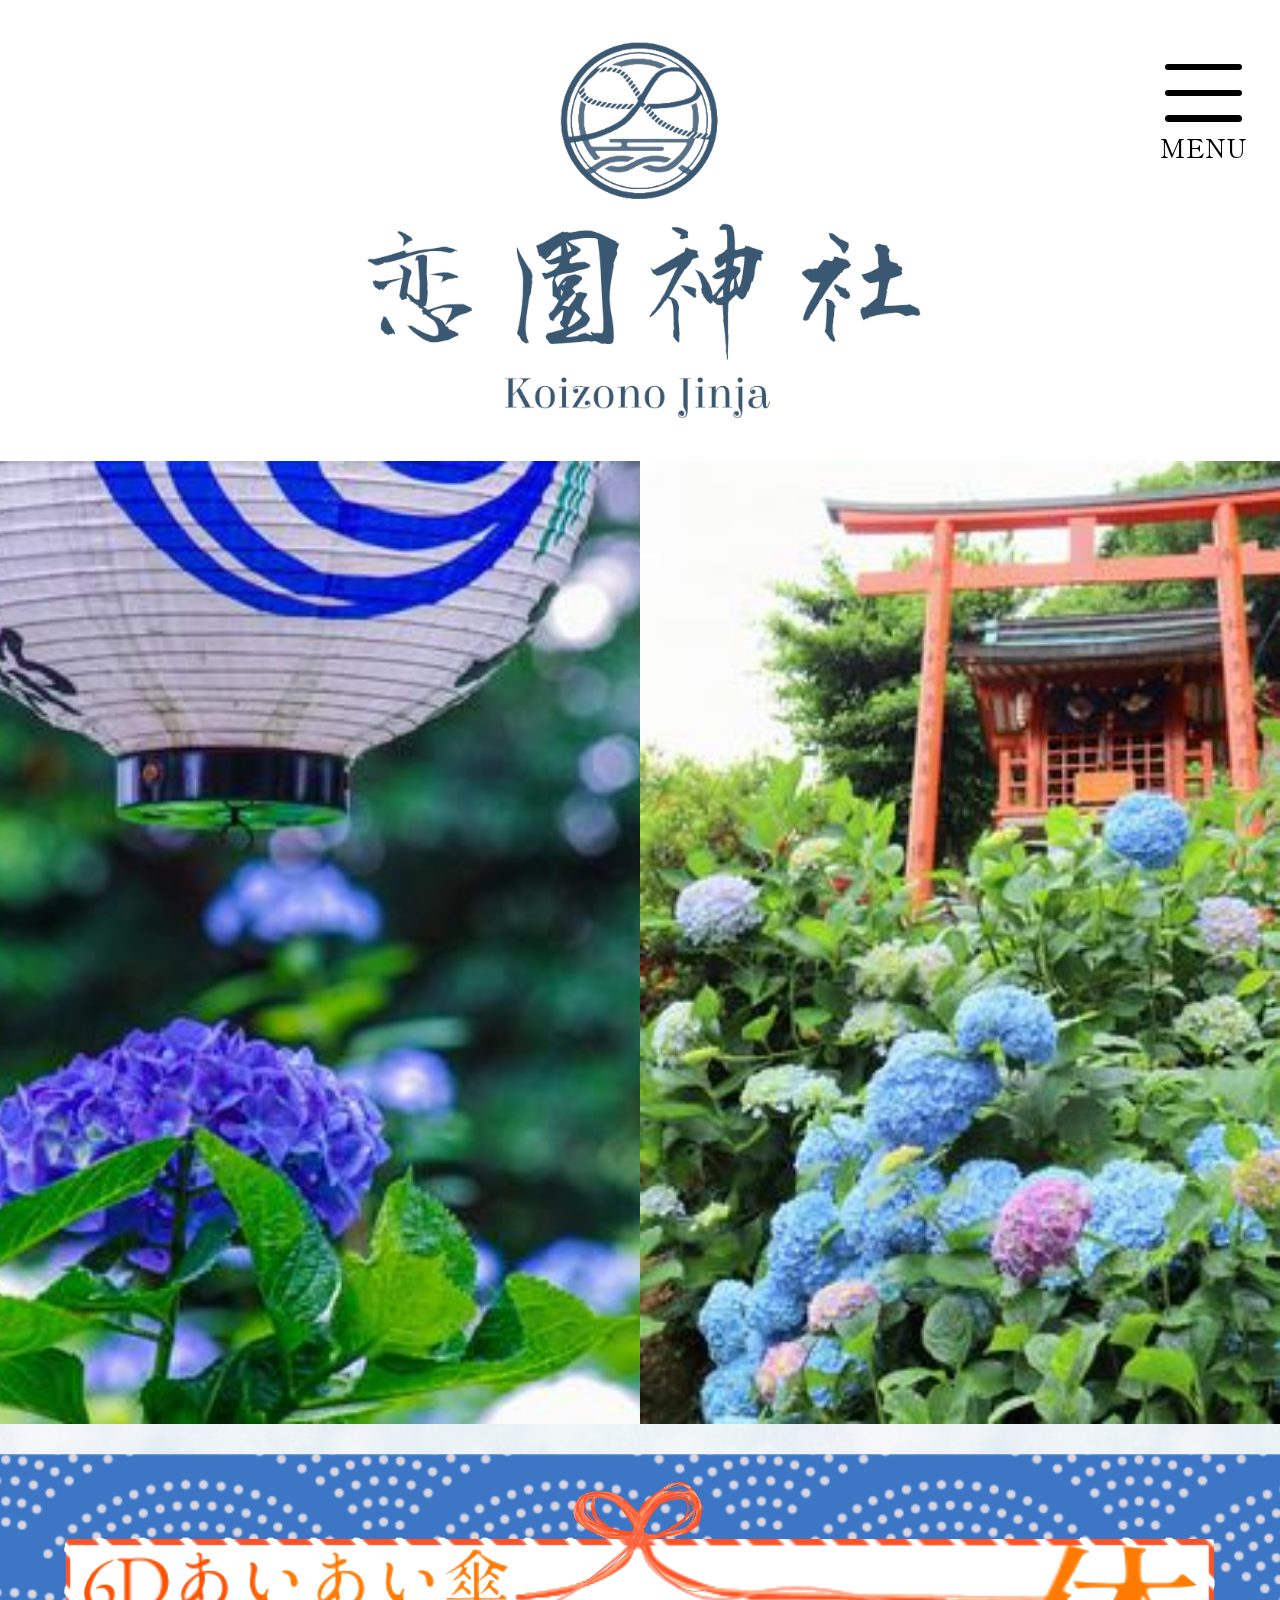
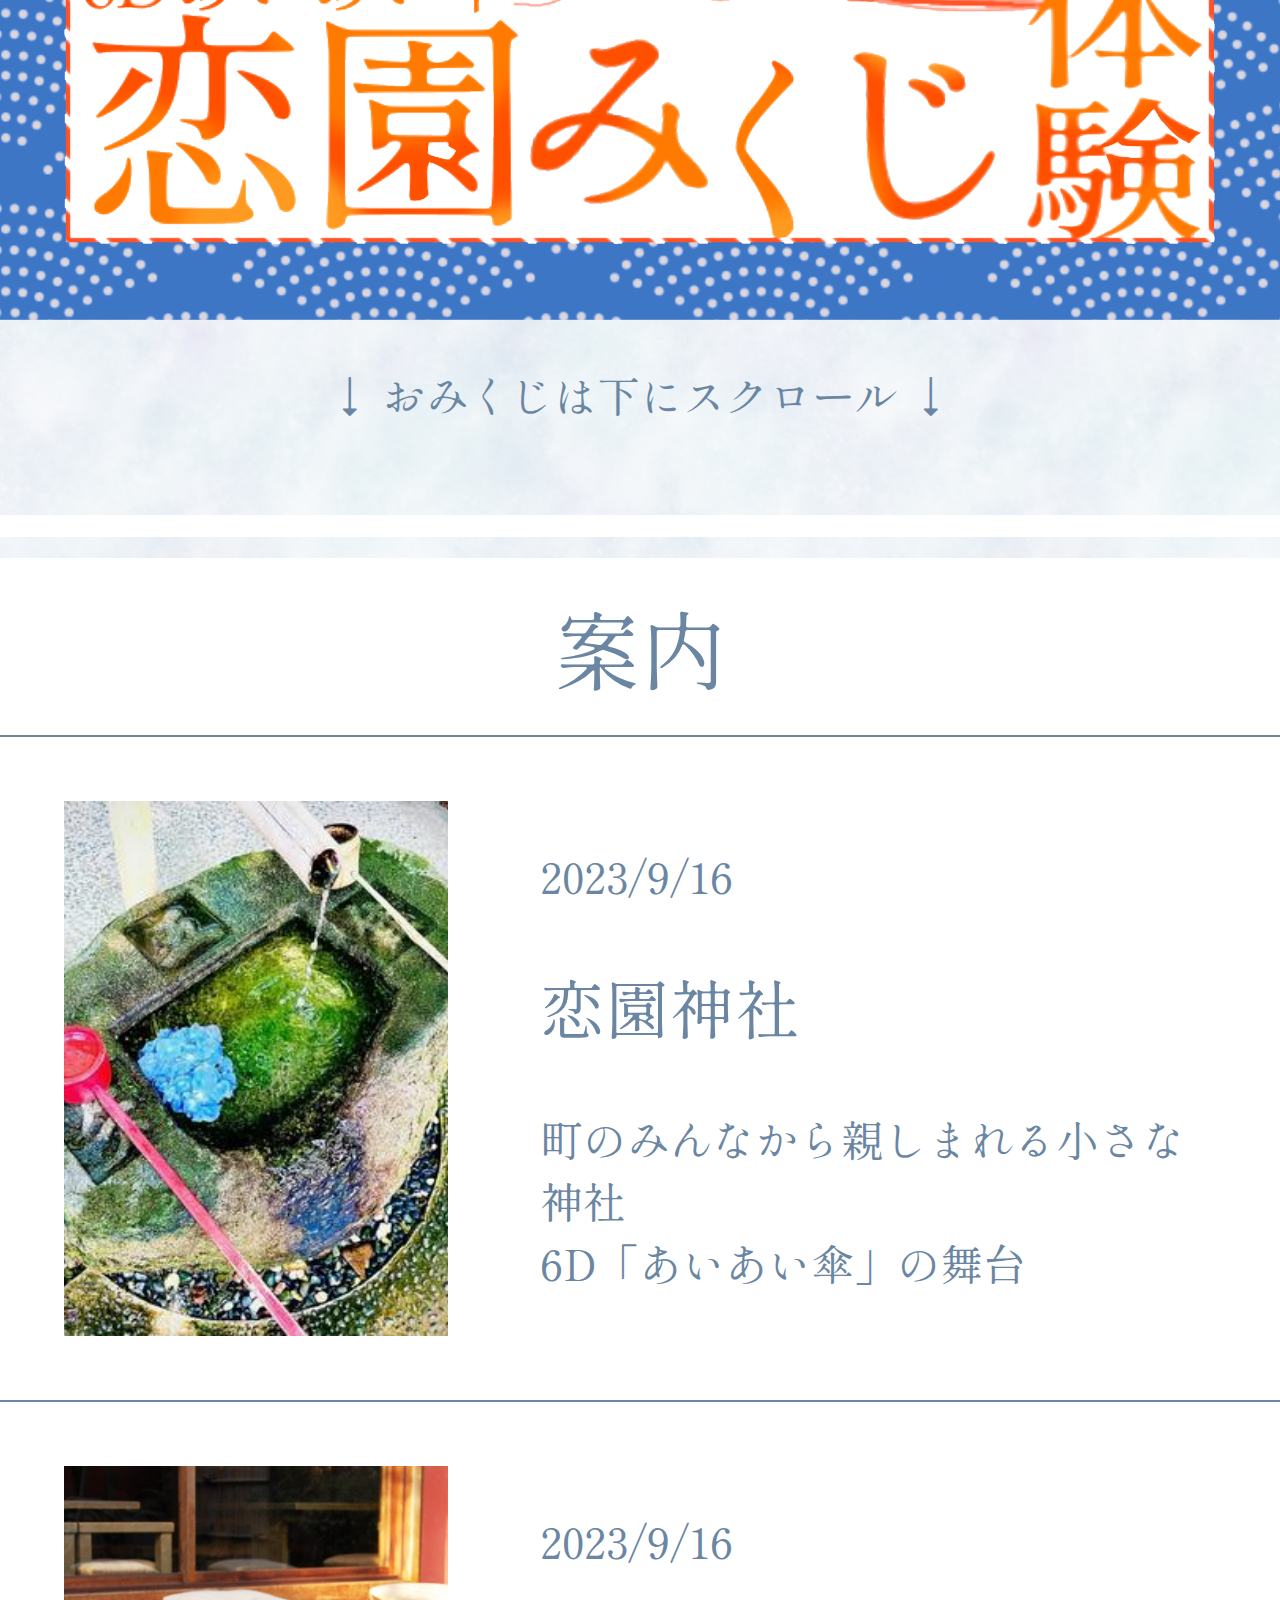
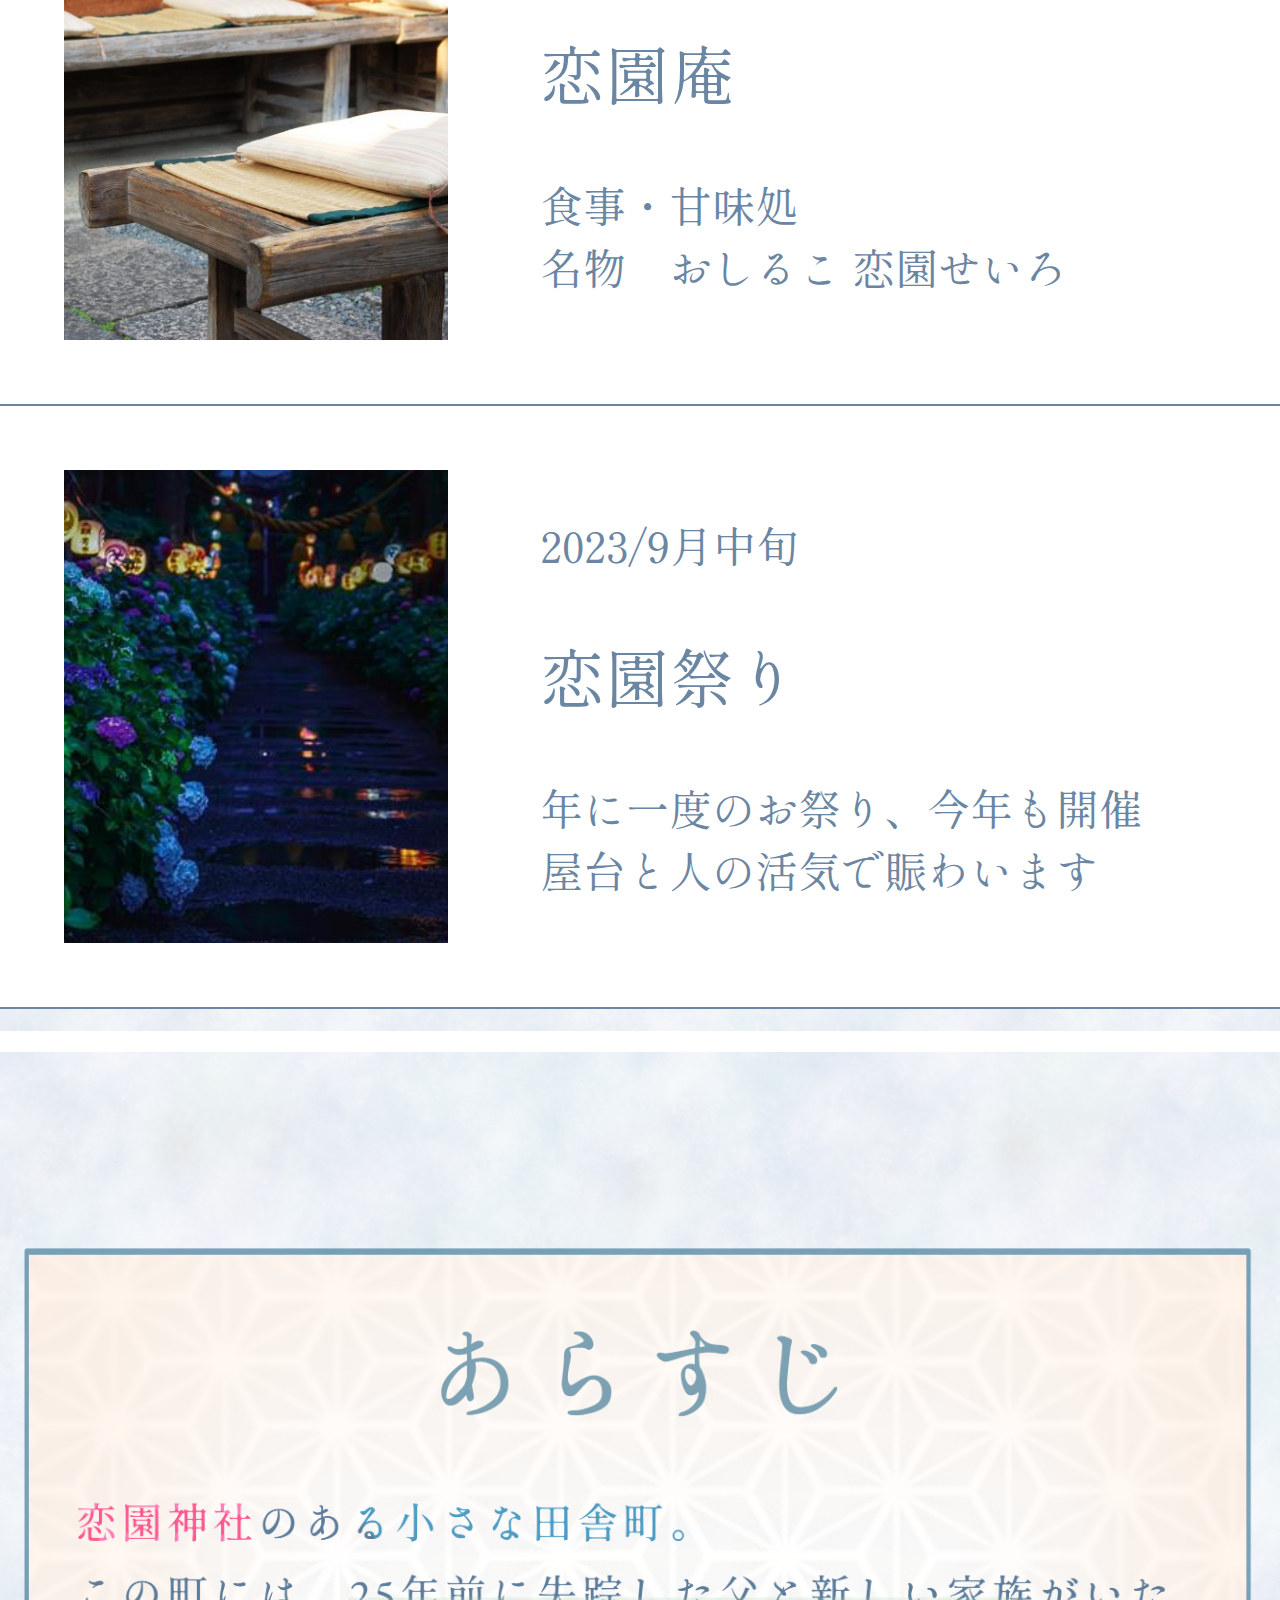
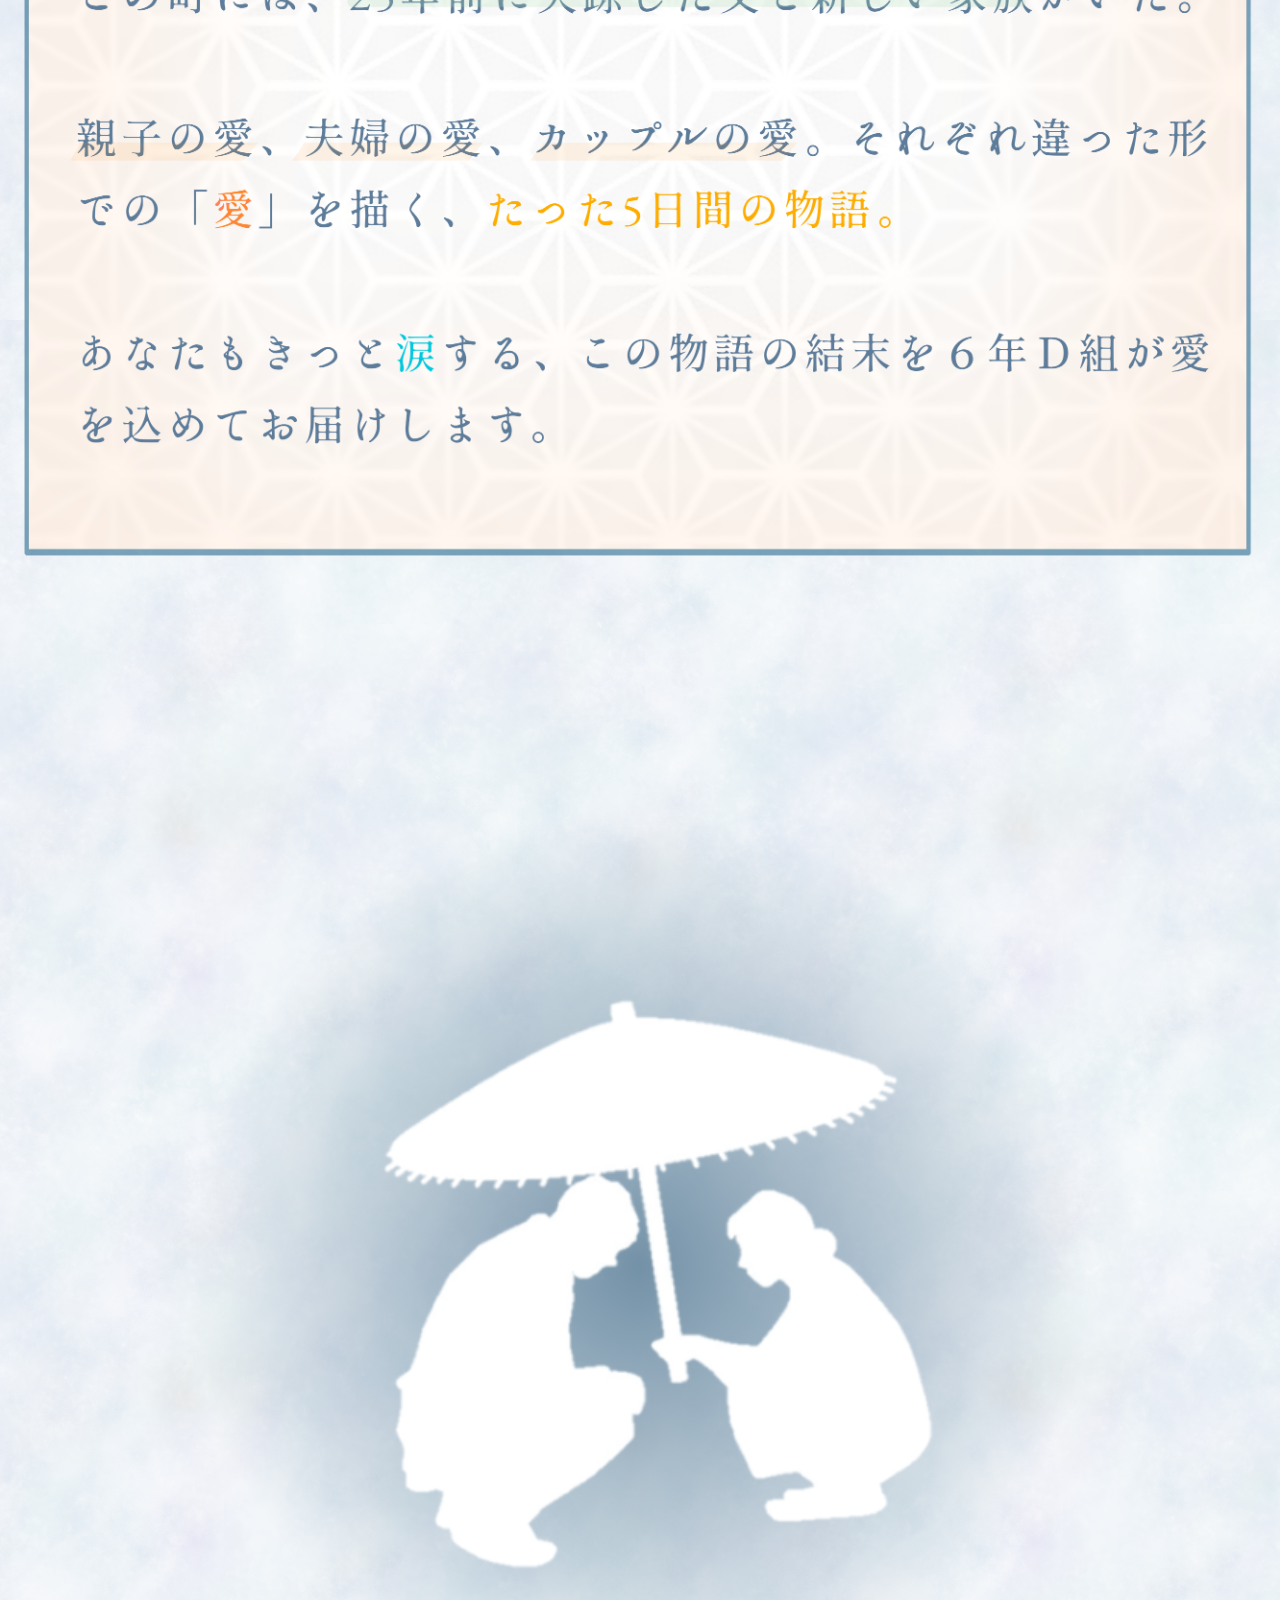
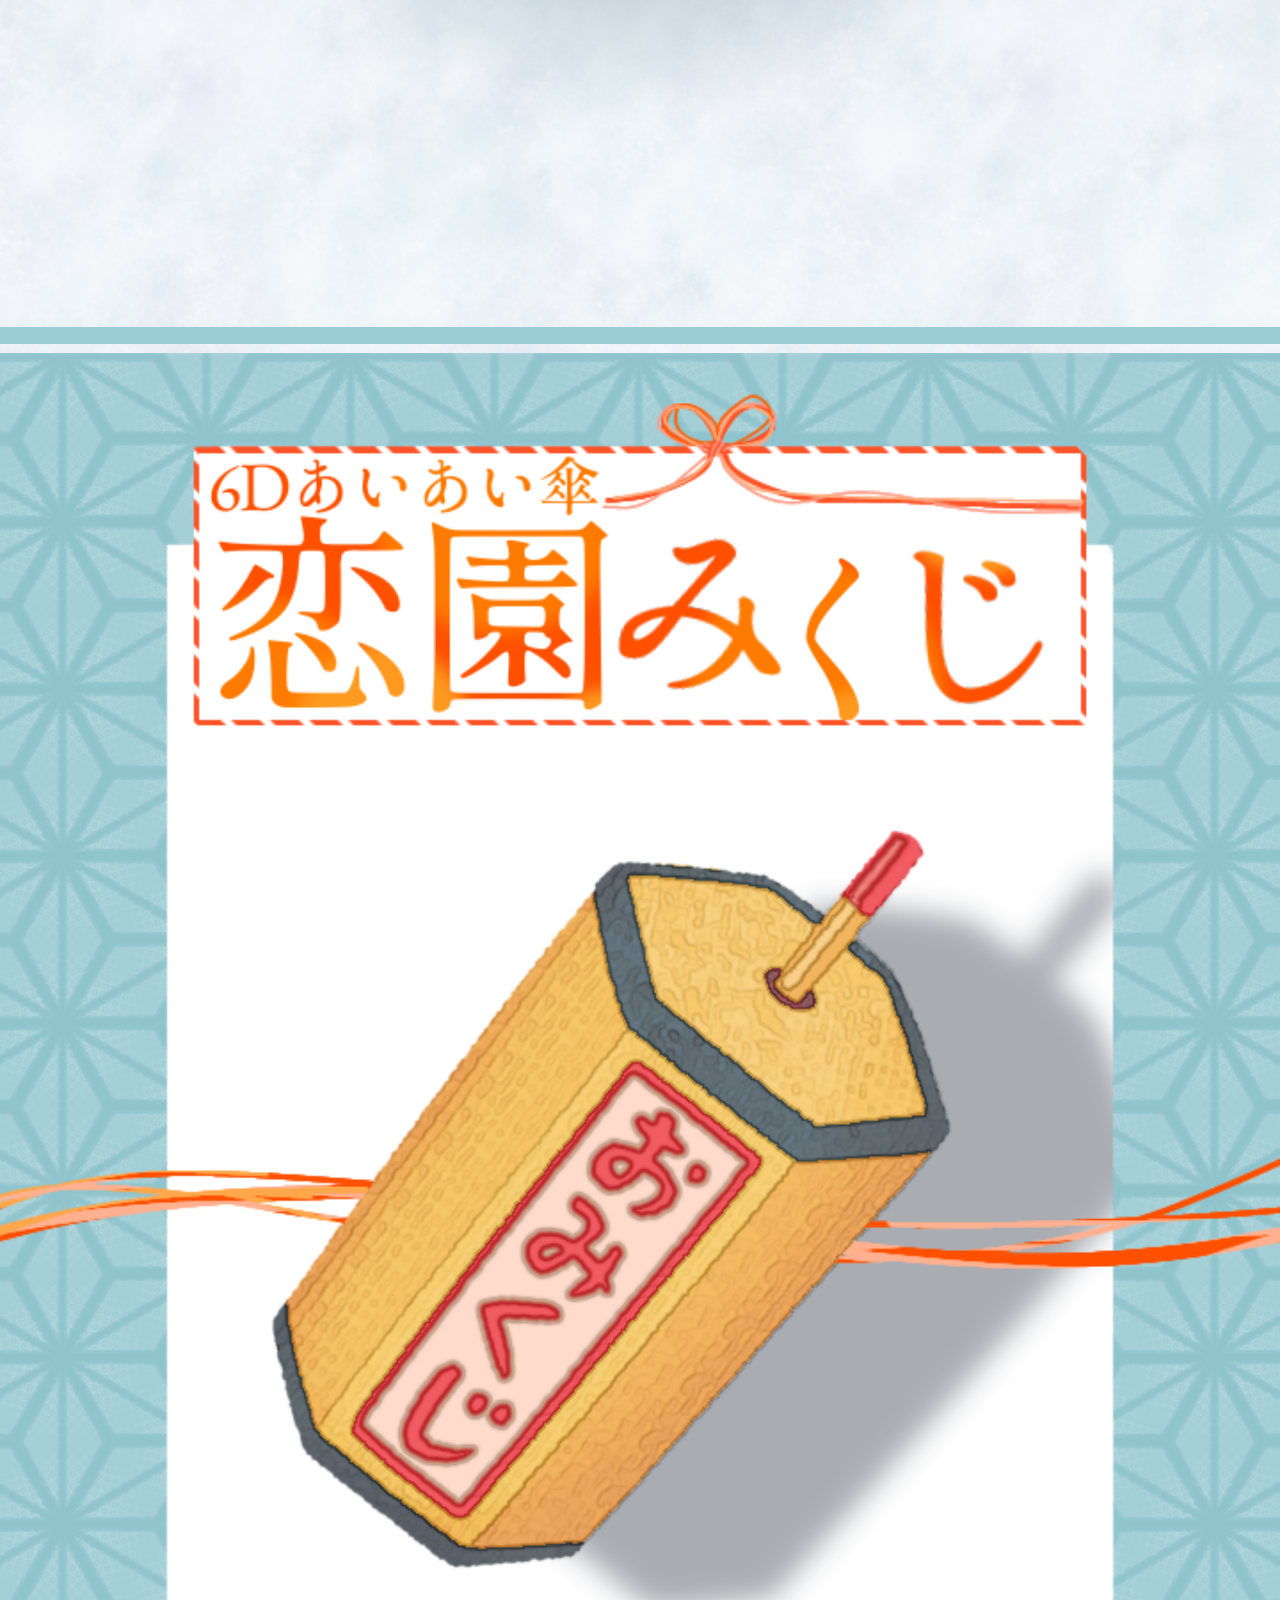
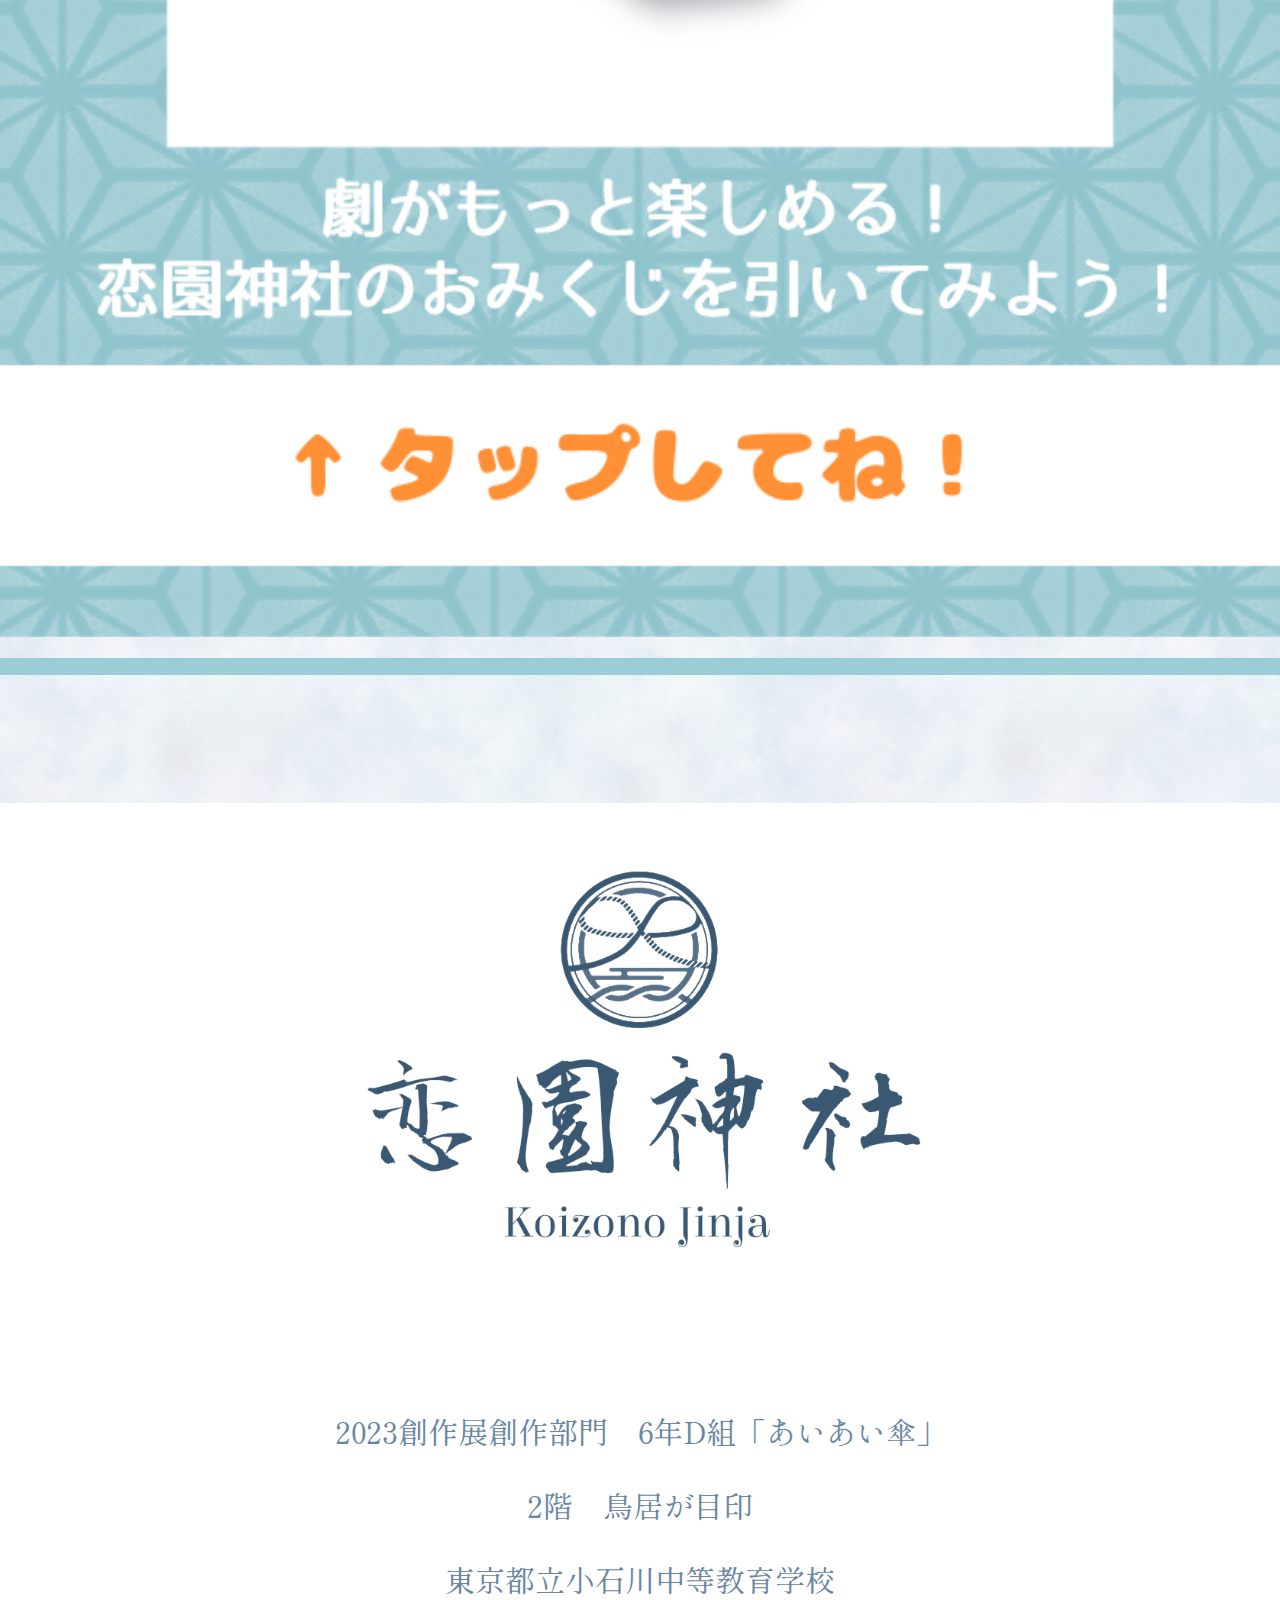
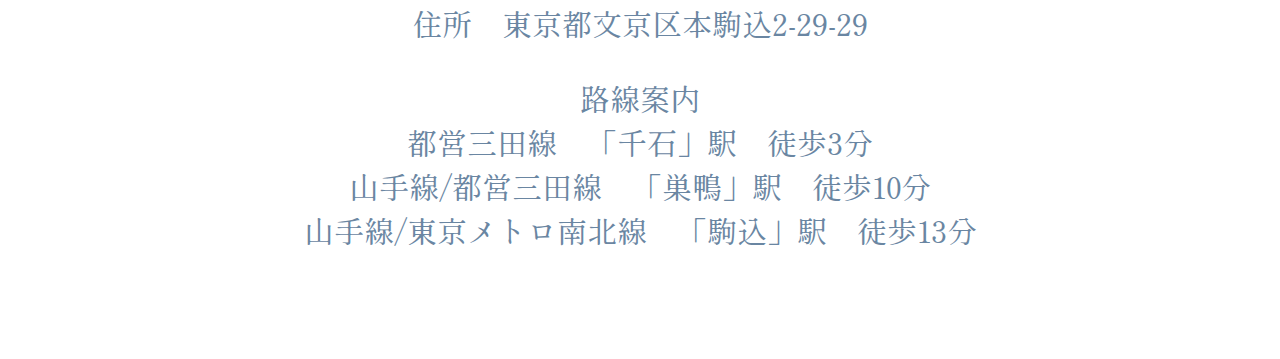
==== commit 98809a42: "feat: おみくじの結果を別ページに移動" ====
--- a/index.html
+++ b/index.html
@@ -104,17 +104,9 @@
     <img id="kasa" src="img/kasa.png" alt="傘">
     <hr class="blue-line">
     <div id="koizono-mikuji">
-        <img src="img/mikuji_text.png" alt="恋園神社おみくじ">
-        <input type="image" src="img/mikuji_button.png" alt="おみくじを引く" onclick="mikuji()">
-        <input type="checkbox" id="pop-up">
-        <div class="overlay">
-            <div class="window">
-                <label class="close" for="pop-up">閉じる</label>
-                <p id="mikuji-luck"></p>
-                <p id="mikuji-description"></p>
-                <p id="mikuji-item"></p>
-            </div>
-        </div>
+        <img src="img/mikuji_text.png" alt="恋園神社おみくじ" id="mikuji-text">
+        <img src="img/mikuji_button.png" alt="おみくじを引く" onclick="mikuji()" id="mikuji-button">
+        <!--<input type="image" src="img/mikuji_button.png" alt="おみくじを引く" onclick="mikuji()">-->
     </div>
     <hr class="blue-line">
     <div id="footer">
--- a/css/jinja.css
+++ b/css/jinja.css
@@ -290,6 +290,7 @@
 }
 
 /*おみくじ*/
+/*
 #koizono-mikuji img {
     position: absolute;
     margin-top: 3%;
@@ -299,10 +300,27 @@
     z-index: 10;
     pointer-events: none;
 }
-
+*/
+
+#mikuji-text {
+    position: absolute;
+    margin-top: 3%;
+    left: 15%;
+    width: 70%;
+    object-fit: cover;
+    z-index: 10;
+    pointer-events: none;
+}
+
+#mikuji-button {
+    width: 100%;
+}
+
+/*
 #koizono-mikuji input {
     width: 100vw;
 }
+*/
 
 .blue-line {
     border: none;
@@ -334,6 +352,25 @@
     left: 0;
     z-index: 9999;
     background: #00000099;
+}
+
+#result img {
+    width: 100%;
+    object-fit: cover;
+}
+
+#mikuji-result {
+    position: absolute;
+    top: 89.5vw;
+    background-image: url(../img/mikuji_result.png);
+    background-size: cover;
+    width: 100vw;
+    height: 100vw;
+    background-color: #ffffff;
+    border-radius: 1vw;
+    align-items: center;
+    color: #000000;
+    z-index: -10;
 }
 
 .window {
@@ -365,25 +402,25 @@
 
 #mikuji-luck {
     text-align: center;
-    font-size: 9vw;
-    margin: 2vw 22vw 2vw 27vw;
+    font-size: 11vw;
+    margin: 3.5vw 28vw 1vw 33vw;
 }
 
 #mikuji-description {
     text-align: center;
-    font-size: 2.5vw;
+    font-size: 3vw;
     margin: 0;
-    margin-left: 15vw;
-    margin-right: 17vw;
+    margin-left: 18vw;
+    margin-right: 20vw;
 }
 
 #mikuji-item {
     text-align: center;
-    font-size: 2.5vw;
-    position: absolute;
-    top: 48vw;
-    left: 15vw;
-    right: 43vw;
+    font-size: 3vw;
+    position: absolute;
+    top: 60vw;
+    left: 18vw;
+    right: 55vw;
     transform: rotate(3deg);
 }
 
@@ -398,7 +435,7 @@
     margin-top: 10vw;
     background-color: #ffffff;
     text-align: center;
-    font-size: 0.8rem;
+    font-size: 0.7rem;
     margin-bottom: 0px;
     padding-top: 5vw;
 }
